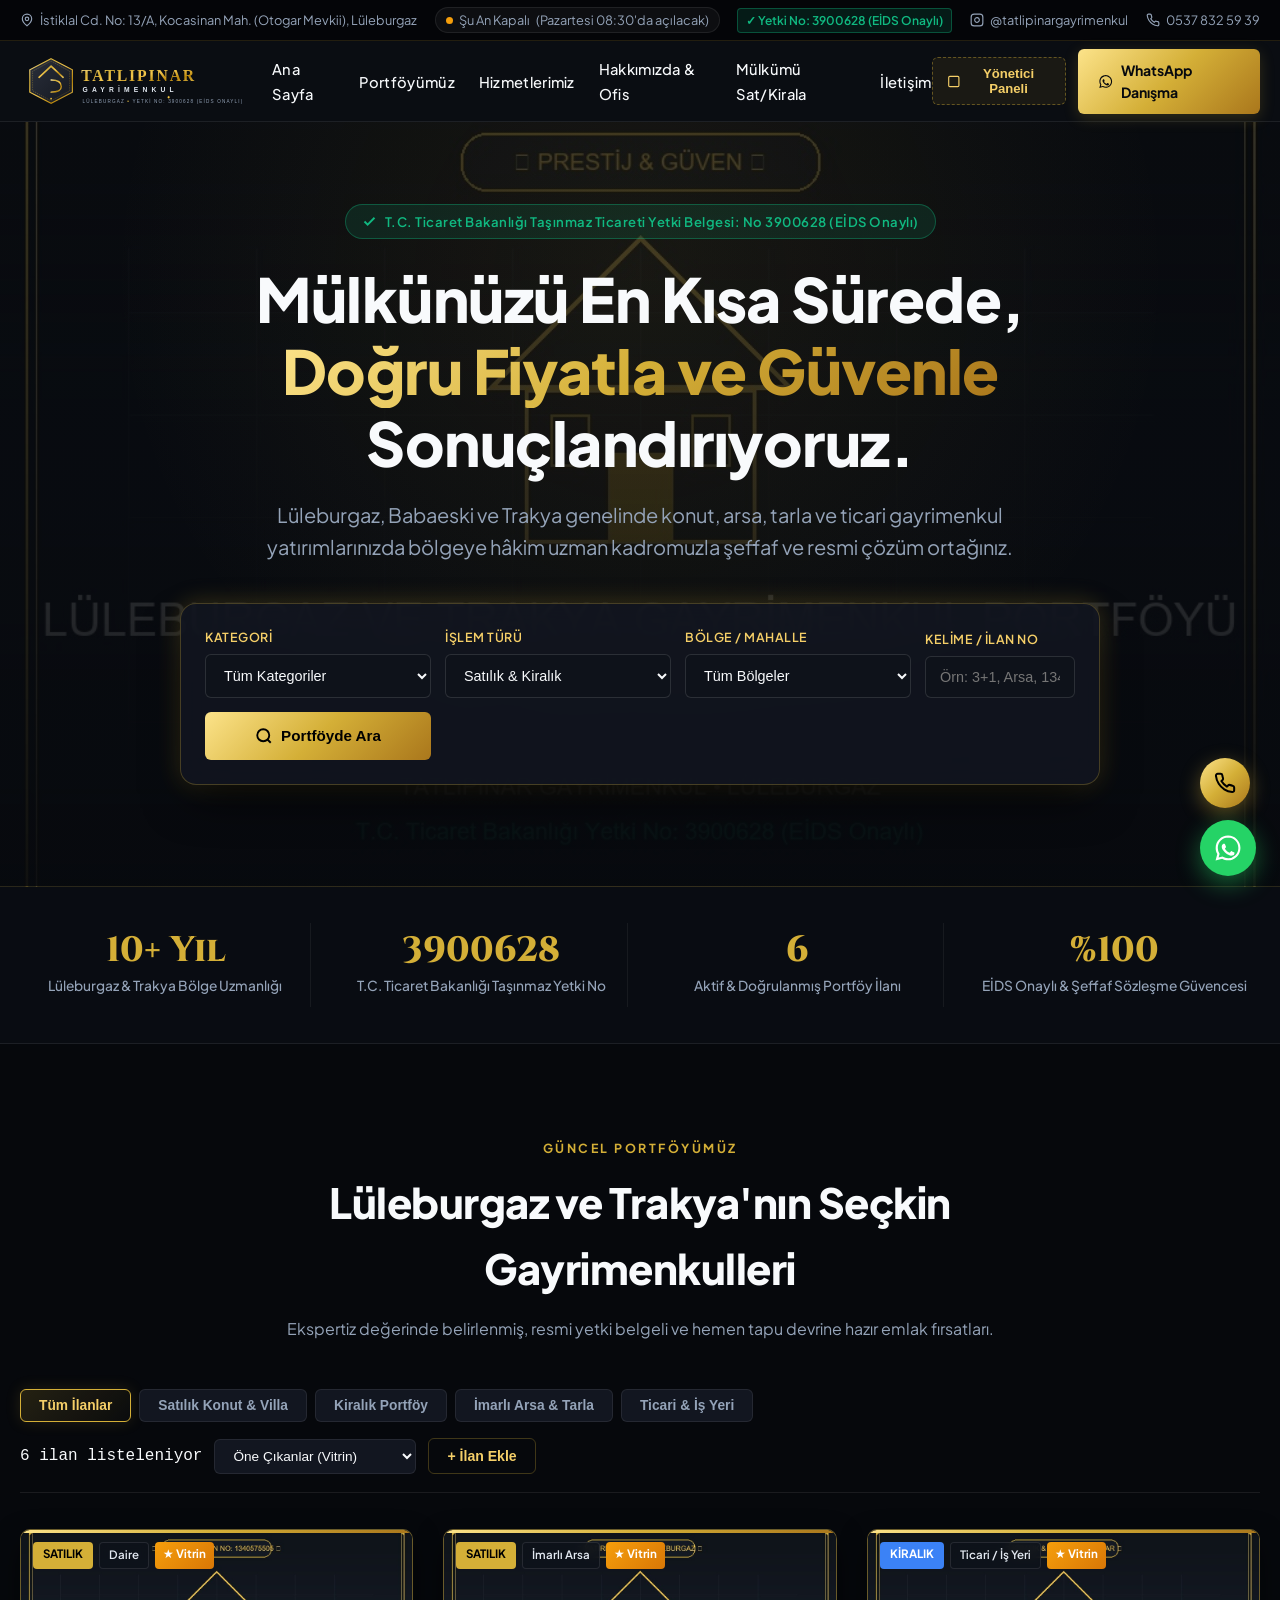
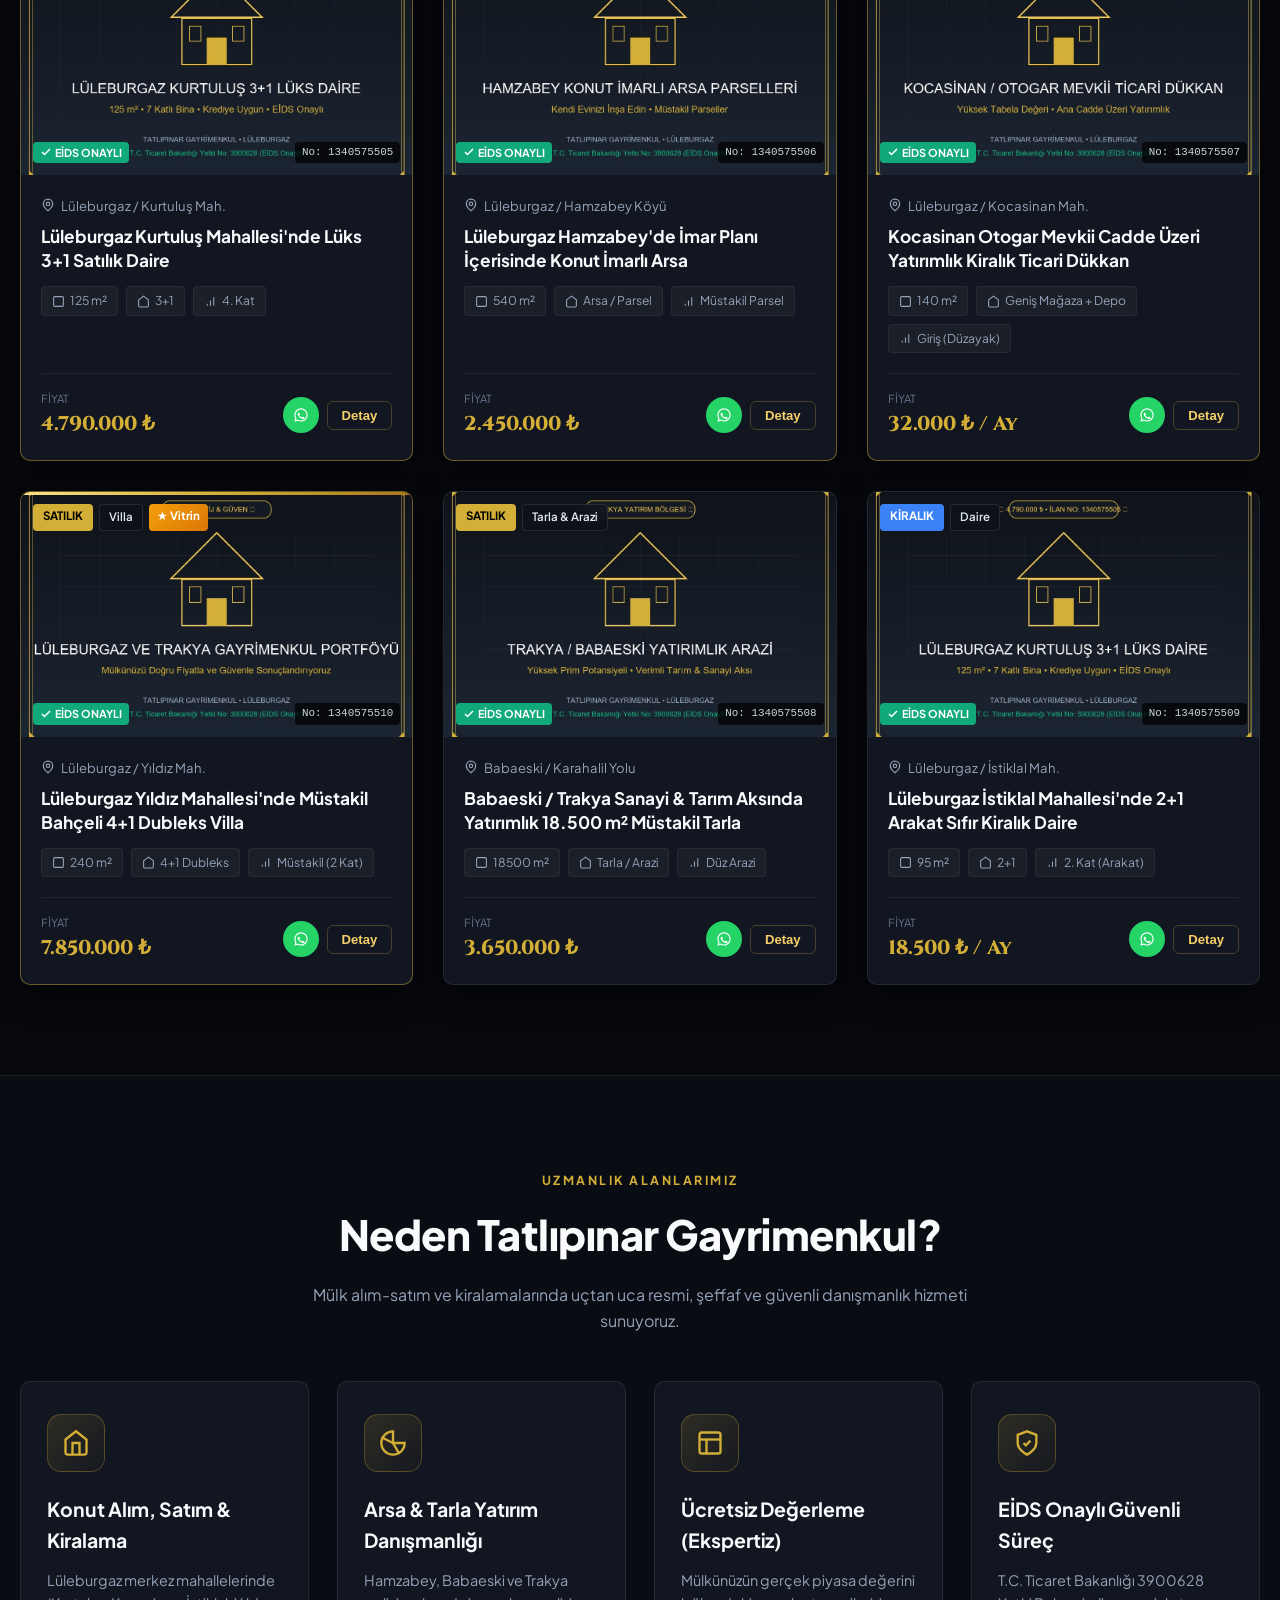
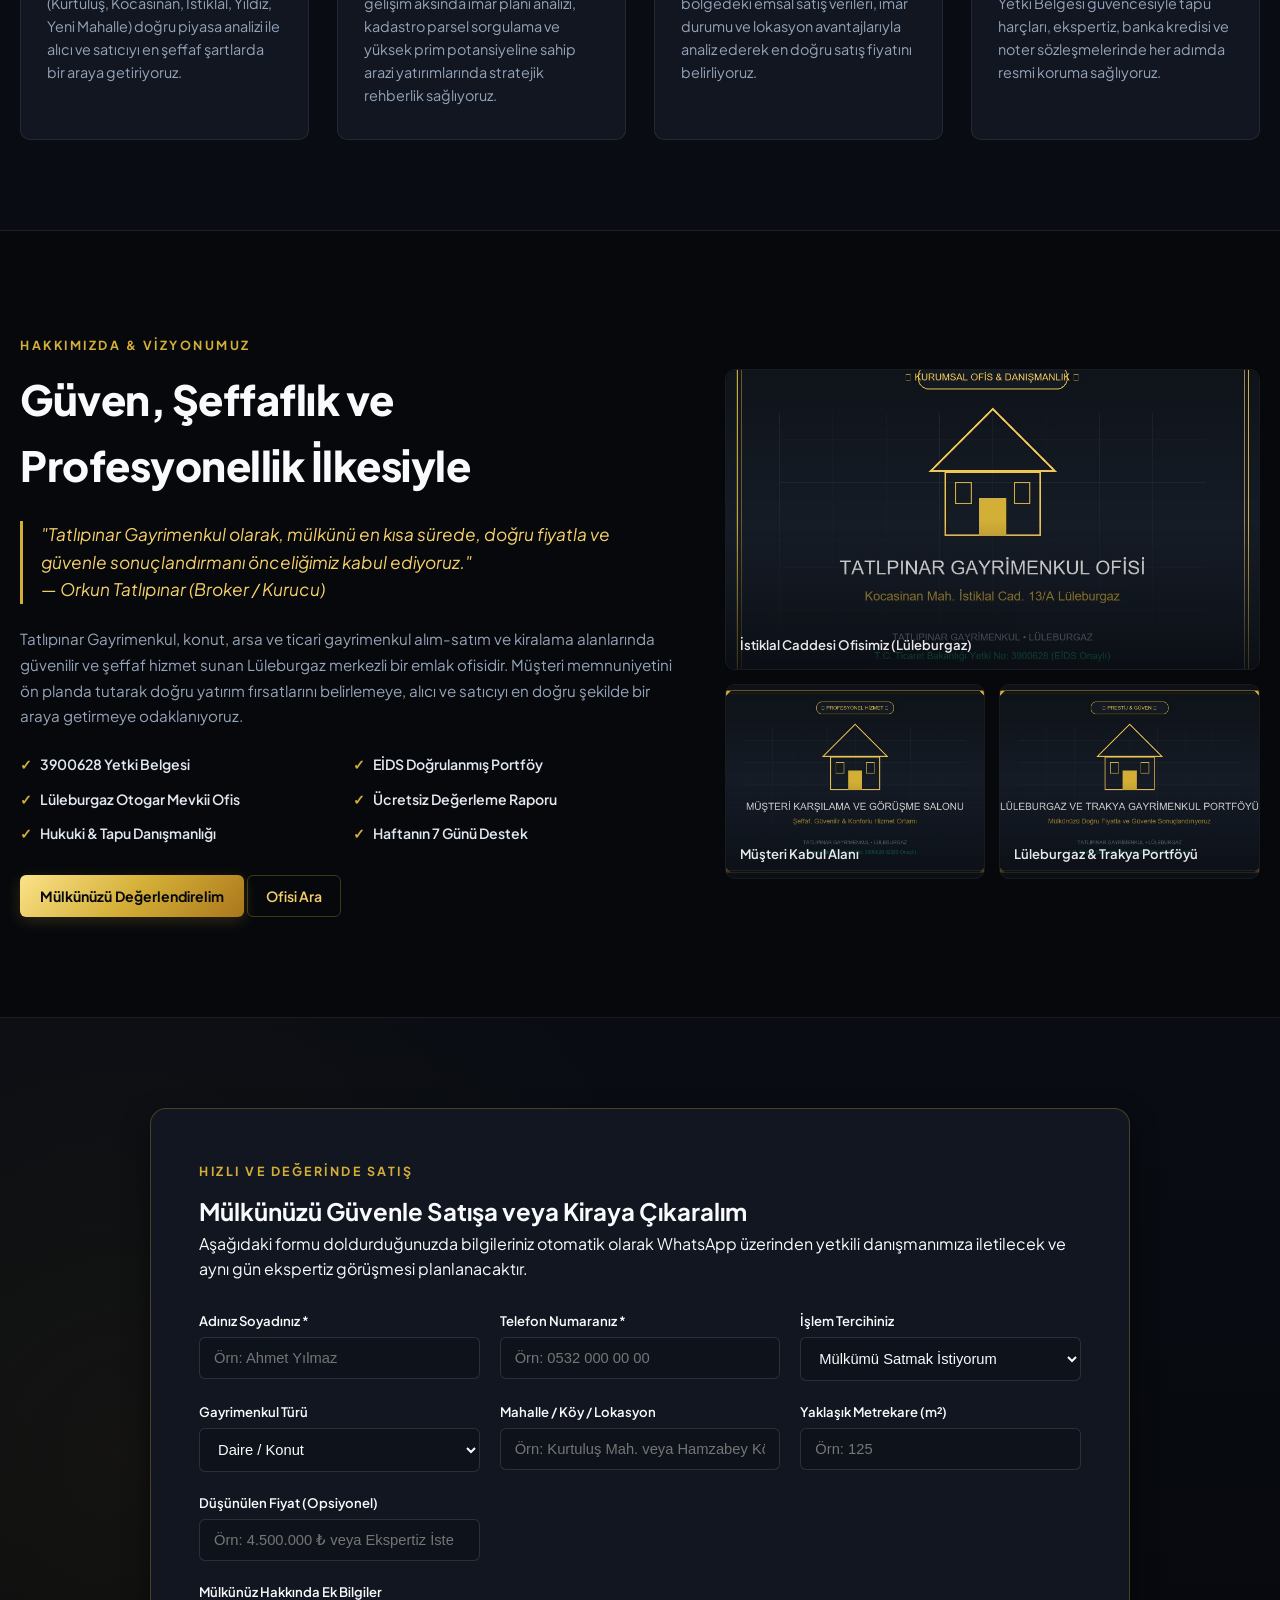
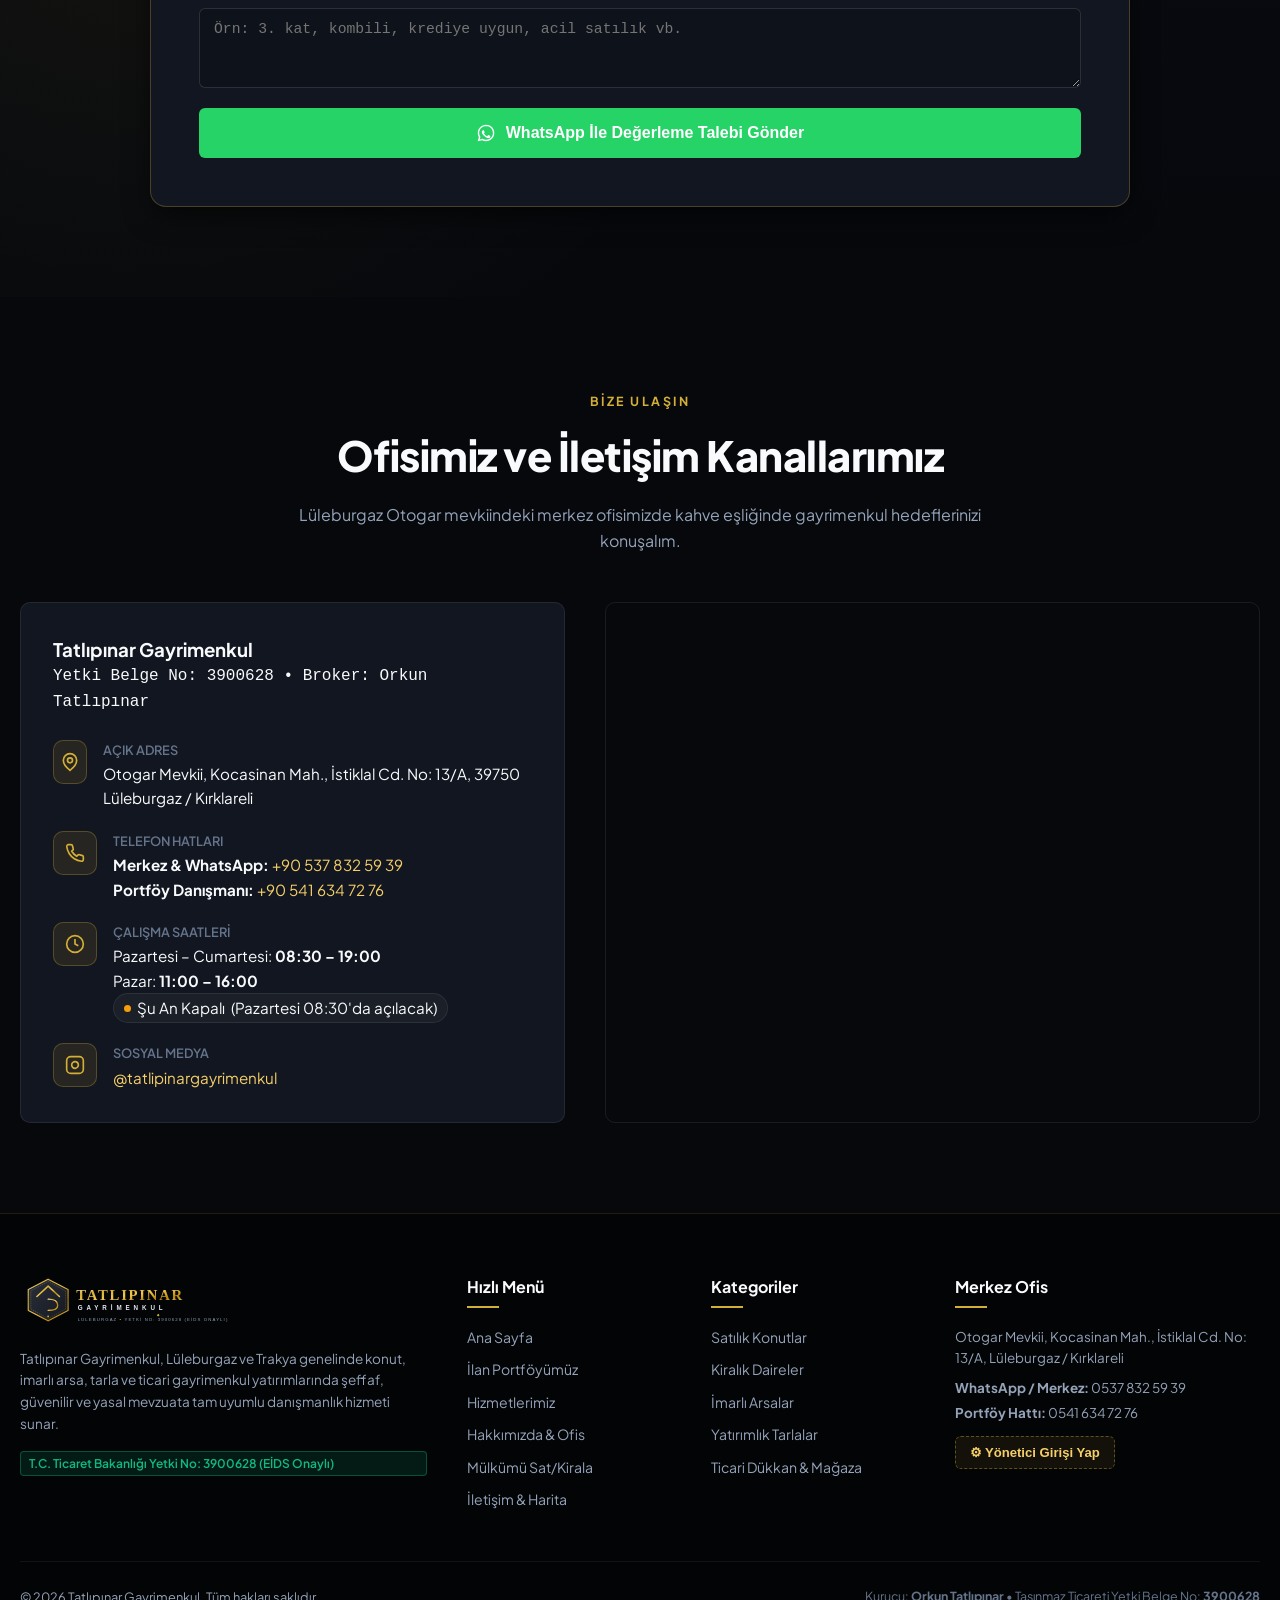
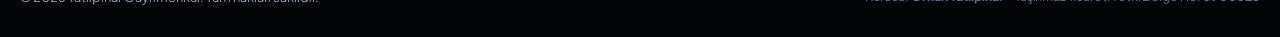
==== index.html @ 85fb6870 "feat: Tatlipinar Gayrimenkul luks kurumsal web sitesi ve Sahibinden formatli yonetici paneli" ====
<!DOCTYPE html>
<html lang="tr">
<head>
  <meta charset="UTF-8">
  <meta name="viewport" content="width=device-width, initial-scale=1.0">
  <title>Tatlıpınar Gayrimenkul — Lüleburgaz | Taşınmaz Ticareti Yetki No: 3900628</title>
  
  <meta name="description" content="Tatlıpınar Gayrimenkul, Lüleburgaz ve Trakya genelinde konut, arsa, tarla ve ticari gayrimenkul alım-satım ve kiralama alanlarında T.C. Ticaret Bakanlığı EİDS onaylı yetkili emlak ofisidir.">
  <meta name="keywords" content="Tatlıpınar Gayrimenkul, Lüleburgaz Emlak, Lüleburgaz Satılık Daire, Hamzabey Arsa, Babaeski Tarla, Orkun Tatlıpınar, 3900628, sahibinden lüleburgaz emlak">
  <meta name="author" content="Tatlıpınar Gayrimenkul">
  <meta name="theme-color" content="#06080c">

  <!-- OpenGraph & Twitter Cards -->
  <meta property="og:title" content="Tatlıpınar Gayrimenkul — Lüleburgaz Yetkili Emlak & Yatırım">
  <meta property="og:description" content="Mülkünüzü en kısa sürede, doğru fiyatla ve güvenle sonuçlandırıyoruz. EİDS Onaylı Yetki No: 3900628.">
  <meta property="og:image" content="public/images/logo.svg">
  <meta property="og:type" content="website">
  <meta property="og:locale" content="tr_TR">

  <!-- Favicon -->
  <link rel="icon" type="image/svg+xml" href="public/images/logo.svg">

  <!-- CSS -->
  <link rel="stylesheet" href="css/style.css">

  <!-- JSON-LD Yapısal Veri (Google Rich Snippets) -->
  <script type="application/ld+json">
  {
    "@context": "https://schema.org",
    "@type": "RealEstateAgent",
    "name": "Tatlıpınar Gayrimenkul",
    "image": "public/images/logo.svg",
    "url": "https://tatlipinargayrimenkul.com",
    "telephone": "+905378325939",
    "priceRange": "₺₺ - ₺₺₺₺",
    "address": {
      "@type": "PostalAddress",
      "streetAddress": "Otogar Mevkii, Kocasinan Mah., İstiklal Cd. No: 13/A",
      "addressLocality": "Lüleburgaz",
      "addressRegion": "Kırklareli",
      "postalCode": "39750",
      "addressCountry": "TR"
    },
    "geo": {
      "@type": "GeoCoordinates",
      "latitude": 41.404288,
      "longitude": 27.351226
    },
    "openingHoursSpecification": [
      {
        "@type": "OpeningHoursSpecification",
        "dayOfWeek": ["Monday", "Tuesday", "Wednesday", "Thursday", "Friday", "Saturday"],
        "opens": "08:30",
        "closes": "19:00"
      },
      {
        "@type": "OpeningHoursSpecification",
        "dayOfWeek": "Sunday",
        "opens": "11:00",
        "closes": "16:00"
      }
    ],
    "founder": {
      "@type": "Person",
      "name": "Orkun Tatlıpınar"
    }
  }
  </script>
</head>
<body>

  <!-- ========================================================================
       1. TOP BAR (ÜST BİLGİ ŞERİDİ)
       ======================================================================== -->
  <div class="top-bar">
    <div class="container top-bar-inner">
      <div class="top-bar-left">
        <span class="top-bar-item">
          <svg width="14" height="14" viewBox="0 0 24 24" fill="none" stroke="currentColor" stroke-width="2"><path d="M20 10c0 6-8 12-8 12s-8-6-8-12a8 8 0 0 1 16 0Z"/><circle cx="12" cy="10" r="3"/></svg>
          İstiklal Cd. No: 13/A, Kocasinan Mah. (Otogar Mevkii), Lüleburgaz
        </span>
        <div class="live-hours-badge">
          <!-- JS ile doldurulacak -->
          <span class="status-dot is-open"></span>
          <span class="status-text">Şu An Açık</span>
        </div>
      </div>

      <div class="top-bar-right">
        <span class="eids-top-badge" title="T.C. Ticaret Bakanlığı Yetki No: 3900628">
          ✓ Yetki No: 3900628 (EİDS Onaylı)
        </span>
        <a href="https://www.instagram.com/tatlipinargayrimenkul/" target="_blank" rel="noopener" class="top-bar-item" title="Instagram'da Takip Edin">
          <svg width="14" height="14" viewBox="0 0 24 24" fill="none" stroke="currentColor" stroke-width="2"><rect width="20" height="20" x="2" y="2" rx="5" ry="5"/><path d="M16 11.37A4 4 0 1 1 12.63 8 4 4 0 0 1 16 11.37z"/><line x1="17.5" x2="17.51" y1="6.5" y2="6.5"/></svg>
          @tatlipinargayrimenkul
        </a>
        <a href="tel:+905378325939" class="top-bar-item font-semibold text-amber-400">
          <svg width="14" height="14" viewBox="0 0 24 24" fill="none" stroke="currentColor" stroke-width="2"><path d="M22 16.92v3a2 2 0 0 1-2.18 2 19.79 19.79 0 0 1-8.63-3.07 19.5 19.5 0 0 1-6-6 19.79 19.79 0 0 1-3.07-8.67A2 2 0 0 1 4.11 2h3a2 2 0 0 1 2 1.72 12.84 12.84 0 0 0 .7 2.81 2 2 0 0 1-.45 2.11L8.09 9.91a16 16 0 0 0 6 6l1.27-1.27a2 2 0 0 1 2.11-.45 12.84 12.84 0 0 0 2.81.7A2 2 0 0 1 22 16.92z"/></svg>
          0537 832 59 39
        </a>
      </div>
    </div>
  </div>

  <!-- ========================================================================
       2. NAVBAR (NAVİGASYON)
       ======================================================================== -->
  <header class="site-header">
    <div class="container navbar-inner">
      <!-- Logo -->
      <a href="#" class="brand-logo-link" title="Tatlıpınar Gayrimenkul Ana Sayfa">
        <img src="public/images/logo.svg" alt="Tatlıpınar Gayrimenkul Logo" class="brand-logo-img">
      </a>

      <!-- Masaüstü Linkler -->
      <nav>
        <ul class="nav-links">
          <li><a href="#heroSection" class="nav-link">Ana Sayfa</a></li>
          <li><a href="#portfoySection" class="nav-link">Portföyümüz</a></li>
          <li><a href="#hizmetlerSection" class="nav-link">Hizmetlerimiz</a></li>
          <li><a href="#hakkimizdaSection" class="nav-link">Hakkımızda & Ofis</a></li>
          <li><a href="#mulkumuSatSection" class="nav-link">Mülkümü Sat/Kirala</a></li>
          <li><a href="#iletisimSection" class="nav-link">İletişim</a></li>
        </ul>
      </nav>

      <!-- Sağ Aksiyonlar -->
      <div class="nav-actions">
        <!-- Yönetici Paneli Butonu -->
        <button type="button" class="btn-admin-nav" onclick="AdminPanel.openAuthModal()" title="İlan Ekleme ve Yönetici Paneli">
          <svg width="15" height="15" viewBox="0 0 24 24" fill="none" stroke="currentColor" stroke-width="2"><rect width="18" height="18" x="3" y="3" rx="2"/><path d="M7 7h.01"/><path d="M17 7h.01"/><path d="M7 17h.01"/><path d="M17 17h.01"/></svg>
          <span>Yönetici Paneli</span>
        </button>

        <!-- WhatsApp İletişim -->
        <a href="https://wa.me/905378325939" target="_blank" rel="noopener" class="btn-gold hidden-mobile" title="WhatsApp Danışma">
          <svg width="17" height="17" viewBox="0 0 24 24" fill="currentColor"><path d="M12.04 2c-5.46 0-9.91 4.45-9.91 9.91 0 1.75.46 3.45 1.32 4.95L2.05 22l5.25-1.38c1.45.79 3.08 1.21 4.74 1.21 5.46 0 9.91-4.45 9.91-9.91 0-2.65-1.03-5.14-2.9-7.01A9.82 9.82 0 0 0 12.04 2m.01 1.67c4.54 0 8.24 3.7 8.24 8.24 0 2.2-.86 4.27-2.42 5.82a8.19 8.19 0 0 1-5.82 2.41c-1.45 0-2.88-.38-4.14-1.11l-.3-.17-3.12.82.83-3.04-.2-.31a8.19 8.19 0 0 1-1.26-4.42c0-4.54 3.7-8.24 8.24-8.24m4.53 11.66c-.25-.13-1.47-.72-1.7-.81-.23-.08-.39-.13-.56.13-.17.25-.64.81-.79.97-.14.17-.29.19-.54.06-.25-.13-1.06-.39-2.02-1.25-.75-.67-1.26-1.5-1.4-1.75-.15-.25-.02-.39.11-.51.11-.11.25-.29.38-.44.12-.14.17-.25.25-.42.08-.17.04-.31-.02-.44s-.56-1.35-.77-1.85c-.2-.48-.41-.42-.56-.43h-.48c-.17 0-.44.06-.67.31-.23.25-.88.86-.88 2.1 0 1.24.9 2.44 1.03 2.61.13.17 1.78 2.72 4.31 3.81.6.26 1.07.42 1.44.54.61.19 1.16.17 1.6.1 1.49-.07 1.47-.61 1.68-1.2.21-.59.21-1.1.15-1.2-.06-.11-.23-.17-.48-.29"/></svg>
          <span>WhatsApp Danışma</span>
        </a>

        <!-- Mobil Menü Butonu -->
        <button type="button" class="mobile-menu-btn" id="mobileMenuBtn" aria-label="Menüyü Aç">
          <svg width="24" height="24" viewBox="0 0 24 24" fill="none" stroke="currentColor" stroke-width="2"><line x1="4" x2="20" y1="12" y2="12"/><line x1="4" x2="20" y1="6" y2="6"/><line x1="4" x2="20" y1="18" y2="18"/></svg>
        </button>
      </div>
    </div>

    <!-- Mobil Menü Açılır Alanı -->
    <div class="mobile-nav-menu" id="mobileNavMenu">
      <ul class="mobile-nav-links">
        <li><a href="#heroSection" class="mobile-nav-link">Ana Sayfa</a></li>
        <li><a href="#portfoySection" class="mobile-nav-link">Portföyümüz</a></li>
        <li><a href="#hizmetlerSection" class="mobile-nav-link">Hizmetlerimiz</a></li>
        <li><a href="#hakkimizdaSection" class="mobile-nav-link">Hakkımızda & Ofis</a></li>
        <li><a href="#mulkumuSatSection" class="mobile-nav-link">Mülkümü Sat/Kirala</a></li>
        <li><a href="#iletisimSection" class="mobile-nav-link">İletişim</a></li>
        <li><button type="button" class="btn-gold w-full mt-2" onclick="AdminPanel.openAuthModal()">⚙ Yönetici Paneli</button></li>
      </ul>
    </div>
  </header>

  <!-- ========================================================================
       3. HERO BÖLÜMÜ
       ======================================================================== -->
  <section class="hero-section" id="heroSection">
    <div class="container hero-content">
      <!-- Güven Rozeti -->
      <div class="hero-trust-badge">
        <svg width="15" height="15" viewBox="0 0 24 24" fill="none" stroke="currentColor" stroke-width="3"><polyline points="20 6 9 17 4 12"/></svg>
        <span>T.C. Ticaret Bakanlığı Taşınmaz Ticareti Yetki Belgesi: No 3900628 (EİDS Onaylı)</span>
      </div>

      <!-- Ana Başlık -->
      <h1 class="hero-title">
        Mülkünüzü En Kısa Sürede, <br>
        <span class="text-gradient-gold">Doğru Fiyatla ve Güvenle</span> Sonuçlandırıyoruz.
      </h1>

      <!-- Alt Başlık -->
      <p class="hero-subtitle">
        Lüleburgaz, Babaeski ve Trakya genelinde konut, arsa, tarla ve ticari gayrimenkul yatırımlarınızda bölgeye hâkim uzman kadromuzla şeffaf ve resmi çözüm ortağınız.
      </p>

      <!-- Hızlı Filtre ve Arama Barı -->
      <div class="hero-search-card">
        <div class="search-grid">
          <!-- Kategori -->
          <div class="search-field">
            <label class="search-label" for="heroSearchCategory">Kategori</label>
            <select id="heroSearchCategory" class="search-select">
              <option value="all">Tüm Kategoriler</option>
              <option value="konut">Konut / Daire</option>
              <option value="villa">Villa / Müstakil</option>
              <option value="arsa">İmarlı Arsa</option>
              <option value="tarla">Tarla & Arazi</option>
              <option value="ticari">Ticari / İş Yeri</option>
            </select>
          </div>

          <!-- İşlem Türü -->
          <div class="search-field">
            <label class="search-label" for="heroSearchType">İşlem Türü</label>
            <select id="heroSearchType" class="search-select">
              <option value="all">Satılık & Kiralık</option>
              <option value="satilik">Satılık</option>
              <option value="kiralik">Kiralık</option>
            </select>
          </div>

          <!-- Bölge -->
          <div class="search-field">
            <label class="search-label" for="heroSearchDistrict">Bölge / Mahalle</label>
            <select id="heroSearchDistrict" class="search-select">
              <option value="all">Tüm Bölgeler</option>
              <option value="Kurtuluş">Kurtuluş Mah.</option>
              <option value="Kocasinan">Kocasinan Mah.</option>
              <option value="İstiklal">İstiklal Mah.</option>
              <option value="Yıldız">Yıldız Mah.</option>
              <option value="Hamzabey">Hamzabey</option>
              <option value="Babaeski">Babaeski</option>
            </select>
          </div>

          <!-- Anahtar Kelime -->
          <div class="search-field">
            <label class="search-label" for="heroSearchKeyword">Kelime / İlan No</label>
            <input type="text" id="heroSearchKeyword" class="search-input" placeholder="Örn: 3+1, Arsa, 1340575505">
          </div>

          <!-- Arama Butonu -->
          <div>
            <button type="button" class="btn-hero-search" id="heroSearchBtn">
              <svg width="18" height="18" viewBox="0 0 24 24" fill="none" stroke="currentColor" stroke-width="2.5"><circle cx="11" cy="11" r="8"/><line x1="21" y1="21" x2="16.65" y2="16.65"/></svg>
              <span>Portföyde Ara</span>
            </button>
          </div>
        </div>
      </div>
    </div>
  </section>

  <!-- ========================================================================
       4. GÜVEN VE İSTATİSTİK ŞERİDİ
       ======================================================================== -->
  <section class="stats-banner">
    <div class="container">
      <div class="stats-grid">
        <div class="stat-item">
          <div class="stat-number">10+ Yıl</div>
          <div class="stat-label">Lüleburgaz & Trakya Bölge Uzmanlığı</div>
        </div>
        <div class="stat-item">
          <div class="stat-number">3900628</div>
          <div class="stat-label">T.C. Ticaret Bakanlığı Taşınmaz Yetki No</div>
        </div>
        <div class="stat-item">
          <div class="stat-number" id="heroLiveListingCount">6</div>
          <div class="stat-label">Aktif & Doğrulanmış Portföy İlanı</div>
        </div>
        <div class="stat-item">
          <div class="stat-number">%100</div>
          <div class="stat-label">EİDS Onaylı & Şeffaf Sözleşme Güvencesi</div>
        </div>
      </div>
    </div>
  </section>

  <!-- ========================================================================
       5. PORTFÖYÜMÜZ VE İLAN VİTRİNİ (SAHIBINDEN FORMATI)
       ======================================================================== -->
  <section class="portfolio-section" id="portfoySection">
    <div class="container">
      <!-- Bölüm Başlığı -->
      <div class="section-head">
        <span class="section-tag">GÜNCEL PORTFÖYÜMÜZ</span>
        <h2 class="section-title">Lüleburgaz ve Trakya'nın Seçkin Gayrimenkulleri</h2>
        <p class="section-desc">Ekspertiz değerinde belirlenmiş, resmi yetki belgeli ve hemen tapu devrine hazır emlak fırsatları.</p>
      </div>

      <!-- Filtre Araç Çubuğu -->
      <div class="portfolio-toolbar">
        <!-- Kategori Tabları -->
        <div class="portfolio-tabs">
          <button class="portfolio-tab active" data-tab="all">Tüm İlanlar</button>
          <button class="portfolio-tab" data-tab="satilik">Satılık Konut & Villa</button>
          <button class="portfolio-tab" data-tab="kiralik">Kiralık Portföy</button>
          <button class="portfolio-tab" data-tab="arsa">İmarlı Arsa & Tarla</button>
          <button class="portfolio-tab" data-tab="ticari">Ticari & İş Yeri</button>
        </div>

        <!-- Sıralama ve Yönetici Ekleme Kısayolu -->
        <div class="portfolio-sort-wrap">
          <span class="text-xs text-slate-400 font-mono" id="listingsResultCount">6 ilan listeleniyor</span>
          <select id="listingsSortSelect" class="sort-select">
            <option value="featured">Öne Çıkanlar (Vitrin)</option>
            <option value="price-asc">Fiyat: Düşükten Yükseğe</option>
            <option value="price-desc">Fiyat: Yüksekten Düşüğe</option>
            <option value="newest">En Yeni İlanlar</option>
          </select>
          <button type="button" class="btn-gold-outline text-xs py-2 px-3" onclick="AdminPanel.openAuthModal()" title="Sahibinden gibi yeni ilan ekle">
            + İlan Ekle
          </button>
        </div>
      </div>

      <!-- İlan Kartları Izgarası (Dinamik JS ile doldurulur) -->
      <div class="listings-grid" id="listingsGrid">
        <!-- JS renderListings() burayı oluşturur -->
      </div>
    </div>
  </section>

  <!-- ========================================================================
       6. HİZMETLERİMİZ BÖLÜMÜ
       ======================================================================== -->
  <section class="services-section" id="hizmetlerSection">
    <div class="container">
      <div class="section-head">
        <span class="section-tag">UZMANLIK ALANLARIMIZ</span>
        <h2 class="section-title">Neden Tatlıpınar Gayrimenkul?</h2>
        <p class="section-desc">Mülk alım-satım ve kiralamalarında uçtan uca resmi, şeffaf ve güvenli danışmanlık hizmeti sunuyoruz.</p>
      </div>

      <div class="services-grid">
        <!-- 1. Konut Alım Satım -->
        <div class="service-card">
          <div class="service-icon-box">
            <svg width="28" height="28" viewBox="0 0 24 24" fill="none" stroke="currentColor" stroke-width="2"><path d="m3 9 9-7 9 7v11a2 2 0 0 1-2 2H5a2 2 0 0 1-2-2z"/><polyline points="9 22 9 12 15 12 15 22"/></svg>
          </div>
          <h3 class="service-title">Konut Alım, Satım & Kiralama</h3>
          <p class="service-desc">Lüleburgaz merkez mahallelerinde (Kurtuluş, Kocasinan, İstiklal, Yıldız, Yeni Mahalle) doğru piyasa analizi ile alıcı ve satıcıyı en şeffaf şartlarda bir araya getiriyoruz.</p>
        </div>

        <!-- 2. Arsa Tarla Yatırımı -->
        <div class="service-card">
          <div class="service-icon-box">
            <svg width="28" height="28" viewBox="0 0 24 24" fill="none" stroke="currentColor" stroke-width="2"><path d="M12 2a10 10 0 1 0 10 10H12V2Z"/><path d="M12 12 2.1 7.1"/><path d="m12 12 5 8.7"/></svg>
          </div>
          <h3 class="service-title">Arsa & Tarla Yatırım Danışmanlığı</h3>
          <p class="service-desc">Hamzabey, Babaeski ve Trakya gelişim aksında imar planı analizi, kadastro parsel sorgulama ve yüksek prim potansiyeline sahip arazi yatırımlarında stratejik rehberlik sağlıyoruz.</p>
        </div>

        <!-- 3. Ücretsiz Ekspertiz -->
        <div class="service-card">
          <div class="service-icon-box">
            <svg width="28" height="28" viewBox="0 0 24 24" fill="none" stroke="currentColor" stroke-width="2"><rect width="18" height="18" x="3" y="3" rx="2"/><line x1="3" x2="21" y1="9" y2="9"/><line x1="9" x2="9" y1="21" y2="9"/></svg>
          </div>
          <h3 class="service-title">Ücretsiz Değerleme (Ekspertiz)</h3>
          <p class="service-desc">Mülkünüzün gerçek piyasa değerini bölgedeki emsal satış verileri, imar durumu ve lokasyon avantajlarıyla analiz ederek en doğru satış fiyatını belirliyoruz.</p>
        </div>

        <!-- 4. EİDS Resmi Süreç -->
        <div class="service-card">
          <div class="service-icon-box">
            <svg width="28" height="28" viewBox="0 0 24 24" fill="none" stroke="currentColor" stroke-width="2"><path d="M12 22s8-4 8-10V5l-8-3-8 3v7c0 6 8 10 8 10z"/><path d="m9 12 2 2 4-4"/></svg>
          </div>
          <h3 class="service-title">EİDS Onaylı Güvenli Süreç</h3>
          <p class="service-desc">T.C. Ticaret Bakanlığı 3900628 Yetki Belgesi güvencesiyle tapu harçları, ekspertiz, banka kredisi ve noter sözleşmelerinde her adımda resmi koruma sağlıyoruz.</p>
        </div>
      </div>
    </div>
  </section>

  <!-- ========================================================================
       7. HAKKIMIZDA, ORKUN TATLIPINAR VE OFİS GALERİSİ
       ======================================================================== -->
  <section class="about-section" id="hakkimizdaSection">
    <div class="container about-grid">
      <!-- Sol: Kurumsal Bilgiler & Mesaj -->
      <div>
        <span class="section-tag">HAKKIMIZDA & VİZYONUMUZ</span>
        <h2 class="section-title">Güven, Şeffaflık ve Profesyonellik İlkesiyle</h2>

        <blockquote class="about-quote">
          "Tatlıpınar Gayrimenkul olarak, mülkünü en kısa sürede, doğru fiyatla ve güvenle sonuçlandırmanı önceliğimiz kabul ediyoruz."
          <div class="text-xs text-slate-400 not-italic mt-1.5 font-sans font-semibold">— Orkun Tatlıpınar (Broker / Kurucu)</div>
        </blockquote>

        <p class="about-text">
          Tatlıpınar Gayrimenkul, konut, arsa ve ticari gayrimenkul alım-satım ve kiralama alanlarında güvenilir ve şeffaf hizmet sunan Lüleburgaz merkezli bir emlak ofisidir. Müşteri memnuniyetini ön planda tutarak doğru yatırım fırsatlarını belirlemeye, alıcı ve satıcıyı en doğru şekilde bir araya getirmeye odaklanıyoruz.
        </p>

        <ul class="about-features-list">
          <li class="about-feat-item"><span class="icon-check">✓</span> 3900628 Yetki Belgesi</li>
          <li class="about-feat-item"><span class="icon-check">✓</span> EİDS Doğrulanmış Portföy</li>
          <li class="about-feat-item"><span class="icon-check">✓</span> Lüleburgaz Otogar Mevkii Ofis</li>
          <li class="about-feat-item"><span class="icon-check">✓</span> Ücretsiz Değerleme Raporu</li>
          <li class="about-feat-item"><span class="icon-check">✓</span> Hukuki & Tapu Danışmanlığı</li>
          <li class="about-feat-item"><span class="icon-check">✓</span> Haftanın 7 Günü Destek</li>
        </ul>

        <div class="flex gap-4 items-center">
          <a href="#mulkumuSatSection" class="btn-gold">Mülkünüzü Değerlendirelim</a>
          <a href="tel:+905378325939" class="btn-gold-outline">Ofisi Ara</a>
        </div>
      </div>

      <!-- Sağ: Ofis ve Sahadan Fotoğraflar -->
      <div>
        <div class="office-gallery-grid">
          <div class="gallery-item large" onclick="App.openGalleryLightbox('public/images/ofis-dis-cephe.jpg', 'Tatlıpınar Gayrimenkul — İstiklal Caddesi Ofisimiz')">
            <img src="public/images/ofis-dis-cephe.jpg" alt="Ofis Dış Görünümü" onerror="this.src='public/images/hero-bg.jpg'">
            <div class="gallery-overlay">İstiklal Caddesi Ofisimiz (Lüleburgaz)</div>
          </div>
          <div class="gallery-item" onclick="App.openGalleryLightbox('public/images/ofis-ic-mekan.jpg', 'Tatlıpınar Gayrimenkul — Müşteri Görüşme Alanı')">
            <img src="public/images/ofis-ic-mekan.jpg" alt="Ofis İçi" onerror="this.src='public/images/hero-bg.jpg'">
            <div class="gallery-overlay">Müşteri Kabul Alanı</div>
          </div>
          <div class="gallery-item" onclick="App.openGalleryLightbox('public/images/hero-bg.jpg', 'Tatlıpınar Gayrimenkul — Bölge Saha Çalışmaları')">
            <img src="public/images/hero-bg.jpg" alt="Bölgesel Çekimler" onerror="this.src='public/images/hero-bg.jpg'">
            <div class="gallery-overlay">Lüleburgaz & Trakya Portföyü</div>
          </div>
        </div>
      </div>
    </div>
  </section>

  <!-- ========================================================================
       8. "MÜLKÜMÜ DEĞERİNDE SAT / KİRALA" TALEP FORMU
       ======================================================================== -->
  <section class="lead-form-section" id="mulkumuSatSection">
    <div class="container">
      <div class="lead-card">
        <div class="text-center max-w-xl mx-auto mb-6">
          <span class="section-tag">HIZLI VE DEĞERİNDE SATIŞ</span>
          <h2 class="text-2xl md:text-3xl font-extrabold text-white mb-2">Mülkünüzü Güvenle Satışa veya Kiraya Çıkaralım</h2>
          <p class="text-slate-400 text-sm">Aşağıdaki formu doldurduğunuzda bilgileriniz otomatik olarak WhatsApp üzerinden yetkili danışmanımıza iletilecek ve aynı gün ekspertiz görüşmesi planlanacaktır.</p>
        </div>

        <form id="propertyLeadForm">
          <div class="lead-form-grid">
            <!-- Ad Soyad -->
            <div class="form-group">
              <label class="form-label" for="leadName">Adınız Soyadınız *</label>
              <input type="text" id="leadName" class="form-control" placeholder="Örn: Ahmet Yılmaz" required>
            </div>

            <!-- Telefon -->
            <div class="form-group">
              <label class="form-label" for="leadPhone">Telefon Numaranız *</label>
              <input type="tel" id="leadPhone" class="form-control" placeholder="Örn: 0532 000 00 00" required>
            </div>

            <!-- İşlem Amacı -->
            <div class="form-group">
              <label class="form-label" for="leadIntent">İşlem Tercihiniz</label>
              <select id="leadIntent" class="form-control">
                <option value="sat">Mülkümü Satmak İstiyorum</option>
                <option value="kirala">Mülkümü Kiraya Vermek İstiyorum</option>
                <option value="ekspertiz">Sadece Değerini Öğrenmek İstiyorum</option>
              </select>
            </div>

            <!-- Gayrimenkul Tipi -->
            <div class="form-group">
              <label class="form-label" for="leadType">Gayrimenkul Türü</label>
              <select id="leadType" class="form-control">
                <option value="Daire / Konut">Daire / Konut</option>
                <option value="Villa / Müstakil Ev">Villa / Müstakil Ev</option>
                <option value="İmarlı Arsa">İmarlı Arsa</option>
                <option value="Tarla / Tarım Arazisi">Tarla / Tarım Arazisi</option>
                <option value="Ticari Dükkan / İş Yeri">Ticari Dükkan / İş Yeri</option>
              </select>
            </div>

            <!-- Konum / Mahalle -->
            <div class="form-group">
              <label class="form-label" for="leadLocation">Mahalle / Köy / Lokasyon</label>
              <input type="text" id="leadLocation" class="form-control" placeholder="Örn: Kurtuluş Mah. veya Hamzabey Köyü">
            </div>

            <!-- m² ve Fiyat Beklentisi -->
            <div class="form-group">
              <label class="form-label" for="leadM2">Yaklaşık Metrekare (m²)</label>
              <input type="number" id="leadM2" class="form-control" placeholder="Örn: 125">
            </div>

            <div class="form-group">
              <label class="form-label" for="leadPrice">Düşünülen Fiyat (Opsiyonel)</label>
              <input type="text" id="leadPrice" class="form-control" placeholder="Örn: 4.500.000 ₺ veya Ekspertiz İste">
            </div>

            <!-- Ek Notlar -->
            <div class="form-group lead-field-full">
              <label class="form-label" for="leadNotes">Mülkünüz Hakkında Ek Bilgiler</label>
              <textarea id="leadNotes" class="form-control" rows="3" placeholder="Örn: 3. kat, kombili, krediye uygun, acil satılık vb."></textarea>
            </div>

            <!-- Gönder Butonu -->
            <div class="lead-field-full mt-2">
              <button type="submit" class="btn-lead-submit">
                <svg width="20" height="20" viewBox="0 0 24 24" fill="currentColor"><path d="M12.04 2c-5.46 0-9.91 4.45-9.91 9.91 0 1.75.46 3.45 1.32 4.95L2.05 22l5.25-1.38c1.45.79 3.08 1.21 4.74 1.21 5.46 0 9.91-4.45 9.91-9.91 0-2.65-1.03-5.14-2.9-7.01A9.82 9.82 0 0 0 12.04 2m.01 1.67c4.54 0 8.24 3.7 8.24 8.24 0 2.2-.86 4.27-2.42 5.82a8.19 8.19 0 0 1-5.82 2.41c-1.45 0-2.88-.38-4.14-1.11l-.3-.17-3.12.82.83-3.04-.2-.31a8.19 8.19 0 0 1-1.26-4.42c0-4.54 3.7-8.24 8.24-8.24m4.53 11.66c-.25-.13-1.47-.72-1.7-.81-.23-.08-.39-.13-.56.13-.17.25-.64.81-.79.97-.14.17-.29.19-.54.06-.25-.13-1.06-.39-2.02-1.25-.75-.67-1.26-1.5-1.4-1.75-.15-.25-.02-.39.11-.51.11-.11.25-.29.38-.44.12-.14.17-.25.25-.42.08-.17.04-.31-.02-.44s-.56-1.35-.77-1.85c-.2-.48-.41-.42-.56-.43h-.48c-.17 0-.44.06-.67.31-.23.25-.88.86-.88 2.1 0 1.24.9 2.44 1.03 2.61.13.17 1.78 2.72 4.31 3.81.6.26 1.07.42 1.44.54.61.19 1.16.17 1.6.1 1.49-.07 1.47-.61 1.68-1.2.21-.59.21-1.1.15-1.2-.06-.11-.23-.17-.48-.29"/></svg>
                <span>WhatsApp İle Değerleme Talebi Gönder</span>
              </button>
            </div>
          </div>
        </form>
      </div>
    </div>
  </section>

  <!-- ========================================================================
       9. İLETİŞİM, ÇALIŞMA SAATLERİ VE GOOGLE HARİTA
       ======================================================================== -->
  <section class="contact-section" id="iletisimSection">
    <div class="container">
      <div class="section-head">
        <span class="section-tag">BİZE ULAŞIN</span>
        <h2 class="section-title">Ofisimiz ve İletişim Kanallarımız</h2>
        <p class="section-desc">Lüleburgaz Otogar mevkiindeki merkez ofisimizde kahve eşliğinde gayrimenkul hedeflerinizi konuşalım.</p>
      </div>

      <div class="contact-grid">
        <!-- Sol: İletişim Detayları -->
        <div class="contact-card">
          <h3 class="text-xl font-bold text-white mb-2">Tatlıpınar Gayrimenkul</h3>
          <p class="text-xs text-amber-400 font-mono mb-4">Yetki Belge No: 3900628 • Broker: Orkun Tatlıpınar</p>

          <div class="contact-info-list">
            <!-- Adres -->
            <div class="contact-info-item">
              <div class="contact-icon-box">
                <svg width="20" height="20" viewBox="0 0 24 24" fill="none" stroke="currentColor" stroke-width="2"><path d="M20 10c0 6-8 12-8 12s-8-6-8-12a8 8 0 0 1 16 0Z"/><circle cx="12" cy="10" r="3"/></svg>
              </div>
              <div>
                <div class="contact-item-title">Açık Adres</div>
                <div class="contact-item-value">
                  Otogar Mevkii, Kocasinan Mah., İstiklal Cd. No: 13/A, 39750 Lüleburgaz / Kırklareli
                </div>
              </div>
            </div>

            <!-- Telefonlar -->
            <div class="contact-info-item">
              <div class="contact-icon-box">
                <svg width="20" height="20" viewBox="0 0 24 24" fill="none" stroke="currentColor" stroke-width="2"><path d="M22 16.92v3a2 2 0 0 1-2.18 2 19.79 19.79 0 0 1-8.63-3.07 19.5 19.5 0 0 1-6-6 19.79 19.79 0 0 1-3.07-8.67A2 2 0 0 1 4.11 2h3a2 2 0 0 1 2 1.72 12.84 12.84 0 0 0 .7 2.81 2 2 0 0 1-.45 2.11L8.09 9.91a16 16 0 0 0 6 6l1.27-1.27a2 2 0 0 1 2.11-.45 12.84 12.84 0 0 0 2.81.7A2 2 0 0 1 22 16.92z"/></svg>
              </div>
              <div>
                <div class="contact-item-title">Telefon Hatları</div>
                <div class="contact-item-value">
                  <div><strong>Merkez & WhatsApp:</strong> <a href="tel:+905378325939">+90 537 832 59 39</a></div>
                  <div class="mt-1"><strong>Portföy Danışmanı:</strong> <a href="tel:+905416347276">+90 541 634 72 76</a></div>
                </div>
              </div>
            </div>

            <!-- Çalışma Saatleri -->
            <div class="contact-info-item">
              <div class="contact-icon-box">
                <svg width="20" height="20" viewBox="0 0 24 24" fill="none" stroke="currentColor" stroke-width="2"><circle cx="12" cy="12" r="10"/><polyline points="12 6 12 12 16 14"/></svg>
              </div>
              <div>
                <div class="contact-item-title">Çalışma Saatleri</div>
                <div class="contact-item-value">
                  <div>Pazartesi – Cumartesi: <strong>08:30 – 19:00</strong></div>
                  <div>Pazar: <strong>11:00 – 16:00</strong></div>
                  <div class="live-hours-badge mt-2">
                    <span class="status-dot is-open"></span>
                    <span class="status-text">Şu An Açık</span>
                  </div>
                </div>
              </div>
            </div>

            <!-- Sosyal Medya -->
            <div class="contact-info-item">
              <div class="contact-icon-box">
                <svg width="20" height="20" viewBox="0 0 24 24" fill="none" stroke="currentColor" stroke-width="2"><rect width="20" height="20" x="2" y="2" rx="5" ry="5"/><path d="M16 11.37A4 4 0 1 1 12.63 8 4 4 0 0 1 16 11.37z"/><line x1="17.5" x2="17.51" y1="6.5" y2="6.5"/></svg>
              </div>
              <div>
                <div class="contact-item-title">Sosyal Medya</div>
                <div class="contact-item-value">
                  <a href="https://www.instagram.com/tatlipinargayrimenkul/" target="_blank" rel="noopener">@tatlipinargayrimenkul</a>
                </div>
              </div>
            </div>
          </div>
        </div>

        <!-- Sağ: Google Harita -->
        <div class="map-wrapper">
          <iframe 
            src="https://maps.google.com/maps?q=Kocasinan%20Mahallesi,%20%C4%B0stiklal%20Cd.%20No:13/A,%2039750%20L%C3%BCleburgaz/K%C4%B1rklareli&t=&z=16&ie=UTF8&iwloc=&output=embed" 
            allowfullscreen="" 
            loading="lazy" 
            referrerpolicy="no-referrer-when-downgrade" 
            title="Tatlıpınar Gayrimenkul Konum">
          </iframe>
        </div>
      </div>
    </div>
  </section>

  <!-- ========================================================================
       10. FOOTER
       ======================================================================== -->
  <footer class="site-footer">
    <div class="container">
      <div class="footer-grid">
        <!-- Kolon 1: Marka ve Yetki -->
        <div class="footer-col">
          <img src="public/images/logo.svg" alt="Tatlıpınar Gayrimenkul Logo" style="height: 52px; width: auto; margin-bottom: 16px;">
          <p style="color: var(--text-muted); font-size: 0.85rem; line-height: 1.6; margin-bottom: 16px;">
            Tatlıpınar Gayrimenkul, Lüleburgaz ve Trakya genelinde konut, imarlı arsa, tarla ve ticari gayrimenkul yatırımlarında şeffaf, güvenilir ve yasal mevzuata tam uyumlu danışmanlık hizmeti sunar.
          </p>
          <div class="eids-top-badge inline-block">
            T.C. Ticaret Bakanlığı Yetki No: 3900628 (EİDS Onaylı)
          </div>
        </div>

        <!-- Kolon 2: Hızlı Bağlantılar -->
        <div class="footer-col">
          <h5>Hızlı Menü</h5>
          <ul class="footer-links">
            <li><a href="#heroSection">Ana Sayfa</a></li>
            <li><a href="#portfoySection">İlan Portföyümüz</a></li>
            <li><a href="#hizmetlerSection">Hizmetlerimiz</a></li>
            <li><a href="#hakkimizdaSection">Hakkımızda & Ofis</a></li>
            <li><a href="#mulkumuSatSection">Mülkümü Sat/Kirala</a></li>
            <li><a href="#iletisimSection">İletişim & Harita</a></li>
          </ul>
        </div>

        <!-- Kolon 3: Portföy Kategorileri -->
        <div class="footer-col">
          <h5>Kategoriler</h5>
          <ul class="footer-links">
            <li><a href="#portfoySection" onclick="App.activeTab='satilik'; App.renderListings();">Satılık Konutlar</a></li>
            <li><a href="#portfoySection" onclick="App.activeTab='kiralik'; App.renderListings();">Kiralık Daireler</a></li>
            <li><a href="#portfoySection" onclick="App.activeTab='arsa'; App.renderListings();">İmarlı Arsalar</a></li>
            <li><a href="#portfoySection" onclick="App.activeTab='arsa'; App.renderListings();">Yatırımlık Tarlalar</a></li>
            <li><a href="#portfoySection" onclick="App.activeTab='ticari'; App.renderListings();">Ticari Dükkan & Mağaza</a></li>
          </ul>
        </div>

        <!-- Kolon 4: İletişim Özeti -->
        <div class="footer-col">
          <h5>Merkez Ofis</h5>
          <p style="font-size: 0.84rem; margin-bottom: 8px;">
            Otogar Mevkii, Kocasinan Mah., İstiklal Cd. No: 13/A, Lüleburgaz / Kırklareli
          </p>
          <p style="font-size: 0.84rem; margin-bottom: 4px;">
            <strong>WhatsApp / Merkez:</strong> 0537 832 59 39
          </p>
          <p style="font-size: 0.84rem; margin-bottom: 12px;">
            <strong>Portföy Hattı:</strong> 0541 634 72 76
          </p>
          <button type="button" class="btn-admin-nav" onclick="AdminPanel.openAuthModal()">
            ⚙ Yönetici Girişi Yap
          </button>
        </div>
      </div>

      <div class="footer-bottom">
        <div>
          © 2026 Tatlıpınar Gayrimenkul. Tüm hakları saklıdır.
        </div>
        <div style="color: var(--text-dim); font-size: 0.78rem;">
          Kurucu: <strong>Orkun Tatlıpınar</strong> • Taşınmaz Ticareti Yetki Belge No: <strong>3900628</strong>
        </div>
      </div>
    </div>
  </footer>

  <!-- ========================================================================
       11. SAHİBİNDEN.COM TARZI İLAN DETAY MODALI
       ======================================================================== -->
  <div class="modal-backdrop" id="listingDetailModal">
    <div class="modal-window">
      <button type="button" class="modal-close-btn" onclick="App.closeListingDetail()" title="Kapat (ESC)">×</button>
      <div class="modal-body-content" id="listingDetailContent">
        <!-- JS App.openListingDetail() burayı oluşturur -->
      </div>
    </div>
  </div>

  <!-- ========================================================================
       12. OFİS FOTOĞRAF GALERİSİ LIGHTBOX
       ======================================================================== -->
  <div class="modal-backdrop" id="galleryLightboxModal" onclick="App.closeGalleryLightbox()">
    <div style="position: relative; max-width: 90vw; max-height: 90vh;">
      <button type="button" class="modal-close-btn" style="position: absolute; top: -15px; right: -15px;" onclick="App.closeGalleryLightbox()">×</button>
      <img id="lightboxImg" src="" alt="Ofis Büyütülmüş Fotoğraf" style="max-width: 100%; max-height: 85vh; border-radius: 8px; border: 2px solid var(--gold-primary); box-shadow: 0 10px 40px rgba(0,0,0,0.9);">
      <div id="lightboxCaption" style="text-align: center; color: #fff; font-size: 0.9rem; margin-top: 10px; font-weight: 600;"></div>
    </div>
  </div>

  <!-- ========================================================================
       13. YÖNETİCİ GİRİŞ / PIN MODALI
       ======================================================================== -->
  <div class="modal-backdrop" id="adminAuthModal">
    <div class="modal-window" style="max-width: 440px;">
      <button type="button" class="modal-close-btn" onclick="AdminPanel.closeAuthModal()">×</button>
      <div style="padding: 30px; text-align: center;">
        <div style="width: 54px; height: 54px; border-radius: 50%; background: rgba(212, 175, 55, 0.15); border: 1px solid var(--gold-border); display: flex; align-items: center; justify-content: center; margin: 0 auto 16px; color: var(--gold-primary);">
          <svg width="26" height="26" viewBox="0 0 24 24" fill="none" stroke="currentColor" stroke-width="2"><rect width="18" height="11" x="3" y="11" rx="2" ry="2"/><path d="M7 11V7a5 5 0 0 1 10 0v4"/></svg>
        </div>
        <h3 style="font-size: 1.3rem; font-weight: 800; color: #fff; margin-bottom: 6px;">Yönetici Girişi</h3>
        <p style="font-size: 0.82rem; color: var(--text-muted); margin-bottom: 20px;">İlan eklemek ve portföyü sahibinden.com gibi yönetmek için yetki kodunuzu giriniz.</p>

        <form onsubmit="event.preventDefault(); AdminPanel.login(document.getElementById('adminPinInput').value);">
          <div class="form-group mb-4">
            <input type="password" id="adminPinInput" class="form-control text-center text-lg font-mono tracking-widest" placeholder="Yetki Kodu / PIN" autocomplete="current-password" required>
            <div id="authError" style="color: #ef4444; font-size: 0.78rem; margin-top: 6px;"></div>
          </div>

          <button type="submit" class="btn-gold w-full justify-center mb-3">Paneli Aç</button>
          
          <button type="button" class="text-xs text-amber-400 hover:underline block mx-auto" onclick="AdminPanel.login('3900628')">
            ⚡ Tek Tıkla Demo Giriş (Yetki No: 3900628)
          </button>
        </form>
      </div>
    </div>
  </div>

  <!-- ========================================================================
       14. YÖNETİCİ PANELİ ANA DASHBOARD MODALI
       ======================================================================== -->
  <div class="modal-backdrop" id="adminDashboardModal">
    <div class="modal-window admin-modal-window">
      <!-- Üst Bar -->
      <div class="admin-header-bar">
        <div class="admin-title-box">
          <img src="public/images/logo.svg" alt="Tatlıpınar Logo" style="height: 38px;">
          <div>
            <h3 style="font-size: 1.15rem; font-weight: 800; color: #fff;">Tatlıpınar Gayrimenkul — Yönetim Paneli</h3>
            <span style="font-size: 0.75rem; color: var(--gold-light);">Sahibinden.com Formatı İlan Sistemi • Yetki No: 3900628</span>
          </div>
        </div>

        <div style="display: flex; gap: 10px; align-items: center;">
          <button type="button" class="btn-gold" onclick="AdminPanel.openFormModal()">
            <svg width="16" height="16" viewBox="0 0 24 24" fill="none" stroke="currentColor" stroke-width="2.5"><line x1="12" y1="5" x2="12" y2="19"/><line x1="5" y1="12" x2="19" y2="12"/></svg>
            <span>+ Yeni İlan Ekle</span>
          </button>
          <button type="button" class="btn-gold-outline text-xs" onclick="AdminPanel.exportJSON()" title="Portföyü İndir">
            Yedekle (JSON)
          </button>
          <button type="button" class="btn-gold-outline text-xs" onclick="AdminPanel.importJSON()" title="Yedek Yükle">
            İçe Aktar
          </button>
          <input type="file" id="adminImportFileInput" accept=".json" style="display: none;" onchange="AdminPanel.handleFileImport(event)">
          <button type="button" class="btn-gold-outline text-xs text-rose-400 border-rose-900" onclick="AdminPanel.resetToDefaults()" title="Varsayılan Portföye Dön">
            Sıfırla
          </button>
          <button type="button" class="modal-close-btn" style="position: static; margin-left: 8px;" onclick="AdminPanel.closeDashboard()" title="Paneli Kapat">×</button>
        </div>
      </div>

      <!-- İstatistik Şeridi -->
      <div class="admin-stats-strip">
        <div class="admin-stat-card">
          <span class="admin-stat-num" id="statTotalListings">0</span>
          <span class="admin-stat-text">Toplam İlan</span>
        </div>
        <div class="admin-stat-card">
          <span class="admin-stat-num" id="statForSale">0</span>
          <span class="admin-stat-text">Satılık Portföy</span>
        </div>
        <div class="admin-stat-card">
          <span class="admin-stat-num" id="statForRent">0</span>
          <span class="admin-stat-text">Kiralık Portföy</span>
        </div>
        <div class="admin-stat-card">
          <span class="admin-stat-num" id="statFeatured">0</span>
          <span class="admin-stat-text">Vitrindeki İlanlar</span>
        </div>
      </div>

      <!-- Filtre ve Arama Araç Çubuğu -->
      <div class="admin-toolbar">
        <div class="admin-search-wrap">
          <input type="text" id="adminSearchInput" class="form-control" placeholder="İlan başlığı, ilan no (#1340...) veya mahalle ara...">
          <select id="adminCatFilter" class="form-control" style="max-width: 170px;">
            <option value="all">Tüm Kategoriler</option>
            <option value="konut">Konut / Daire</option>
            <option value="villa">Villa / Müstakil</option>
            <option value="arsa">İmarlı Arsa</option>
            <option value="tarla">Tarla & Arazi</option>
            <option value="ticari">Ticari / İş Yeri</option>
          </select>
          <select id="adminTypeFilter" class="form-control" style="max-width: 140px;">
            <option value="all">Tüm İşlemler</option>
            <option value="satilik">Satılık</option>
            <option value="kiralik">Kiralık</option>
          </select>
        </div>

        <div class="admin-actions-wrap">
          <button type="button" class="btn-gold" onclick="AdminPanel.openFormModal()">
            + Yeni İlan
          </button>
        </div>
      </div>

      <!-- İlan Tablosu -->
      <div class="admin-table-wrap">
        <table class="admin-table">
          <thead>
            <tr>
              <th style="width: 60px;">Fotoğraf</th>
              <th style="width: 130px;">İlan No / Tarih</th>
              <th>İlan Başlığı & Konum</th>
              <th style="width: 160px;">Kategori / İşlem</th>
              <th style="width: 140px;">Fiyat / m²</th>
              <th style="width: 110px;">Vitrin</th>
              <th style="width: 90px;">Durum</th>
              <th style="width: 110px; text-align: center;">İşlemler</th>
            </tr>
          </thead>
          <tbody id="adminListingTableBody">
            <!-- JS AdminPanel.renderListingTable() burayı doldurur -->
          </tbody>
        </table>
      </div>
    </div>
  </div>

  <!-- ========================================================================
       15. SAHİBİNDEN.COM FORMATI İLAN EKLEME & DÜZENLEME FORMU MODALI
       ======================================================================== -->
  <div class="modal-backdrop" id="adminFormModal">
    <div class="modal-window" style="max-width: 1040px;">
      <div class="admin-header-bar">
        <h3 id="adminFormTitle" style="font-size: 1.15rem; font-weight: 800; color: #fff;">
          Yeni İlan Ekle (Sahibinden.com Formatı)
        </h3>
        <button type="button" class="modal-close-btn" style="position: static;" onclick="AdminPanel.closeFormModal()">×</button>
      </div>

      <div style="padding: 24px 28px; max-height: calc(90vh - 80px); overflow-y: auto;">
        <form id="sahibindenListingForm" onsubmit="AdminPanel.saveListing(event)">
          
          <!-- BÖLÜM 1: TEMEL BİLGİLER & İŞLEM -->
          <div class="form-step-section">
            <h4 class="form-step-title">
              <span class="text-amber-400">1.</span> Temel Bilgiler ve İşlem Türü
            </h4>
            <div class="grid grid-cols-1 md:grid-cols-3 gap-4">
              <div class="form-group md:col-span-2">
                <label class="form-label">İlan Başlığı (Sahibinden Tarzı Çekici Başlık) *</label>
                <input type="text" id="formTitle" class="form-control" placeholder="Örn: Lüleburgaz Kurtuluş Mahallesi'nde Lüks 3+1 Sıfır Daire" required>
              </div>

              <div class="form-group">
                <label class="form-label">İlan Numarası (Otomatik / Manuel)</label>
                <input type="text" id="formListingId" class="form-control font-mono text-amber-400" required>
              </div>

              <div class="form-group">
                <label class="form-label">Kategori</label>
                <select id="formCategory" class="form-control">
                  <option value="konut">Konut / Daire</option>
                  <option value="villa">Villa / Müstakil Ev</option>
                  <option value="arsa">İmarlı Arsa</option>
                  <option value="tarla">Tarla & Arazi</option>
                  <option value="ticari">Ticari / İş Yeri / Dükkan</option>
                </select>
              </div>

              <div class="form-group">
                <label class="form-label">İşlem Türü</label>
                <select id="formType" class="form-control">
                  <option value="satilik">Satılık</option>
                  <option value="kiralik">Kiralık</option>
                </select>
              </div>

              <div class="form-group">
                <label class="form-label">Fiyat ve Para Birimi *</label>
                <div style="display: flex; gap: 8px;">
                  <input type="number" id="formPrice" class="form-control font-mono font-bold" placeholder="Örn: 4790000" required>
                  <select id="formCurrency" class="form-control" style="max-width: 80px;">
                    <option value="₺">₺</option>
                    <option value="$">$</option>
                    <option value="€">€</option>
                  </select>
                </div>
              </div>

              <div class="form-group">
                <label class="form-label">Yayın Durumu</label>
                <select id="formStatus" class="form-control">
                  <option value="active">Aktif (Yayında)</option>
                  <option value="passive">Pasif (Taslak / Askıda)</option>
                </select>
              </div>

              <div class="form-group flex items-center gap-4 mt-6">
                <label class="custom-checkbox-label">
                  <input type="checkbox" id="formFeatured">
                  <span class="font-bold text-amber-400">★ Vitrin İlanı Olarak İşaretle</span>
                </label>
              </div>

              <div class="form-group flex items-center gap-4 mt-6">
                <label class="custom-checkbox-label">
                  <input type="checkbox" id="formEidsApproved" checked>
                  <span class="text-emerald-400 font-bold">✓ EİDS Onaylı (Yetki No: 3900628)</span>
                </label>
              </div>
            </div>
          </div>

          <!-- BÖLÜM 2: KONUM VE ADRES -->
          <div class="form-step-section">
            <h4 class="form-step-title">
              <span class="text-amber-400">2.</span> Konum Bilgileri
            </h4>
            <div class="grid grid-cols-1 md:grid-cols-3 gap-4">
              <div class="form-group">
                <label class="form-label">İl</label>
                <input type="text" id="formCity" class="form-control" value="Kırklareli" required>
              </div>

              <div class="form-group">
                <label class="form-label">İlçe</label>
                <input type="text" id="formDistrict" class="form-control" value="Lüleburgaz" required>
              </div>

              <div class="form-group">
                <label class="form-label">Mahalle / Köy</label>
                <input type="text" id="formNeighborhood" class="form-control" placeholder="Örn: Kurtuluş Mah." required>
              </div>

              <div class="form-group md:col-span-3">
                <label class="form-label">Açık Adres / Tarif (Opsiyonel)</label>
                <input type="text" id="formAddress" class="form-control" placeholder="Örn: İstiklal Caddesi Otogar Karşısı No: 13">
              </div>
            </div>
          </div>

          <!-- BÖLÜM 3: SAHİBİNDEN TEKNİK SPESİFİKASYONLARI -->
          <div class="form-step-section">
            <h4 class="form-step-title">
              <span class="text-amber-400">3.</span> Sahibinden Emlak Detayları
            </h4>
            <div class="grid grid-cols-2 md:grid-cols-4 gap-4">
              <div class="form-group">
                <label class="form-label">m² (Brüt) *</label>
                <input type="number" id="formGrossM2" class="form-control" placeholder="Örn: 125" required>
              </div>

              <div class="form-group">
                <label class="form-label">m² (Net)</label>
                <input type="number" id="formNetM2" class="form-control" placeholder="Örn: 115">
              </div>

              <div class="form-group">
                <label class="form-label">Oda Sayısı</label>
                <select id="formRoomCount" class="form-control">
                  <option value="1+1">1+1</option>
                  <option value="2+1">2+1</option>
                  <option value="3+1" selected>3+1</option>
                  <option value="4+1">4+1</option>
                  <option value="4+2">4+2 Dubleks</option>
                  <option value="5+1">5+1</option>
                  <option value="1+0">Stüdyo (1+0)</option>
                  <option value="Arsa / Parsel">Arsa / Parsel</option>
                  <option value="Tarla / Arazi">Tarla / Arazi</option>
                  <option value="Dükkan / Mağaza">Dükkan / Mağaza</option>
                </select>
              </div>

              <div class="form-group">
                <label class="form-label">Bina Yaşı</label>
                <select id="formBuildingAge" class="form-control">
                  <option value="0 (Sıfır Bina)">0 (Sıfır Bina)</option>
                  <option value="1 Yaşında">1 Yaşında</option>
                  <option value="2 Yaşında">2 Yaşında</option>
                  <option value="3 Yaşında">3 Yaşında</option>
                  <option value="4 Yaşında">4 Yaşında</option>
                  <option value="5-10 Yaşında">5-10 Yaşında</option>
                  <option value="11-15 Yaşında">11-15 Yaşında</option>
                  <option value="16-20 Yaşında">16-20 Yaşında</option>
                  <option value="21+ Yaşında">21+ Yaşında</option>
                  <option value="—">—</option>
                </select>
              </div>

              <div class="form-group">
                <label class="form-label">Bulunduğu Kat</label>
                <input type="text" id="formFloor" class="form-control" placeholder="Örn: 4. Kat, Bahçe Katı, Villa">
              </div>

              <div class="form-group">
                <label class="form-label">Kat Sayısı</label>
                <input type="text" id="formTotalFloors" class="form-control" placeholder="Örn: 7">
              </div>

              <div class="form-group">
                <label class="form-label">Isıtma Tipi</label>
                <select id="formHeating" class="form-control">
                  <option value="Kombi (Doğalgaz)">Kombi (Doğalgaz)</option>
                  <option value="Yerden Isıtma">Yerden Isıtma</option>
                  <option value="Merkezi Sistem">Merkezi Sistem</option>
                  <option value="Klima">Klima</option>
                  <option value="Şömine">Şömine</option>
                  <option value="Yok">Yok</option>
                </select>
              </div>

              <div class="form-group">
                <label class="form-label">Banyo Sayısı</label>
                <input type="number" id="formBathrooms" class="form-control" value="1" min="0">
              </div>

              <div class="form-group">
                <label class="form-label">Balkon</label>
                <select id="formBalcony" class="form-control">
                  <option value="Var">Var</option>
                  <option value="Var (Cam Balkon)">Var (Cam Balkon)</option>
                  <option value="2 Balkon">2 Balkon</option>
                  <option value="Teras / Veranda">Teras / Veranda</option>
                  <option value="Yok">Yok</option>
                </select>
              </div>

              <div class="form-group">
                <label class="form-label">Asansör</label>
                <select id="formElevator" class="form-control">
                  <option value="Var">Var</option>
                  <option value="Var (Çift Asansör)">Var (Çift Asansör)</option>
                  <option value="Yok">Yok</option>
                </select>
              </div>

              <div class="form-group">
                <label class="form-label">Otopark</label>
                <select id="formParking" class="form-control">
                  <option value="Açık Otopark">Açık Otopark</option>
                  <option value="Kapalı Otopark">Kapalı Otopark</option>
                  <option value="Açık ve Kapalı Otopark">Açık ve Kapalı Otopark</option>
                  <option value="Özel Garaj">Özel Garaj</option>
                  <option value="Yok">Yok</option>
                </select>
              </div>

              <div class="form-group">
                <label class="form-label">Eşyalı mı?</label>
                <select id="formFurnished" class="form-control">
                  <option value="Hayır">Hayır</option>
                  <option value="Evet">Evet</option>
                  <option value="Kısmi Eşyalı">Kısmi Eşyalı</option>
                </select>
              </div>

              <div class="form-group">
                <label class="form-label">Tapu Durumu</label>
                <select id="formDeedStatus" class="form-control">
                  <option value="Kat Mülkiyetli">Kat Mülkiyetli</option>
                  <option value="Kat İrtifaklı">Kat İrtifaklı</option>
                  <option value="Müstakil Parsel">Müstakil Parsel</option>
                  <option value="Hisseli Tapu">Hisseli Tapu</option>
                  <option value="Arsa Tapulu">Arsa Tapulu</option>
                </select>
              </div>

              <div class="form-group flex items-center pt-6">
                <label class="custom-checkbox-label">
                  <input type="checkbox" id="formCreditEligible" checked>
                  <span>Krediye Uygun</span>
                </label>
              </div>
            </div>
          </div>

          <!-- BÖLÜM 4: DONANIM VE ÖZELLİK CHECKBOXLARI -->
          <div class="form-step-section">
            <h4 class="form-step-title">
              <span class="text-amber-400">4.</span> İç, Dış ve Muhit Özellikleri
            </h4>

            <div class="mb-4">
              <label class="form-label text-xs uppercase text-amber-400 tracking-wider mb-2 block">İç Özellikler</label>
              <div class="checkbox-group-grid" id="interiorFeaturesGroup">
                <label class="custom-checkbox-label"><input type="checkbox" value="Ankastre Fırın & Ocak"> Ankastre Fırın & Ocak</label>
                <label class="custom-checkbox-label"><input type="checkbox" value="Ebeveyn Banyosu"> Ebeveyn Banyosu</label>
                <label class="custom-checkbox-label"><input type="checkbox" value="Giyinme Odası"> Giyinme Odası</label>
                <label class="custom-checkbox-label"><input type="checkbox" value="Görüntülü Diyafon"> Görüntülü Diyafon</label>
                <label class="custom-checkbox-label"><input type="checkbox" value="Çelik Kapı"> Çelik Kapı</label>
                <label class="custom-checkbox-label"><input type="checkbox" value="Fiber İnternet Altyapısı"> Fiber İnternet</label>
                <label class="custom-checkbox-label"><input type="checkbox" value="Hilton Banyo & Duşakabin"> Duşakabin & Hilton</label>
                <label class="custom-checkbox-label"><input type="checkbox" value="Spot & LED Aydınlatma"> Spot / LED Aydınlatma</label>
                <label class="custom-checkbox-label"><input type="checkbox" value="Klima Altyapısı"> Klima Altyapısı</label>
                <label class="custom-checkbox-label"><input type="checkbox" value="Laminant Parke"> Laminant Parke</label>
                <label class="custom-checkbox-label"><input type="checkbox" value="Şömine"> Şömine</label>
                <label class="custom-checkbox-label"><input type="checkbox" value="Akıllı Ev Sistemi"> Akıllı Ev Sistemi</label>
              </div>
            </div>

            <div class="mb-4">
              <label class="form-label text-xs uppercase text-amber-400 tracking-wider mb-2 block">Dış / Bina Özellikleri</label>
              <div class="checkbox-group-grid" id="exteriorFeaturesGroup">
                <label class="custom-checkbox-label"><input type="checkbox" value="Asansör"> Asansör</label>
                <label class="custom-checkbox-label"><input type="checkbox" value="Kapalı Otopark"> Kapalı Otopark</label>
                <label class="custom-checkbox-label"><input type="checkbox" value="Açık Otopark"> Açık Otopark</label>
                <label class="custom-checkbox-label"><input type="checkbox" value="Isı Yalıtımı (Mantolama)"> Isı Yalıtımı</label>
                <label class="custom-checkbox-label"><input type="checkbox" value="Güvenlik Kamerası (7/24)"> 7/24 Güvenlik Kamerası</label>
                <label class="custom-checkbox-label"><input type="checkbox" value="Su Deposu & Hidrofor"> Su Deposu / Hidrofor</label>
                <label class="custom-checkbox-label"><input type="checkbox" value="Çocuk Oyun Parkı"> Çocuk Oyun Parkı</label>
                <label class="custom-checkbox-label"><input type="checkbox" value="Peyzajlı Müstakil Bahçe"> Peyzajlı Bahçe</label>
                <label class="custom-checkbox-label"><input type="checkbox" value="Asfalt Yol Cepheli"> Asfalt Yol Cepheli</label>
                <label class="custom-checkbox-label"><input type="checkbox" value="Elektrik & Su Hattı Hazır"> Elektrik & Su Hazır</label>
              </div>
            </div>

            <div>
              <label class="form-label text-xs uppercase text-amber-400 tracking-wider mb-2 block">Konum / Muhit</label>
              <div class="checkbox-group-grid" id="locationFeaturesGroup">
                <label class="custom-checkbox-label"><input type="checkbox" value="Çarşı Merkezine Yakın"> Çarşı Merkezine Yakın</label>
                <label class="custom-checkbox-label"><input type="checkbox" value="Otogar Mevkii"> Otogar Mevkii</label>
                <label class="custom-checkbox-label"><input type="checkbox" value="Toplu Taşıma Duraklarına Yakın"> Toplu Ulaşıma Yakın</label>
                <label class="custom-checkbox-label"><input type="checkbox" value="Market ve Okul Yakını"> Market ve Okul Yakını</label>
                <label class="custom-checkbox-label"><input type="checkbox" value="Sağlık Ocağı & Eczane Çevresi"> Sağlık Ocağı Yakını</label>
                <label class="custom-checkbox-label"><input type="checkbox" value="Doğa Manzaralı & Sessiz"> Doğa Manzaralı</label>
              </div>
            </div>
          </div>

          <!-- BÖLÜM 5: FOTOĞRAFLAR -->
          <div class="form-step-section">
            <h4 class="form-step-title">
              <span class="text-amber-400">5.</span> İlan Fotoğrafları
            </h4>
            
            <div style="display: flex; gap: 8px;">
              <input type="text" id="newImageUrlInput" class="form-control" placeholder="Görsel Bağlantısı (URL) veya dosya yolu (Örn: public/images/ilan-kurtulus-3plus1.jpg)">
              <button type="button" class="btn-gold whitespace-nowrap" onclick="AdminPanel.addImageUrl()">
                + Fotoğraf Ekle
              </button>
            </div>

            <div class="mt-3">
              <span class="text-xs text-slate-400 block mb-1.5 font-semibold">Veya Hızlı Hazır Fotoğraflardan Seçin:</span>
              <div class="preset-chip-list">
                <button type="button" class="btn-preset-chip" onclick="AdminPanel.addPresetImage('public/images/ilan-kurtulus-3plus1.jpg')">+ Kurtuluş 3+1 Daire</button>
                <button type="button" class="btn-preset-chip" onclick="AdminPanel.addPresetImage('public/images/ilan-hamzabey-arsa.jpg')">+ Hamzabey Arsa</button>
                <button type="button" class="btn-preset-chip" onclick="AdminPanel.addPresetImage('public/images/ilan-kocasinan-isyeri.jpg')">+ Ticari Dükkan</button>
                <button type="button" class="btn-preset-chip" onclick="AdminPanel.addPresetImage('public/images/ilan-babaeski-tarla.jpg')">+ Babaeski Tarla</button>
                <button type="button" class="btn-preset-chip" onclick="AdminPanel.addPresetImage('public/images/hero-bg.jpg')">+ Lüks Villa / Peyzaj</button>
                <button type="button" class="btn-preset-chip" onclick="AdminPanel.addPresetImage('public/images/ofis-ic-mekan.jpg')">+ Ofis İç Mekan</button>
              </div>
            </div>

            <!-- Önizlemeler -->
            <div class="admin-preview-list" id="adminImagePreviews">
              <!-- JS renderImagePreviews() burayı doldurur -->
            </div>
          </div>

          <!-- BÖLÜM 6: DETAYLI AÇIKLAMA -->
          <div class="form-step-section">
            <h4 class="form-step-title">
              <span class="text-amber-400">6.</span> Detaylı İlan Açıklaması
            </h4>
            <div class="form-group">
              <textarea id="formDescription" class="form-control" rows="6" placeholder="Mülkün tüm avantajlarını, çevresel özelliklerini, cephesini ve öne çıkan detaylarını detaylıca buraya yazınız..."></textarea>
            </div>
          </div>

          <!-- Kaydet & İptal Butonları -->
          <div style="display: flex; justify-content: flex-end; gap: 12px; margin-top: 20px;">
            <button type="button" class="btn-gold-outline" onclick="AdminPanel.closeFormModal()">Vazgeç</button>
            <button type="submit" class="btn-gold px-8 py-3 text-base">
              💾 İlanı Kaydet ve Yayınla
            </button>
          </div>
        </form>
      </div>
    </div>
  </div>

  <!-- ========================================================================
       16. YÜZEN AKSİYON BUTONLARI (WHATSAPP & HIZLI ARAMA)
       ======================================================================== -->
  <div class="floating-actions-bar">
    <a href="tel:+905378325939" class="floating-call-btn" title="Hemen Ara: 0537 832 59 39">
      <svg width="22" height="22" viewBox="0 0 24 24" fill="none" stroke="currentColor" stroke-width="2.2"><path d="M22 16.92v3a2 2 0 0 1-2.18 2 19.79 19.79 0 0 1-8.63-3.07 19.5 19.5 0 0 1-6-6 19.79 19.79 0 0 1-3.07-8.67A2 2 0 0 1 4.11 2h3a2 2 0 0 1 2 1.72 12.84 12.84 0 0 0 .7 2.81 2 2 0 0 1-.45 2.11L8.09 9.91a16 16 0 0 0 6 6l1.27-1.27a2 2 0 0 1 2.11-.45 12.84 12.84 0 0 0 2.81.7A2 2 0 0 1 22 16.92z"/></svg>
    </a>
    <a href="https://wa.me/905378325939" target="_blank" rel="noopener" class="floating-wa-btn" title="WhatsApp Danışma Hattı">
      <svg width="30" height="30" viewBox="0 0 24 24" fill="currentColor"><path d="M12.04 2c-5.46 0-9.91 4.45-9.91 9.91 0 1.75.46 3.45 1.32 4.95L2.05 22l5.25-1.38c1.45.79 3.08 1.21 4.74 1.21 5.46 0 9.91-4.45 9.91-9.91 0-2.65-1.03-5.14-2.9-7.01A9.82 9.82 0 0 0 12.04 2m.01 1.67c4.54 0 8.24 3.7 8.24 8.24 0 2.2-.86 4.27-2.42 5.82a8.19 8.19 0 0 1-5.82 2.41c-1.45 0-2.88-.38-4.14-1.11l-.3-.17-3.12.82.83-3.04-.2-.31a8.19 8.19 0 0 1-1.26-4.42c0-4.54 3.7-8.24 8.24-8.24m4.53 11.66c-.25-.13-1.47-.72-1.7-.81-.23-.08-.39-.13-.56.13-.17.25-.64.81-.79.97-.14.17-.29.19-.54.06-.25-.13-1.06-.39-2.02-1.25-.75-.67-1.26-1.5-1.4-1.75-.15-.25-.02-.39.11-.51.11-.11.25-.29.38-.44.12-.14.17-.25.25-.42.08-.17.04-.31-.02-.44s-.56-1.35-.77-1.85c-.2-.48-.41-.42-.56-.43h-.48c-.17 0-.44.06-.67.31-.23.25-.88.86-.88 2.1 0 1.24.9 2.44 1.03 2.61.13.17 1.78 2.72 4.31 3.81.6.26 1.07.42 1.44.54.61.19 1.16.17 1.6.1 1.49-.07 1.47-.61 1.68-1.2.21-.59.21-1.1.15-1.2-.06-.11-.23-.17-.48-.29"/></svg>
    </a>
  </div>

  <!-- JAVASCRIPT DOSYALARI -->
  <script src="js/data.js"></script>
  <script src="js/admin.js"></script>
  <script src="js/app.js"></script>
</body>
</html>
---- css/style.css ----
/* ==========================================================================
   TATLIPINAR GAYRİMENKUL — LÜKS SİYAH & ALTIN KURUMSAL TEMA
   Yetki Belgesi No: 3900628 (T.C. Ticaret Bakanlığı EİDS Onaylı)
   ========================================================================== */

@import url('https://fonts.googleapis.com/css2?family=Cinzel:wght@500;600;700;800&family=Inter:wght@300;400;500;600;700&family=Plus+Jakarta+Sans:wght@400;500;600;700;800&display=swap');

:root {
  /* Renk Paleti (Siyah, Kömür, Altın & Platin) */
  --bg-deep: #06080c;
  --bg-dark: #0b0e14;
  --bg-card: #121620;
  --bg-card-hover: #171c28;
  --bg-input: #0e121a;

  --gold-primary: #d4af37;
  --gold-light: #f5cf68;
  --gold-deep: #b8860b;
  --gold-gradient: linear-gradient(135deg, #fce38a 0%, #d4af37 50%, #aa771c 100%);
  --gold-gradient-soft: linear-gradient(135deg, rgba(212, 175, 55, 0.15) 0%, rgba(212, 175, 55, 0.02) 100%);
  --gold-border: rgba(212, 175, 55, 0.28);
  --gold-glow: 0 0 25px rgba(212, 175, 55, 0.25);

  --text-main: #f8fafc;
  --text-muted: #94a3b8;
  --text-dim: #64748b;
  --text-gold: #f3c64c;

  --border-dark: rgba(255, 255, 255, 0.08);
  --border-gold-subtle: rgba(212, 175, 55, 0.15);

  --eids-green: #10b981;
  --eids-bg: rgba(16, 185, 129, 0.12);
  --eids-border: rgba(16, 185, 129, 0.35);

  --font-serif: 'Cinzel', Georgia, serif;
  --font-sans: 'Plus Jakarta Sans', -apple-system, BlinkMacSystemFont, sans-serif;
  --font-mono: 'SF Mono', Consolas, monospace;

  --radius-sm: 6px;
  --radius-md: 10px;
  --radius-lg: 16px;
  --radius-xl: 24px;

  --shadow-card: 0 10px 30px -5px rgba(0, 0, 0, 0.7);
  --shadow-hover: 0 20px 40px -10px rgba(0, 0, 0, 0.9), 0 0 20px rgba(212, 175, 55, 0.15);
}

/* Temel Sıfırlamalar */
*, *::before, *::after {
  box-sizing: border-box;
  margin: 0;
  padding: 0;
}

html {
  scroll-behavior: smooth;
  font-family: var(--font-sans);
  background-color: var(--bg-deep);
  color: var(--text-main);
  line-height: 1.6;
}

body {
  overflow-x: hidden;
  background-color: var(--bg-deep);
  min-height: 100vh;
}

/* Seçim Rengi */
::selection {
  background: var(--gold-primary);
  color: #000;
}

/* Özel Scrollbar */
::-webkit-scrollbar {
  width: 9px;
  height: 9px;
}
::-webkit-scrollbar-track {
  background: var(--bg-deep);
}
::-webkit-scrollbar-thumb {
  background: #232b3b;
  border-radius: 5px;
  border: 2px solid var(--bg-deep);
}
::-webkit-scrollbar-thumb:hover {
  background: var(--gold-primary);
}

/* Tipografi Yardımcıları */
.font-serif { font-family: var(--font-serif); }
.font-mono { font-family: var(--font-mono); }
.text-gold { color: var(--gold-primary); }
.text-gold-light { color: var(--gold-light); }
.text-gradient-gold {
  background: var(--gold-gradient);
  -webkit-background-clip: text;
  -webkit-text-fill-color: transparent;
}

/* Container */
.container {
  width: 100%;
  max-width: 1280px;
  margin-left: auto;
  margin-right: auto;
  padding-left: 20px;
  padding-right: 20px;
}

/* ==========================================================================
   1. TOP BAR (ÜST BİLGİ ŞERİDİ)
   ========================================================================== */
.top-bar {
  background-color: #040508;
  border-bottom: 1px solid rgba(212, 175, 55, 0.15);
  font-size: 0.8rem;
  color: var(--text-muted);
  padding: 7px 0;
}

.top-bar-inner {
  display: flex;
  justify-content: space-between;
  align-items: center;
  gap: 15px;
}

.top-bar-left, .top-bar-right {
  display: flex;
  align-items: center;
  gap: 18px;
  flex-wrap: wrap;
}

.top-bar-item {
  display: inline-flex;
  align-items: center;
  gap: 6px;
  color: var(--text-muted);
  text-decoration: none;
  transition: color 0.2s;
}

.top-bar-item:hover {
  color: var(--gold-light);
}

.live-hours-badge {
  display: inline-flex;
  align-items: center;
  gap: 6px;
  background: rgba(255, 255, 255, 0.04);
  padding: 2px 10px;
  border-radius: 20px;
  border: 1px solid rgba(255, 255, 255, 0.08);
}

.status-dot {
  width: 7px;
  height: 7px;
  border-radius: 50%;
  display: inline-block;
}

.status-dot.is-open {
  background-color: var(--eids-green);
  box-shadow: 0 0 8px var(--eids-green);
  animation: pulseGreen 2s infinite;
}

.status-dot.is-closed {
  background-color: #f59e0b;
}

@keyframes pulseGreen {
  0% { transform: scale(0.95); box-shadow: 0 0 0 0 rgba(16, 185, 129, 0.7); }
  70% { transform: scale(1.1); box-shadow: 0 0 0 6px rgba(16, 185, 129, 0); }
  100% { transform: scale(0.95); box-shadow: 0 0 0 0 rgba(16, 185, 129, 0); }
}

.eids-top-badge {
  background: var(--eids-bg);
  color: var(--eids-green);
  border: 1px solid var(--eids-border);
  padding: 2px 8px;
  border-radius: 4px;
  font-weight: 600;
  font-size: 0.75rem;
}

/* ==========================================================================
   2. NAVBAR (NAVİGASYON)
   ========================================================================== */
.site-header {
  position: sticky;
  top: 0;
  z-index: 100;
  background-color: rgba(11, 14, 20, 0.94);
  backdrop-filter: blur(14px);
  -webkit-backdrop-filter: blur(14px);
  border-bottom: 1px solid var(--border-dark);
  transition: all 0.3s;
}

.navbar-inner {
  display: flex;
  justify-content: space-between;
  align-items: center;
  height: 80px;
}

.brand-logo-link {
  display: flex;
  align-items: center;
  text-decoration: none;
  height: 60px;
}

.brand-logo-img {
  height: 56px;
  width: auto;
  max-width: 320px;
  object-fit: contain;
}

.nav-links {
  display: flex;
  align-items: center;
  gap: 24px;
  list-style: none;
}

.nav-link {
  color: var(--text-main);
  text-decoration: none;
  font-weight: 500;
  font-size: 0.92rem;
  letter-spacing: 0.3px;
  position: relative;
  padding: 6px 0;
  transition: color 0.25s;
}

.nav-link::after {
  content: '';
  position: absolute;
  bottom: 0;
  left: 0;
  width: 0;
  height: 2px;
  background: var(--gold-gradient);
  transition: width 0.3s;
}

.nav-link:hover {
  color: var(--gold-light);
}

.nav-link:hover::after {
  width: 100%;
}

.nav-actions {
  display: flex;
  align-items: center;
  gap: 12px;
}

/* Buton Stilleri */
.btn-gold {
  background: var(--gold-gradient);
  color: #07090e;
  font-weight: 700;
  font-size: 0.88rem;
  padding: 10px 20px;
  border-radius: var(--radius-sm);
  text-decoration: none;
  border: none;
  cursor: pointer;
  display: inline-flex;
  align-items: center;
  gap: 8px;
  transition: all 0.25s;
  box-shadow: 0 4px 15px rgba(212, 175, 55, 0.2);
}

.btn-gold:hover {
  transform: translateY(-2px);
  box-shadow: 0 6px 22px rgba(212, 175, 55, 0.4);
  color: #000;
}

.btn-gold-outline {
  background: transparent;
  color: var(--gold-light);
  border: 1px solid var(--gold-border);
  font-weight: 600;
  font-size: 0.88rem;
  padding: 9px 18px;
  border-radius: var(--radius-sm);
  text-decoration: none;
  cursor: pointer;
  display: inline-flex;
  align-items: center;
  gap: 8px;
  transition: all 0.25s;
}

.btn-gold-outline:hover {
  background: rgba(212, 175, 55, 0.1);
  border-color: var(--gold-primary);
  color: #fff;
}

.btn-admin-nav {
  background: rgba(212, 175, 55, 0.08);
  border: 1px dashed rgba(212, 175, 55, 0.4);
  color: var(--gold-light);
  font-size: 0.82rem;
  font-weight: 600;
  padding: 8px 14px;
  border-radius: var(--radius-sm);
  display: inline-flex;
  align-items: center;
  gap: 6px;
  cursor: pointer;
  transition: all 0.2s;
}

.btn-admin-nav:hover {
  background: rgba(212, 175, 55, 0.18);
  border-color: var(--gold-primary);
  color: #fff;
  box-shadow: 0 0 12px rgba(212, 175, 55, 0.2);
}

.mobile-menu-btn {
  display: none;
  background: none;
  border: 1px solid var(--border-dark);
  color: var(--text-main);
  padding: 8px;
  border-radius: var(--radius-sm);
  cursor: pointer;
}

/* Mobil Menü Çekmecesi */
.mobile-nav-menu {
  display: none;
  background-color: var(--bg-dark);
  border-top: 1px solid var(--border-dark);
  padding: 20px;
}

.mobile-nav-menu.active {
  display: block;
}

.mobile-nav-links {
  list-style: none;
  display: flex;
  flex-direction: column;
  gap: 15px;
}

.mobile-nav-link {
  color: var(--text-main);
  text-decoration: none;
  font-size: 1.05rem;
  font-weight: 500;
  display: block;
  padding: 8px 0;
  border-bottom: 1px solid rgba(255, 255, 255, 0.05);
}

/* ==========================================================================
   3. HERO BÖLÜMÜ (ANA KARŞILAMA VE ARAMA)
   ========================================================================== */
.hero-section {
  position: relative;
  min-height: 85vh;
  display: flex;
  align-items: center;
  padding: 70px 0 90px;
  background: 
    radial-gradient(circle at 50% 20%, rgba(212, 175, 55, 0.08) 0%, transparent 60%),
    linear-gradient(180deg, rgba(6, 8, 12, 0.75) 0%, rgba(6, 8, 12, 0.95) 100%),
    url('../public/images/hero-bg.jpg') center/cover no-repeat;
  border-bottom: 1px solid var(--border-gold-subtle);
}

.hero-content {
  position: relative;
  z-index: 2;
  text-align: center;
  max-width: 960px;
  margin: 0 auto;
}

.hero-trust-badge {
  display: inline-flex;
  align-items: center;
  gap: 8px;
  background: rgba(16, 185, 129, 0.12);
  border: 1px solid rgba(16, 185, 129, 0.35);
  color: var(--eids-green);
  padding: 6px 16px;
  border-radius: 30px;
  font-size: 0.82rem;
  font-weight: 600;
  letter-spacing: 0.5px;
  margin-bottom: 24px;
}

.hero-title {
  font-size: clamp(2.2rem, 5vw, 3.8rem);
  font-weight: 800;
  line-height: 1.18;
  letter-spacing: -0.5px;
  margin-bottom: 20px;
}

.hero-subtitle {
  font-size: clamp(1rem, 2vw, 1.25rem);
  color: var(--text-muted);
  max-width: 760px;
  margin: 0 auto 40px;
  font-weight: 400;
  line-height: 1.6;
}

/* Hero Hızlı Filtre Barı */
.hero-search-card {
  background: rgba(18, 22, 32, 0.85);
  backdrop-filter: blur(20px);
  border: 1px solid var(--gold-border);
  box-shadow: 0 20px 45px -10px rgba(0, 0, 0, 0.8), var(--gold-glow);
  border-radius: var(--radius-lg);
  padding: 24px;
  margin-top: 20px;
}

.search-grid {
  display: grid;
  grid-template-columns: repeat(auto-fit, minmax(180px, 1fr)) 150px;
  gap: 14px;
  align-items: flex-end;
}

.search-field {
  text-align: left;
}

.search-label {
  display: block;
  font-size: 0.78rem;
  font-weight: 600;
  text-transform: uppercase;
  letter-spacing: 0.5px;
  color: var(--gold-light);
  margin-bottom: 6px;
}

.search-select, .search-input {
  width: 100%;
  background: var(--bg-input);
  border: 1px solid rgba(255, 255, 255, 0.12);
  color: var(--text-main);
  padding: 12px 14px;
  border-radius: var(--radius-sm);
  font-size: 0.9rem;
  outline: none;
  transition: all 0.2s;
}

.search-select:focus, .search-input:focus {
  border-color: var(--gold-primary);
  box-shadow: 0 0 10px rgba(212, 175, 55, 0.2);
}

.btn-hero-search {
  width: 100%;
  height: 48px;
  background: var(--gold-gradient);
  color: #000;
  font-weight: 700;
  font-size: 0.95rem;
  border: none;
  border-radius: var(--radius-sm);
  cursor: pointer;
  display: flex;
  align-items: center;
  justify-content: center;
  gap: 8px;
  transition: all 0.25s;
}

.btn-hero-search:hover {
  transform: translateY(-2px);
  box-shadow: 0 6px 20px rgba(212, 175, 55, 0.4);
}

/* ==========================================================================
   4. GÜVEN VE İSTATİSTİK SAYACI ŞERİDİ
   ========================================================================== */
.stats-banner {
  background-color: #090c12;
  border-bottom: 1px solid var(--border-dark);
  padding: 36px 0;
}

.stats-grid {
  display: grid;
  grid-template-columns: repeat(auto-fit, minmax(220px, 1fr));
  gap: 25px;
  text-align: center;
}

.stat-item {
  padding: 10px;
  border-right: 1px solid rgba(255, 255, 255, 0.06);
}

.stat-item:last-child {
  border-right: none;
}

.stat-number {
  font-size: 2.2rem;
  font-weight: 800;
  color: var(--gold-primary);
  font-family: var(--font-serif);
  line-height: 1;
  margin-bottom: 6px;
}

.stat-label {
  font-size: 0.86rem;
  color: var(--text-muted);
  font-weight: 500;
}

/* ==========================================================================
   5. İLAN VİTRİNİ VE PORTFÖY BÖLÜMÜ
   ========================================================================== */
.portfolio-section {
  padding: 90px 0;
  background-color: var(--bg-deep);
  position: relative;
}

.section-head {
  text-align: center;
  max-width: 720px;
  margin: 0 auto 48px;
}

.section-tag {
  display: inline-block;
  font-size: 0.78rem;
  font-weight: 700;
  text-transform: uppercase;
  letter-spacing: 2.5px;
  color: var(--gold-primary);
  margin-bottom: 10px;
}

.section-title {
  font-size: clamp(1.8rem, 3.5vw, 2.6rem);
  font-weight: 800;
  letter-spacing: -0.5px;
  margin-bottom: 14px;
}

.section-desc {
  color: var(--text-muted);
  font-size: 1rem;
}

/* Portföy Filtre Çubuğu (Tablar ve Sıralama) */
.portfolio-toolbar {
  display: flex;
  justify-content: space-between;
  align-items: center;
  flex-wrap: wrap;
  gap: 16px;
  margin-bottom: 36px;
  padding-bottom: 18px;
  border-bottom: 1px solid rgba(255, 255, 255, 0.08);
}

.portfolio-tabs {
  display: flex;
  gap: 8px;
  flex-wrap: wrap;
}

.portfolio-tab {
  background: var(--bg-card);
  border: 1px solid var(--border-dark);
  color: var(--text-muted);
  padding: 8px 18px;
  border-radius: var(--radius-sm);
  font-size: 0.86rem;
  font-weight: 600;
  cursor: pointer;
  transition: all 0.2s;
}

.portfolio-tab:hover {
  color: #fff;
  border-color: rgba(212, 175, 55, 0.3);
}

.portfolio-tab.active {
  background: var(--gold-gradient-soft);
  border-color: var(--gold-primary);
  color: var(--gold-light);
  box-shadow: 0 0 15px rgba(212, 175, 55, 0.15);
}

.portfolio-sort-wrap {
  display: flex;
  align-items: center;
  gap: 12px;
}

.sort-select {
  background: var(--bg-card);
  border: 1px solid var(--border-dark);
  color: var(--text-main);
  padding: 8px 14px;
  border-radius: var(--radius-sm);
  font-size: 0.85rem;
  outline: none;
  cursor: pointer;
}

/* İlan Kartları Izgarası */
.listings-grid {
  display: grid;
  grid-template-columns: repeat(auto-fill, minmax(350px, 1fr));
  gap: 30px;
}

/* Sahibinden Tarzı Premium İlan Kartı */
.listing-card {
  background: var(--bg-card);
  border: 1px solid var(--border-dark);
  border-radius: var(--radius-md);
  overflow: hidden;
  display: flex;
  flex-direction: column;
  transition: all 0.3s cubic-bezier(0.16, 1, 0.3, 1);
  box-shadow: var(--shadow-card);
  position: relative;
}

.listing-card:hover {
  transform: translateY(-6px);
  border-color: var(--gold-border);
  box-shadow: var(--shadow-hover);
}

.listing-card.is-featured {
  border-color: rgba(212, 175, 55, 0.45);
}

.listing-card.is-featured::before {
  content: '';
  position: absolute;
  top: 0;
  left: 0;
  right: 0;
  height: 3px;
  background: var(--gold-gradient);
  z-index: 3;
}

.card-media {
  position: relative;
  aspect-ratio: 16 / 10;
  overflow: hidden;
  background-color: #0b0e14;
}

.card-media img {
  width: 100%;
  height: 100%;
  object-fit: cover;
  transition: transform 0.5s ease;
}

.listing-card:hover .card-media img {
  transform: scale(1.06);
}

.card-badges-top {
  position: absolute;
  top: 12px;
  left: 12px;
  display: flex;
  gap: 6px;
  z-index: 2;
}

.card-badges-bottom {
  position: absolute;
  bottom: 12px;
  left: 12px;
  right: 12px;
  display: flex;
  justify-content: space-between;
  align-items: center;
  z-index: 2;
}

.pill-type {
  font-size: 0.72rem;
  font-weight: 700;
  padding: 3px 10px;
  border-radius: 4px;
  text-transform: uppercase;
}

.pill-sale {
  background-color: var(--gold-primary);
  color: #000;
}

.pill-rent {
  background-color: #3b82f6;
  color: #fff;
}

.pill-category {
  background: rgba(14, 18, 26, 0.85);
  backdrop-filter: blur(4px);
  color: #e2e8f0;
  font-size: 0.72rem;
  font-weight: 600;
  padding: 3px 9px;
  border-radius: 4px;
  border: 1px solid rgba(255, 255, 255, 0.1);
}

.pill-featured {
  background: linear-gradient(135deg, #f59e0b, #d97706);
  color: #fff;
  font-size: 0.72rem;
  font-weight: 700;
  padding: 3px 8px;
  border-radius: 4px;
}

.pill-eids {
  background: rgba(16, 185, 129, 0.9);
  color: #fff;
  font-size: 0.68rem;
  font-weight: 700;
  padding: 2px 7px;
  border-radius: 4px;
  display: inline-flex;
  align-items: center;
  gap: 3px;
}

.pill-id {
  background: rgba(0, 0, 0, 0.75);
  color: #cbd5e1;
  font-size: 0.68rem;
  padding: 2px 7px;
  border-radius: 4px;
}

.media-hover-overlay {
  position: absolute;
  inset: 0;
  background: rgba(6, 8, 12, 0.5);
  opacity: 0;
  display: flex;
  align-items: center;
  justify-content: center;
  transition: opacity 0.3s;
}

.listing-card:hover .media-hover-overlay {
  opacity: 1;
}

.btn-inspect-quick {
  background: rgba(212, 175, 55, 0.95);
  color: #000;
  font-weight: 700;
  font-size: 0.82rem;
  padding: 8px 16px;
  border-radius: 20px;
  border: none;
  cursor: pointer;
  display: inline-flex;
  align-items: center;
  gap: 6px;
  transform: translateY(10px);
  transition: all 0.3s;
}

.listing-card:hover .btn-inspect-quick {
  transform: translateY(0);
}

/* Kart İçeriği */
.card-content {
  padding: 20px;
  display: flex;
  flex-direction: column;
  flex-grow: 1;
}

.card-location {
  display: flex;
  align-items: center;
  gap: 6px;
  color: var(--text-muted);
  font-size: 0.82rem;
  margin-bottom: 8px;
}

.card-title {
  font-size: 1.08rem;
  font-weight: 700;
  color: var(--text-main);
  line-height: 1.4;
  margin-bottom: 14px;
  cursor: pointer;
  display: -webkit-box;
  -webkit-line-clamp: 2;
  -webkit-box-orient: vertical;
  overflow: hidden;
  transition: color 0.2s;
}

.card-title:hover {
  color: var(--gold-light);
}

.card-specs {
  display: flex;
  gap: 8px;
  margin-bottom: 20px;
  flex-wrap: wrap;
}

.spec-pill {
  background: rgba(255, 255, 255, 0.04);
  border: 1px solid rgba(255, 255, 255, 0.06);
  color: var(--text-muted);
  font-size: 0.76rem;
  padding: 4px 10px;
  border-radius: 4px;
  display: inline-flex;
  align-items: center;
  gap: 5px;
}

.card-footer {
  margin-top: auto;
  padding-top: 16px;
  border-top: 1px solid rgba(255, 255, 255, 0.06);
  display: flex;
  justify-content: space-between;
  align-items: center;
}

.card-price-box {
  display: flex;
  flex-direction: column;
}

.price-label {
  font-size: 0.7rem;
  color: var(--text-dim);
  text-transform: uppercase;
}

.price-val {
  font-size: 1.25rem;
  font-weight: 800;
  color: var(--gold-primary);
  font-family: var(--font-serif);
}

.card-actions {
  display: flex;
  align-items: center;
  gap: 8px;
}

.btn-card-wa {
  background: #25d366;
  color: #fff;
  width: 36px;
  height: 36px;
  border-radius: 50%;
  border: none;
  cursor: pointer;
  display: flex;
  align-items: center;
  justify-content: center;
  transition: transform 0.2s;
}

.btn-card-wa:hover {
  transform: scale(1.1);
}

.btn-card-detail {
  background: transparent;
  color: var(--gold-light);
  border: 1px solid var(--gold-border);
  padding: 6px 14px;
  border-radius: var(--radius-sm);
  font-size: 0.82rem;
  font-weight: 600;
  cursor: pointer;
  transition: all 0.2s;
}

.btn-card-detail:hover {
  background: var(--gold-gradient);
  color: #000;
  border-color: var(--gold-primary);
}

/* ==========================================================================
   6. HİZMETLERİMİZ VE NEDEN TATLIPINAR GAYRİMENKUL
   ========================================================================== */
.services-section {
  padding: 90px 0;
  background-color: #090c13;
  border-top: 1px solid var(--border-dark);
  border-bottom: 1px solid var(--border-dark);
}

.services-grid {
  display: grid;
  grid-template-columns: repeat(auto-fit, minmax(280px, 1fr));
  gap: 28px;
}

.service-card {
  background: var(--bg-card);
  border: 1px solid var(--border-dark);
  border-radius: var(--radius-md);
  padding: 32px 26px;
  transition: all 0.3s;
  position: relative;
}

.service-card:hover {
  transform: translateY(-5px);
  border-color: var(--gold-border);
  box-shadow: 0 15px 35px -10px rgba(0, 0, 0, 0.7);
}

.service-icon-box {
  width: 58px;
  height: 58px;
  background: var(--gold-gradient-soft);
  border: 1px solid var(--gold-border);
  border-radius: 14px;
  display: flex;
  align-items: center;
  justify-content: center;
  color: var(--gold-primary);
  margin-bottom: 22px;
}

.service-title {
  font-size: 1.22rem;
  font-weight: 700;
  margin-bottom: 12px;
  color: var(--text-main);
}

.service-desc {
  font-size: 0.9rem;
  color: var(--text-muted);
  line-height: 1.6;
}

/* ==========================================================================
   7. HAKKIMIZDA, ORKUN TATLIPINAR VE OFİS GALERİSİ
   ========================================================================== */
.about-section {
  padding: 100px 0;
  background-color: var(--bg-deep);
}

.about-grid {
  display: grid;
  grid-template-columns: 1.1fr 0.9fr;
  gap: 50px;
  align-items: center;
}

.about-quote {
  font-size: 1.08rem;
  font-style: italic;
  color: var(--gold-light);
  border-left: 3px solid var(--gold-primary);
  padding-left: 18px;
  margin: 22px 0;
  line-height: 1.6;
}

.about-text {
  color: var(--text-muted);
  font-size: 0.95rem;
  line-height: 1.7;
  margin-bottom: 24px;
}

.about-features-list {
  list-style: none;
  display: grid;
  grid-template-columns: 1fr 1fr;
  gap: 12px;
  margin-bottom: 30px;
}

.about-feat-item {
  display: flex;
  align-items: center;
  gap: 8px;
  font-size: 0.88rem;
  font-weight: 600;
  color: #e2e8f0;
}

.about-feat-item span.icon-check {
  color: var(--gold-primary);
  font-weight: bold;
}

/* Ofis Fotoğraf Galerisi */
.office-gallery-grid {
  display: grid;
  grid-template-columns: 1fr 1fr;
  gap: 14px;
}

.gallery-item {
  position: relative;
  border-radius: var(--radius-md);
  overflow: hidden;
  aspect-ratio: 4 / 3;
  cursor: pointer;
  border: 1px solid var(--border-dark);
}

.gallery-item.large {
  grid-column: span 2;
  aspect-ratio: 16 / 9;
}

.gallery-item img {
  width: 100%;
  height: 100%;
  object-fit: cover;
  transition: transform 0.4s;
}

.gallery-item:hover img {
  transform: scale(1.05);
}

.gallery-overlay {
  position: absolute;
  inset: 0;
  background: linear-gradient(180deg, transparent 50%, rgba(6, 8, 12, 0.85) 100%);
  display: flex;
  align-items: flex-end;
  padding: 14px;
  color: #fff;
  font-size: 0.82rem;
  font-weight: 600;
  opacity: 0.9;
}

/* ==========================================================================
   8. "MÜLKÜMÜ DEĞERİNDE SAT / KİRALA" TALEP FORMU
   ========================================================================== */
.lead-form-section {
  padding: 90px 0;
  background: 
    radial-gradient(circle at 10% 50%, rgba(212, 175, 55, 0.06) 0%, transparent 50%),
    linear-gradient(180deg, #090c13 0%, #06080c 100%);
  border-top: 1px solid var(--border-dark);
}

.lead-card {
  background: var(--bg-card);
  border: 1px solid var(--gold-border);
  border-radius: var(--radius-lg);
  padding: 48px;
  box-shadow: var(--shadow-card);
  max-width: 980px;
  margin: 0 auto;
}

.lead-form-grid {
  display: grid;
  grid-template-columns: repeat(auto-fit, minmax(260px, 1fr));
  gap: 20px;
  margin-top: 28px;
}

.lead-field-full {
  grid-column: 1 / -1;
}

.form-group {
  display: flex;
  flex-direction: column;
  gap: 6px;
}

.form-label {
  font-size: 0.82rem;
  font-weight: 600;
  color: var(--text-main);
}

.form-control {
  background: var(--bg-input);
  border: 1px solid rgba(255, 255, 255, 0.12);
  color: var(--text-main);
  padding: 12px 14px;
  border-radius: var(--radius-sm);
  font-size: 0.92rem;
  outline: none;
  transition: all 0.2s;
  width: 100%;
}

.form-control:focus {
  border-color: var(--gold-primary);
  box-shadow: 0 0 10px rgba(212, 175, 55, 0.2);
}

textarea.form-control {
  resize: vertical;
  min-height: 80px;
}

.btn-lead-submit {
  width: 100%;
  padding: 15px;
  background: #25d366;
  color: #fff;
  font-weight: 700;
  font-size: 1rem;
  border: none;
  border-radius: var(--radius-sm);
  cursor: pointer;
  display: flex;
  align-items: center;
  justify-content: center;
  gap: 10px;
  transition: all 0.25s;
}

.btn-lead-submit:hover {
  background: #20ba59;
  transform: translateY(-2px);
  box-shadow: 0 8px 24px rgba(37, 211, 102, 0.35);
}

/* ==========================================================================
   9. İLETİŞİM, ÇALIŞMA SAATLERİ VE GOOGLE HARİTA
   ========================================================================== */
.contact-section {
  padding: 90px 0;
  background-color: var(--bg-deep);
}

.contact-grid {
  display: grid;
  grid-template-columns: 1fr 1.2fr;
  gap: 40px;
}

.contact-card {
  background: var(--bg-card);
  border: 1px solid var(--border-dark);
  border-radius: var(--radius-md);
  padding: 32px;
}

.contact-info-list {
  display: flex;
  flex-direction: column;
  gap: 20px;
  margin-top: 24px;
}

.contact-info-item {
  display: flex;
  gap: 16px;
  align-items: flex-start;
}

.contact-icon-box {
  width: 44px;
  height: 44px;
  background: rgba(212, 175, 55, 0.1);
  border: 1px solid var(--gold-border);
  border-radius: 10px;
  display: flex;
  align-items: center;
  justify-content: center;
  color: var(--gold-primary);
  shrink: 0;
}

.contact-item-title {
  font-size: 0.8rem;
  text-transform: uppercase;
  color: var(--text-dim);
  font-weight: 600;
}

.contact-item-value {
  font-size: 0.95rem;
  color: var(--text-main);
  margin-top: 2px;
}

.contact-item-value a {
  color: var(--gold-light);
  text-decoration: none;
}

.contact-item-value a:hover {
  text-decoration: underline;
}

.map-wrapper {
  border-radius: var(--radius-md);
  overflow: hidden;
  border: 1px solid var(--border-dark);
  min-height: 400px;
  height: 100%;
}

.map-wrapper iframe {
  width: 100%;
  height: 100%;
  min-height: 400px;
  border: none;
  filter: invert(90%) hue-rotate(180deg) contrast(90%);
}

/* ==========================================================================
   10. FOOTER
   ========================================================================== */
.site-footer {
  background-color: #030406;
  border-top: 1px solid var(--border-gold-subtle);
  padding: 60px 0 30px;
  font-size: 0.88rem;
  color: var(--text-muted);
}

.footer-grid {
  display: grid;
  grid-template-columns: 2fr 1fr 1fr 1.5fr;
  gap: 40px;
  margin-bottom: 50px;
}

.footer-col h5 {
  color: var(--text-main);
  font-size: 1rem;
  font-weight: 700;
  margin-bottom: 18px;
  position: relative;
  padding-bottom: 8px;
}

.footer-col h5::after {
  content: '';
  position: absolute;
  bottom: 0;
  left: 0;
  width: 32px;
  height: 2px;
  background: var(--gold-primary);
}

.footer-links {
  list-style: none;
  display: flex;
  flex-direction: column;
  gap: 10px;
}

.footer-links a {
  color: var(--text-muted);
  text-decoration: none;
  transition: color 0.2s;
}

.footer-links a:hover {
  color: var(--gold-light);
  padding-left: 4px;
}

.footer-bottom {
  padding-top: 25px;
  border-top: 1px solid rgba(255, 255, 255, 0.06);
  display: flex;
  justify-content: space-between;
  align-items: center;
  flex-wrap: wrap;
  gap: 15px;
  font-size: 0.8rem;
}

/* ==========================================================================
   11. SAHİBİNDEN.COM DETAY MODALI
   ========================================================================== */
.modal-backdrop {
  position: fixed;
  inset: 0;
  background-color: rgba(3, 5, 8, 0.88);
  backdrop-filter: blur(8px);
  z-index: 1000;
  display: flex;
  align-items: center;
  justify-content: center;
  padding: 20px;
  opacity: 0;
  pointer-events: none;
  transition: opacity 0.3s ease;
}

.modal-backdrop.active {
  opacity: 1;
  pointer-events: auto;
}

.modal-window {
  background-color: var(--bg-dark);
  border: 1px solid var(--gold-border);
  border-radius: var(--radius-lg);
  width: 100%;
  max-width: 1180px;
  max-height: 90vh;
  overflow-y: auto;
  box-shadow: 0 25px 60px -15px rgba(0, 0, 0, 0.95);
  position: relative;
  display: flex;
  flex-direction: column;
}

.modal-close-btn {
  position: sticky;
  top: 16px;
  right: 16px;
  margin-left: auto;
  width: 38px;
  height: 38px;
  border-radius: 50%;
  background: rgba(255, 255, 255, 0.08);
  border: 1px solid var(--border-dark);
  color: #fff;
  font-size: 1.4rem;
  line-height: 1;
  display: flex;
  align-items: center;
  justify-content: center;
  cursor: pointer;
  z-index: 20;
  transition: all 0.2s;
}

.modal-close-btn:hover {
  background: var(--gold-primary);
  color: #000;
}

.modal-body-content {
  padding: 0 32px 36px;
}

/* Sahibinden Breadcrumbs & Header */
.modal-breadcrumb {
  display: flex;
  align-items: center;
  gap: 8px;
  font-size: 0.82rem;
  color: var(--text-dim);
  margin-bottom: 12px;
  flex-wrap: wrap;
}

.modal-head-row {
  display: flex;
  justify-content: space-between;
  align-items: flex-start;
  gap: 20px;
  padding-bottom: 20px;
  border-bottom: 1px solid rgba(255, 255, 255, 0.08);
  margin-bottom: 24px;
}

.modal-main-title {
  font-size: clamp(1.4rem, 2.5vw, 1.85rem);
  font-weight: 800;
  color: #fff;
  line-height: 1.3;
}

.modal-meta-row {
  display: flex;
  gap: 12px;
  align-items: center;
  margin-top: 8px;
  font-size: 0.82rem;
  color: var(--text-muted);
}

.badge-eids-mini {
  background: var(--eids-bg);
  color: var(--eids-green);
  border: 1px solid var(--eids-border);
  padding: 2px 8px;
  border-radius: 4px;
  font-weight: 600;
}

.modal-layout-grid {
  display: grid;
  grid-template-columns: 1.35fr 1fr;
  gap: 32px;
}

/* Galeri Karuseli */
.main-carousel-view {
  position: relative;
  aspect-ratio: 16 / 10;
  background-color: #000;
  border-radius: var(--radius-md);
  overflow: hidden;
  border: 1px solid var(--border-dark);
}

.main-carousel-view img {
  width: 100%;
  height: 100%;
  object-fit: cover;
}

.carousel-nav-btn {
  position: absolute;
  top: 50%;
  transform: translateY(-50%);
  background: rgba(0, 0, 0, 0.65);
  color: #fff;
  border: 1px solid rgba(255, 255, 255, 0.2);
  width: 42px;
  height: 42px;
  border-radius: 50%;
  font-size: 1.5rem;
  display: flex;
  align-items: center;
  justify-content: center;
  cursor: pointer;
  transition: all 0.2s;
}

.carousel-nav-btn:hover {
  background: var(--gold-primary);
  color: #000;
}

.carousel-nav-btn.prev-btn { left: 12px; }
.carousel-nav-btn.next-btn { right: 12px; }

.carousel-indicator {
  position: absolute;
  bottom: 12px;
  right: 12px;
  background: rgba(0, 0, 0, 0.75);
  color: #fff;
  font-size: 0.75rem;
  font-mono: var(--font-mono);
  padding: 3px 9px;
  border-radius: 4px;
}

.thumbnail-strip {
  display: flex;
  gap: 10px;
  margin-top: 12px;
  overflow-x: auto;
  padding-bottom: 6px;
}

.thumb-item {
  width: 80px;
  height: 56px;
  border-radius: 4px;
  overflow: hidden;
  cursor: pointer;
  border: 2px solid transparent;
  opacity: 0.6;
  transition: all 0.2s;
  shrink: 0;
}

.thumb-item.active {
  border-color: var(--gold-primary);
  opacity: 1;
}

.thumb-item img {
  width: 100%;
  height: 100%;
  object-fit: cover;
}

/* Sahibinden Tablosu */
.sahibinden-spec-card {
  background: var(--bg-card);
  border: 1px solid var(--border-dark);
  border-radius: var(--radius-md);
  overflow: hidden;
  margin-bottom: 24px;
}

.spec-table-head {
  background: #161c28;
  color: var(--gold-light);
  font-weight: 700;
  font-size: 0.88rem;
  text-transform: uppercase;
  letter-spacing: 1px;
  padding: 10px 16px;
  border-bottom: 1px solid var(--border-dark);
}

.sahibinden-table {
  width: 100%;
  border-collapse: collapse;
  font-size: 0.84rem;
}

.sahibinden-table tr {
  border-bottom: 1px solid rgba(255, 255, 255, 0.04);
}

.sahibinden-table tr:nth-child(even) {
  background: rgba(255, 255, 255, 0.015);
}

.sahibinden-table td {
  padding: 8px 16px;
}

.sahibinden-table .col-prop {
  color: var(--text-dim);
  font-weight: 500;
  width: 45%;
}

.sahibinden-table .col-val {
  color: var(--text-main);
  text-align: right;
}

/* Danışman Kartı */
.consultant-card {
  background: var(--bg-card);
  border: 1px solid var(--gold-border);
  border-radius: var(--radius-md);
  padding: 20px;
}

.consultant-profile {
  display: flex;
  align-items: center;
  gap: 14px;
  margin-bottom: 18px;
}

.avatar-ring {
  width: 54px;
  height: 54px;
  border-radius: 50%;
  overflow: hidden;
  border: 2px solid var(--gold-primary);
}

.avatar-ring img {
  width: 100%;
  height: 100%;
  object-fit: cover;
}

.consultant-name {
  font-size: 1.05rem;
  font-weight: 700;
  color: #fff;
}

.consultant-title {
  font-size: 0.8rem;
  color: var(--gold-light);
}

.consultant-badge {
  font-size: 0.72rem;
  color: var(--text-dim);
}

.consultant-contacts {
  display: flex;
  flex-direction: column;
  gap: 10px;
}

.btn-sidebar-phone, .btn-sidebar-phone-sec {
  background: rgba(255, 255, 255, 0.06);
  color: #fff;
  border: 1px solid var(--border-dark);
  padding: 10px 14px;
  border-radius: var(--radius-sm);
  font-size: 0.88rem;
  font-weight: 600;
  text-decoration: none;
  display: flex;
  align-items: center;
  gap: 10px;
  justify-content: center;
  transition: all 0.2s;
}

.btn-sidebar-phone:hover {
  background: var(--gold-gradient);
  color: #000;
}

.btn-sidebar-wa {
  background: #25d366;
  color: #fff;
  border: none;
  padding: 11px 14px;
  border-radius: var(--radius-sm);
  font-size: 0.9rem;
  font-weight: 700;
  cursor: pointer;
  display: flex;
  align-items: center;
  justify-content: center;
  gap: 8px;
  transition: all 0.2s;
}

.btn-sidebar-wa:hover {
  background: #20ba59;
}

.section-subhead {
  font-size: 1.1rem;
  font-weight: 700;
  color: var(--gold-light);
  margin-bottom: 12px;
  position: relative;
  padding-bottom: 6px;
  border-bottom: 1px solid rgba(255, 255, 255, 0.08);
}

.description-box {
  color: var(--text-muted);
  font-size: 0.92rem;
  line-height: 1.7;
}

.feature-tags-grid {
  display: grid;
  grid-template-columns: repeat(auto-fill, minmax(180px, 1fr));
  gap: 8px;
  margin-top: 10px;
}

.feature-chip {
  background: rgba(255, 255, 255, 0.03);
  border: 1px solid rgba(255, 255, 255, 0.06);
  color: #cbd5e1;
  font-size: 0.8rem;
  padding: 6px 10px;
  border-radius: 4px;
  display: inline-flex;
  align-items: center;
  gap: 6px;
}

.chip-check {
  color: var(--gold-primary);
  font-weight: bold;
}

/* ==========================================================================
   12. YÖNETİCİ PANELİ (SAHIBINDEN FORMATI İLAN YÖNETİMİ)
   ========================================================================== */
.admin-modal-window {
  max-width: 1240px;
}

.admin-header-bar {
  background: #0d111a;
  border-bottom: 1px solid var(--gold-border);
  padding: 18px 28px;
  display: flex;
  justify-content: space-between;
  align-items: center;
}

.admin-title-box {
  display: flex;
  align-items: center;
  gap: 12px;
}

.admin-stats-strip {
  display: grid;
  grid-template-columns: repeat(4, 1fr);
  gap: 16px;
  padding: 24px 28px;
  background: #090c13;
  border-bottom: 1px solid var(--border-dark);
}

.admin-stat-card {
  background: var(--bg-card);
  border: 1px solid var(--border-dark);
  padding: 16px;
  border-radius: var(--radius-sm);
  display: flex;
  flex-direction: column;
}

.admin-stat-num {
  font-size: 1.8rem;
  font-weight: 800;
  color: var(--gold-primary);
  font-family: var(--font-serif);
}

.admin-stat-text {
  font-size: 0.8rem;
  color: var(--text-muted);
}

.admin-toolbar {
  display: flex;
  justify-content: space-between;
  align-items: center;
  padding: 20px 28px;
  gap: 15px;
  flex-wrap: wrap;
}

.admin-search-wrap {
  display: flex;
  align-items: center;
  gap: 10px;
  flex-grow: 1;
  max-width: 600px;
}

.admin-actions-wrap {
  display: flex;
  align-items: center;
  gap: 10px;
}

/* Yönetici Tablosu */
.admin-table-wrap {
  padding: 0 28px 28px;
  overflow-x: auto;
}

.admin-table {
  width: 100%;
  border-collapse: collapse;
  font-size: 0.85rem;
}

.admin-table th {
  background: #141822;
  color: var(--gold-light);
  text-align: left;
  padding: 12px 14px;
  font-weight: 600;
  border-bottom: 1px solid var(--border-dark);
  white-space: nowrap;
}

.admin-table td {
  padding: 12px 14px;
  border-bottom: 1px solid rgba(255, 255, 255, 0.05);
  vertical-align: middle;
}

.table-img-wrap {
  width: 52px;
  height: 38px;
  border-radius: 4px;
  overflow: hidden;
  background: #000;
}

.table-img-wrap img {
  width: 100%;
  height: 100%;
  object-fit: cover;
}

.table-title {
  max-width: 260px;
  white-space: nowrap;
  overflow: hidden;
  text-overflow: ellipsis;
}

.badge-cat {
  font-size: 0.72rem;
  padding: 2px 7px;
  border-radius: 3px;
  background: rgba(255, 255, 255, 0.08);
}

.badge-type {
  font-size: 0.72rem;
  padding: 2px 7px;
  border-radius: 3px;
}

.badge-satilik { background: rgba(212, 175, 55, 0.15); color: var(--gold-light); }
.badge-kiralik { background: rgba(59, 130, 246, 0.15); color: #60a5fa; }

.toggle-featured-btn {
  background: none;
  border: 1px solid rgba(255, 255, 255, 0.1);
  color: var(--text-dim);
  font-size: 0.75rem;
  padding: 3px 8px;
  border-radius: 4px;
  cursor: pointer;
  transition: all 0.2s;
}

.toggle-featured-btn.is-featured {
  background: rgba(245, 158, 11, 0.15);
  color: #f59e0b;
  border-color: rgba(245, 158, 11, 0.4);
}

.table-actions {
  display: flex;
  gap: 6px;
}

.btn-table-action {
  background: rgba(255, 255, 255, 0.06);
  border: 1px solid var(--border-dark);
  color: var(--text-main);
  width: 30px;
  height: 30px;
  border-radius: 4px;
  display: flex;
  align-items: center;
  justify-content: center;
  cursor: pointer;
  transition: all 0.2s;
}

.btn-table-action.btn-edit:hover { background: var(--gold-primary); color: #000; }
.btn-table-action.btn-view:hover { background: #3b82f6; color: #fff; }
.btn-table-action.btn-delete:hover { background: #ef4444; color: #fff; }

/* Sahibinden İlan Ekleme Formu */
.form-step-section {
  background: #0f131c;
  border: 1px solid var(--border-dark);
  border-radius: var(--radius-md);
  padding: 24px;
  margin-bottom: 24px;
}

.form-step-title {
  font-size: 1.05rem;
  font-weight: 700;
  color: var(--gold-light);
  margin-bottom: 18px;
  display: flex;
  align-items: center;
  gap: 8px;
}

.admin-preview-list {
  display: flex;
  gap: 12px;
  flex-wrap: wrap;
  margin-top: 14px;
}

.admin-preview-item {
  width: 100px;
  height: 70px;
  border-radius: 6px;
  overflow: hidden;
  position: relative;
  border: 1px solid var(--border-dark);
}

.admin-preview-item img {
  width: 100%;
  height: 100%;
  object-fit: cover;
}

.admin-preview-item .main-badge {
  position: absolute;
  bottom: 3px;
  left: 3px;
  background: var(--gold-primary);
  color: #000;
  font-size: 0.65rem;
  font-weight: 700;
  padding: 1px 4px;
  border-radius: 2px;
}

.admin-preview-item .btn-remove-img {
  position: absolute;
  top: 3px;
  right: 3px;
  background: rgba(0, 0, 0, 0.7);
  color: #ef4444;
  border: none;
  width: 20px;
  height: 20px;
  border-radius: 50%;
  font-size: 12px;
  font-weight: bold;
  cursor: pointer;
}

.preset-chip-list {
  display: flex;
  gap: 8px;
  flex-wrap: wrap;
  margin-top: 10px;
}

.btn-preset-chip {
  background: rgba(255, 255, 255, 0.05);
  border: 1px solid rgba(255, 255, 255, 0.1);
  color: #cbd5e1;
  font-size: 0.75rem;
  padding: 4px 10px;
  border-radius: 14px;
  cursor: pointer;
  transition: all 0.2s;
}

.btn-preset-chip:hover {
  background: rgba(212, 175, 55, 0.15);
  border-color: var(--gold-primary);
  color: var(--gold-light);
}

.checkbox-group-grid {
  display: grid;
  grid-template-columns: repeat(auto-fill, minmax(180px, 1fr));
  gap: 10px;
}

.custom-checkbox-label {
  display: flex;
  align-items: center;
  gap: 8px;
  font-size: 0.82rem;
  color: #cbd5e1;
  cursor: pointer;
}

.custom-checkbox-label input[type="checkbox"] {
  accent-color: var(--gold-primary);
  width: 16px;
  height: 16px;
}

/* ==========================================================================
   13. TOAST BİLDİRİMLERİ & YÜZEN BUTONLAR
   ========================================================================== */
.toast-container {
  position: fixed;
  bottom: 24px;
  right: 24px;
  z-index: 9999;
  display: flex;
  flex-direction: column;
  gap: 10px;
}

.toast {
  background: #141824;
  border-left: 4px solid var(--gold-primary);
  color: #fff;
  padding: 14px 18px;
  border-radius: 6px;
  box-shadow: 0 10px 25px rgba(0, 0, 0, 0.8);
  display: flex;
  align-items: center;
  gap: 12px;
  min-width: 300px;
  animation: slideInRight 0.3s ease;
  border: 1px solid var(--border-dark);
}

.toast-success { border-left-color: #10b981; }
.toast-error { border-left-color: #ef4444; }
.toast-info { border-left-color: var(--gold-primary); }

.toast-title { font-weight: 700; font-size: 0.88rem; }
.toast-message { font-size: 0.8rem; color: var(--text-muted); }
.toast-close { background: none; border: none; color: #94a3b8; font-size: 1.2rem; cursor: pointer; margin-left: auto; }

.toast-fade-out {
  animation: fadeOutRight 0.3s ease forwards;
}

@keyframes slideInRight {
  from { transform: translateX(100%); opacity: 0; }
  to { transform: translateX(0); opacity: 1; }
}

@keyframes fadeOutRight {
  from { transform: translateX(0); opacity: 1; }
  to { transform: translateX(100%); opacity: 0; }
}

/* Yüzen WhatsApp & Çağrı Butonları */
.floating-actions-bar {
  position: fixed;
  bottom: 24px;
  right: 24px;
  z-index: 99;
  display: flex;
  flex-direction: column;
  gap: 12px;
}

.floating-wa-btn {
  width: 56px;
  height: 56px;
  background-color: #25d366;
  border-radius: 50%;
  display: flex;
  align-items: center;
  justify-content: center;
  color: #fff;
  box-shadow: 0 8px 25px rgba(37, 211, 102, 0.45);
  text-decoration: none;
  transition: transform 0.25s, box-shadow 0.25s;
}

.floating-wa-btn:hover {
  transform: scale(1.1);
  box-shadow: 0 12px 30px rgba(37, 211, 102, 0.65);
}

.floating-call-btn {
  width: 50px;
  height: 50px;
  background: var(--gold-gradient);
  border-radius: 50%;
  display: flex;
  align-items: center;
  justify-content: center;
  color: #000;
  box-shadow: 0 6px 20px rgba(212, 175, 55, 0.4);
  text-decoration: none;
  transition: transform 0.25s;
}

.floating-call-btn:hover {
  transform: scale(1.1);
}

/* ==========================================================================
   14. RESPONSIVE DÜZENLER
   ========================================================================== */
@media (max-width: 1024px) {
  .nav-links { display: none; }
  .mobile-menu-btn { display: block; }
  .about-grid { grid-template-columns: 1fr; }
  .contact-grid { grid-template-columns: 1fr; }
  .modal-layout-grid { grid-template-columns: 1fr; }
  .footer-grid { grid-template-columns: 1fr 1fr; }
}

@media (max-width: 768px) {
  .top-bar { display: none; }
  .search-grid { grid-template-columns: 1fr; }
  .listings-grid { grid-template-columns: 1fr; }
  .stats-grid { grid-template-columns: 1fr 1fr; }
  .lead-card { padding: 24px; }
  .footer-grid { grid-template-columns: 1fr; }
  .modal-head-row { flex-direction: column; }
  .admin-stats-strip { grid-template-columns: 1fr 1fr; }
}
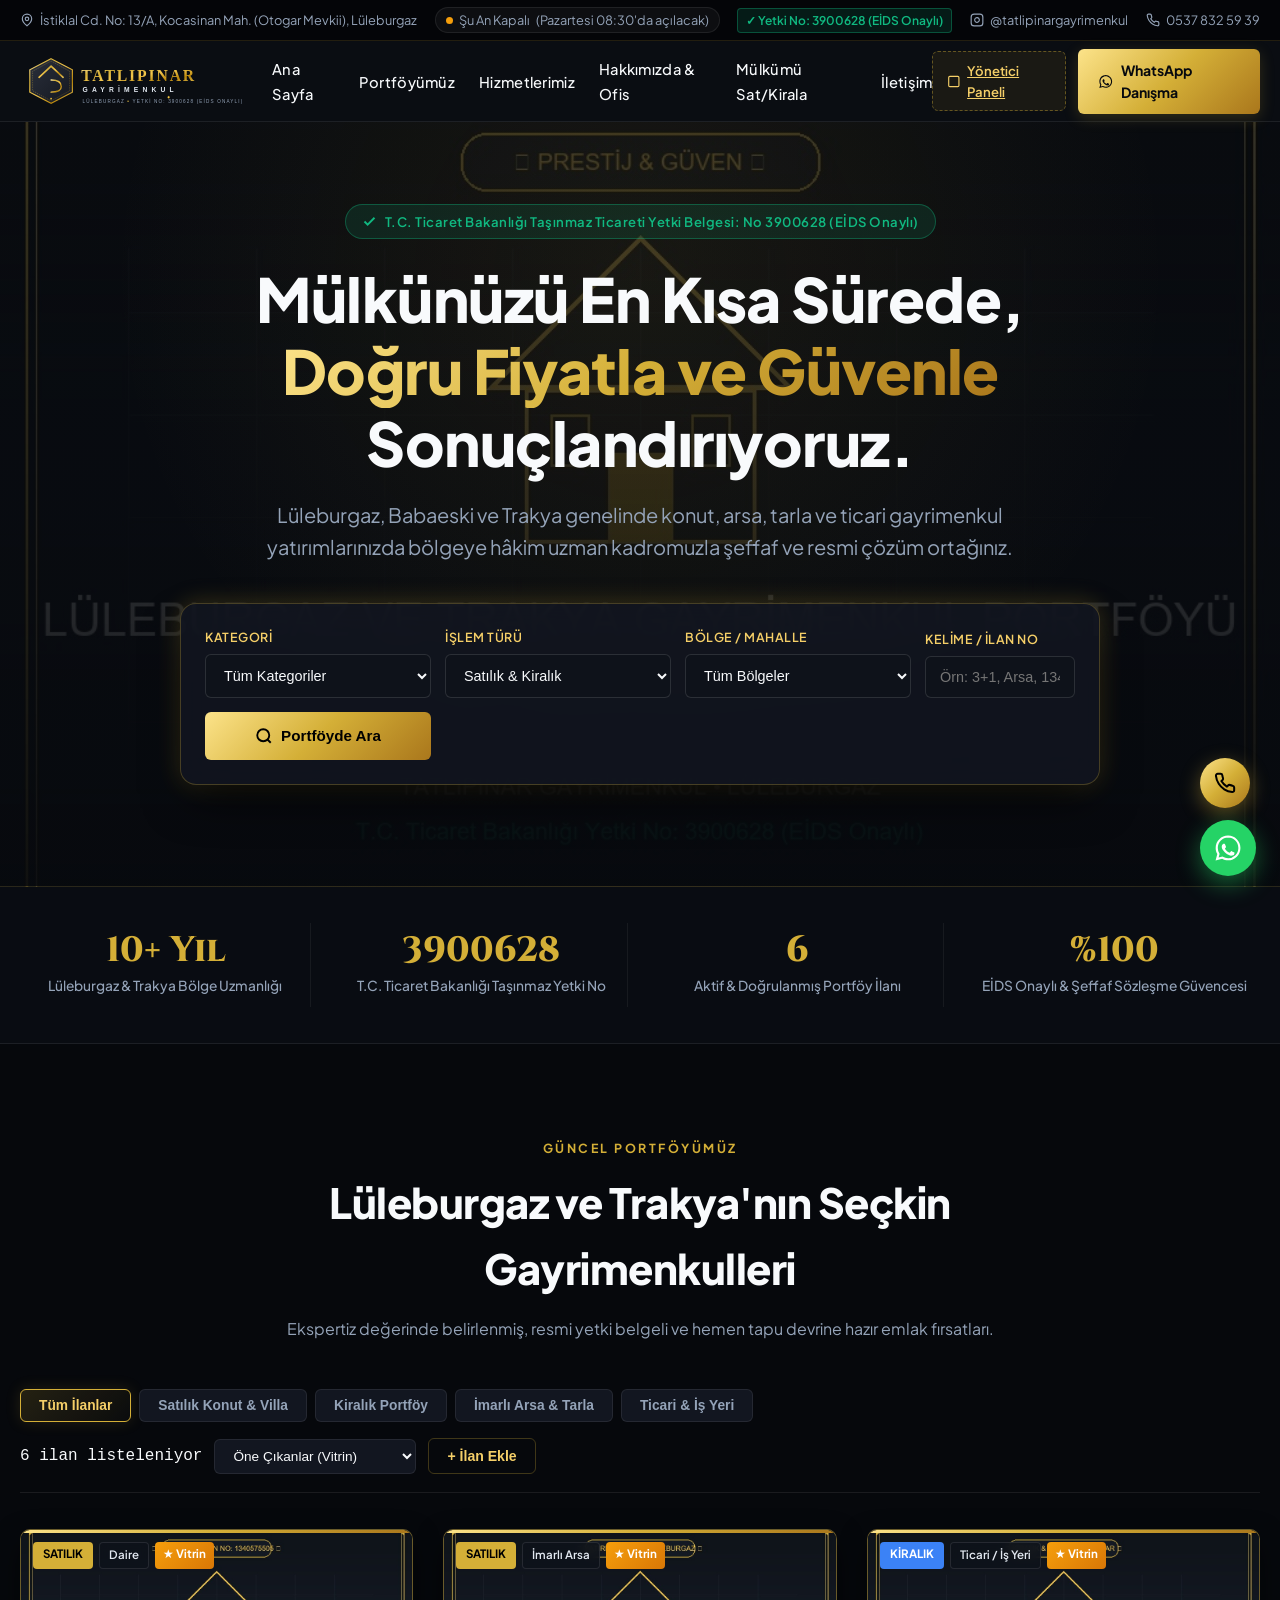
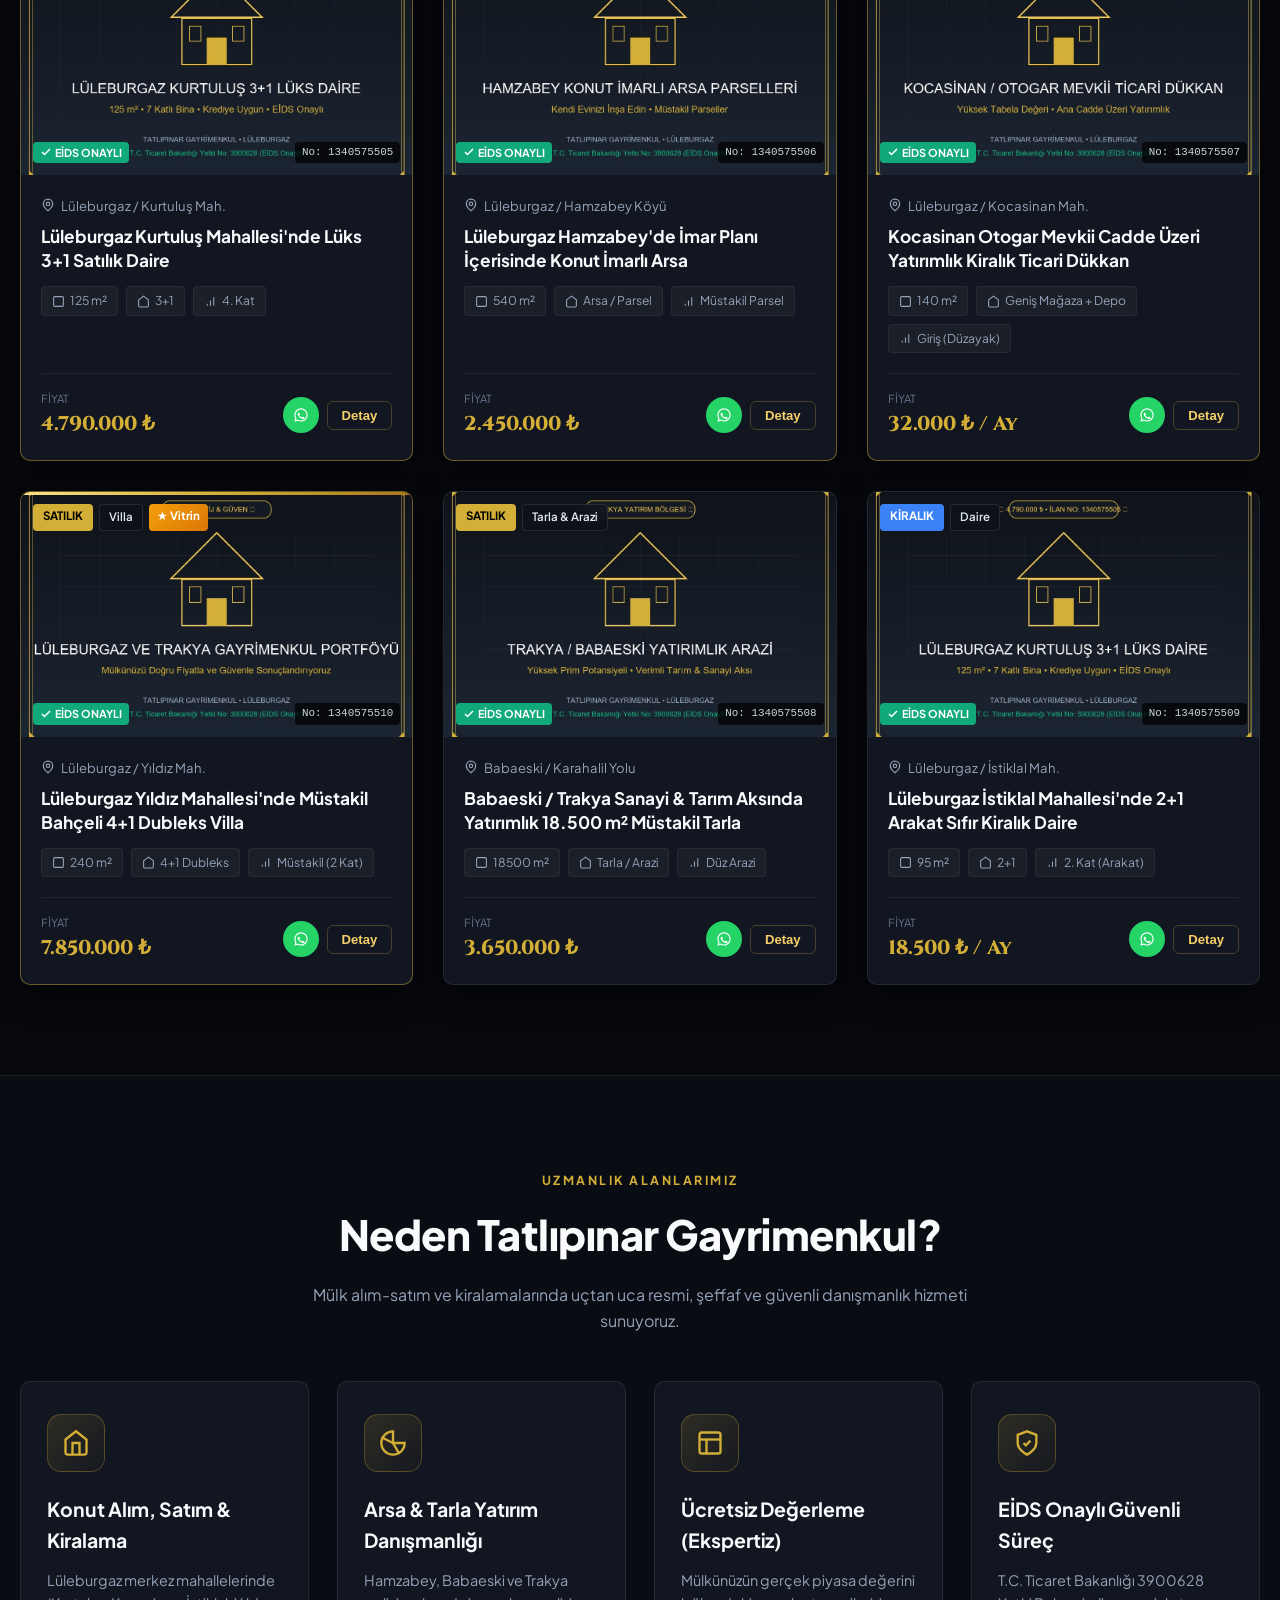
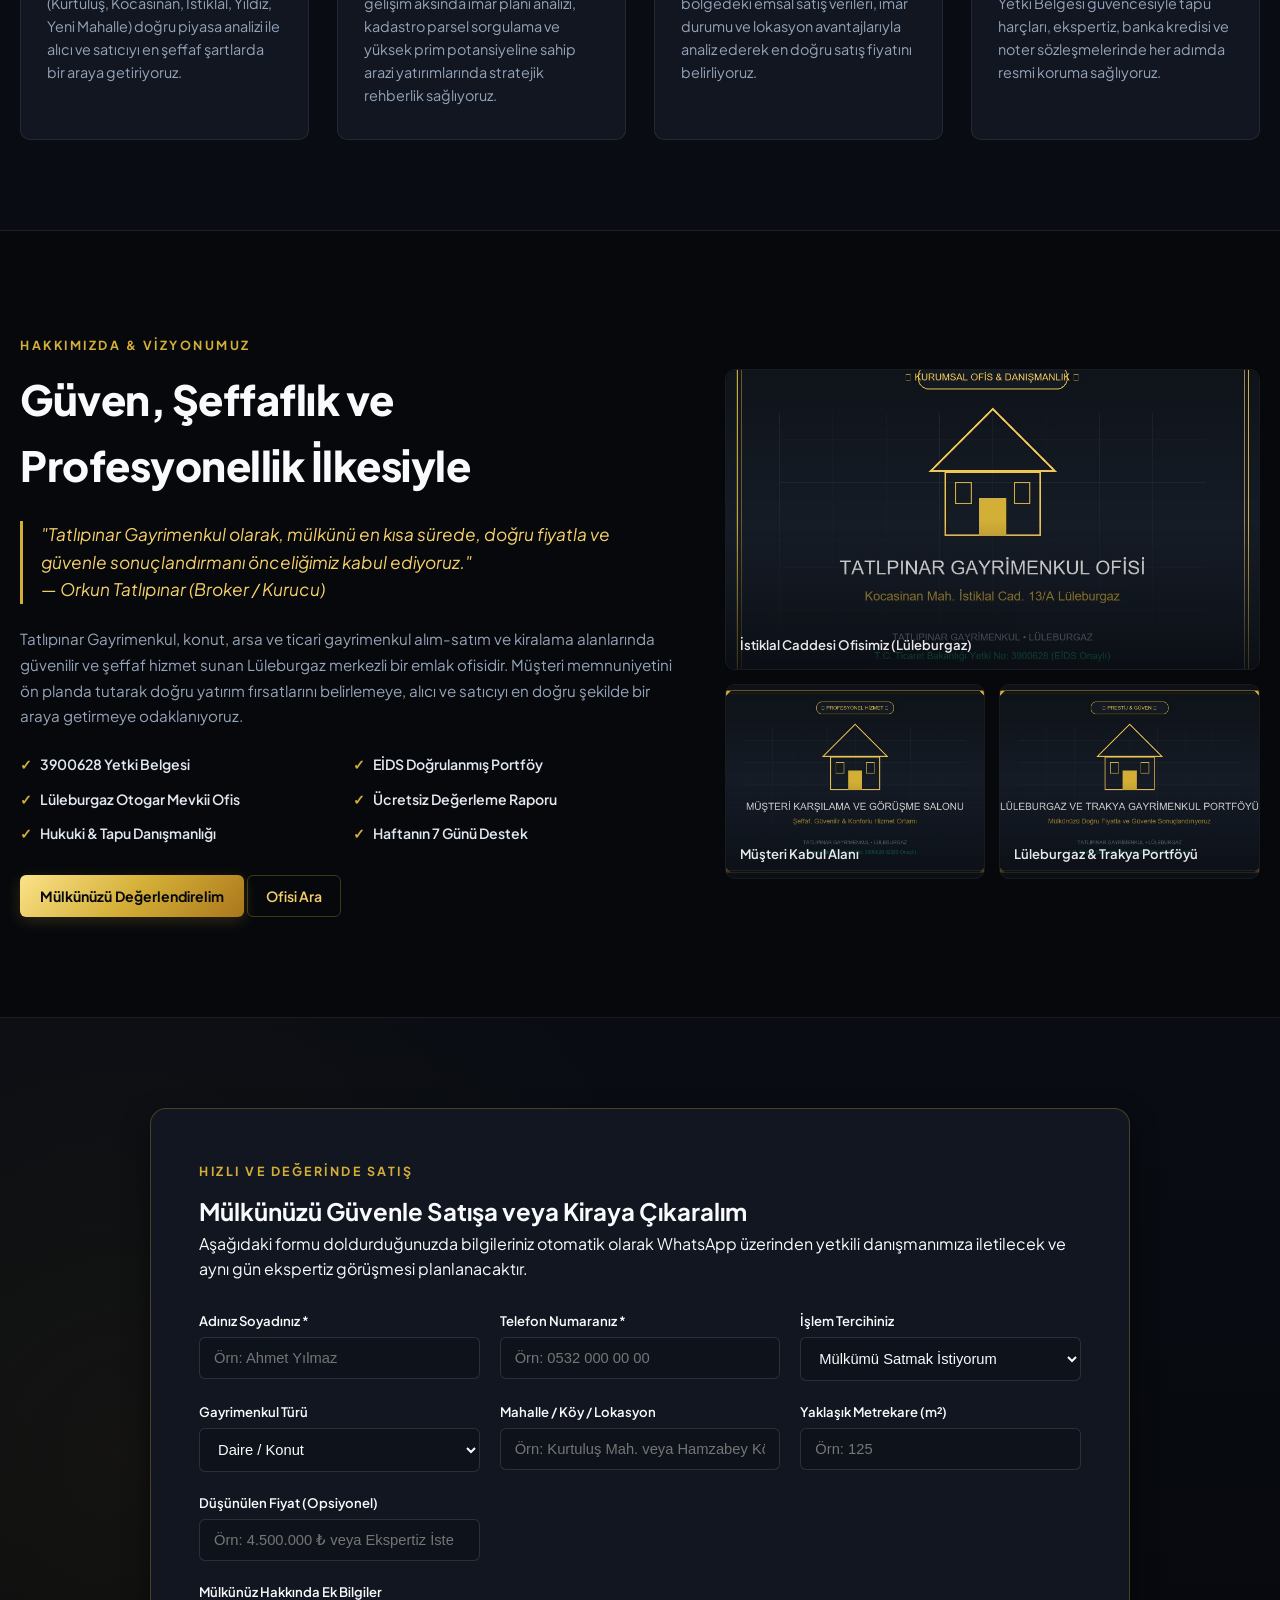
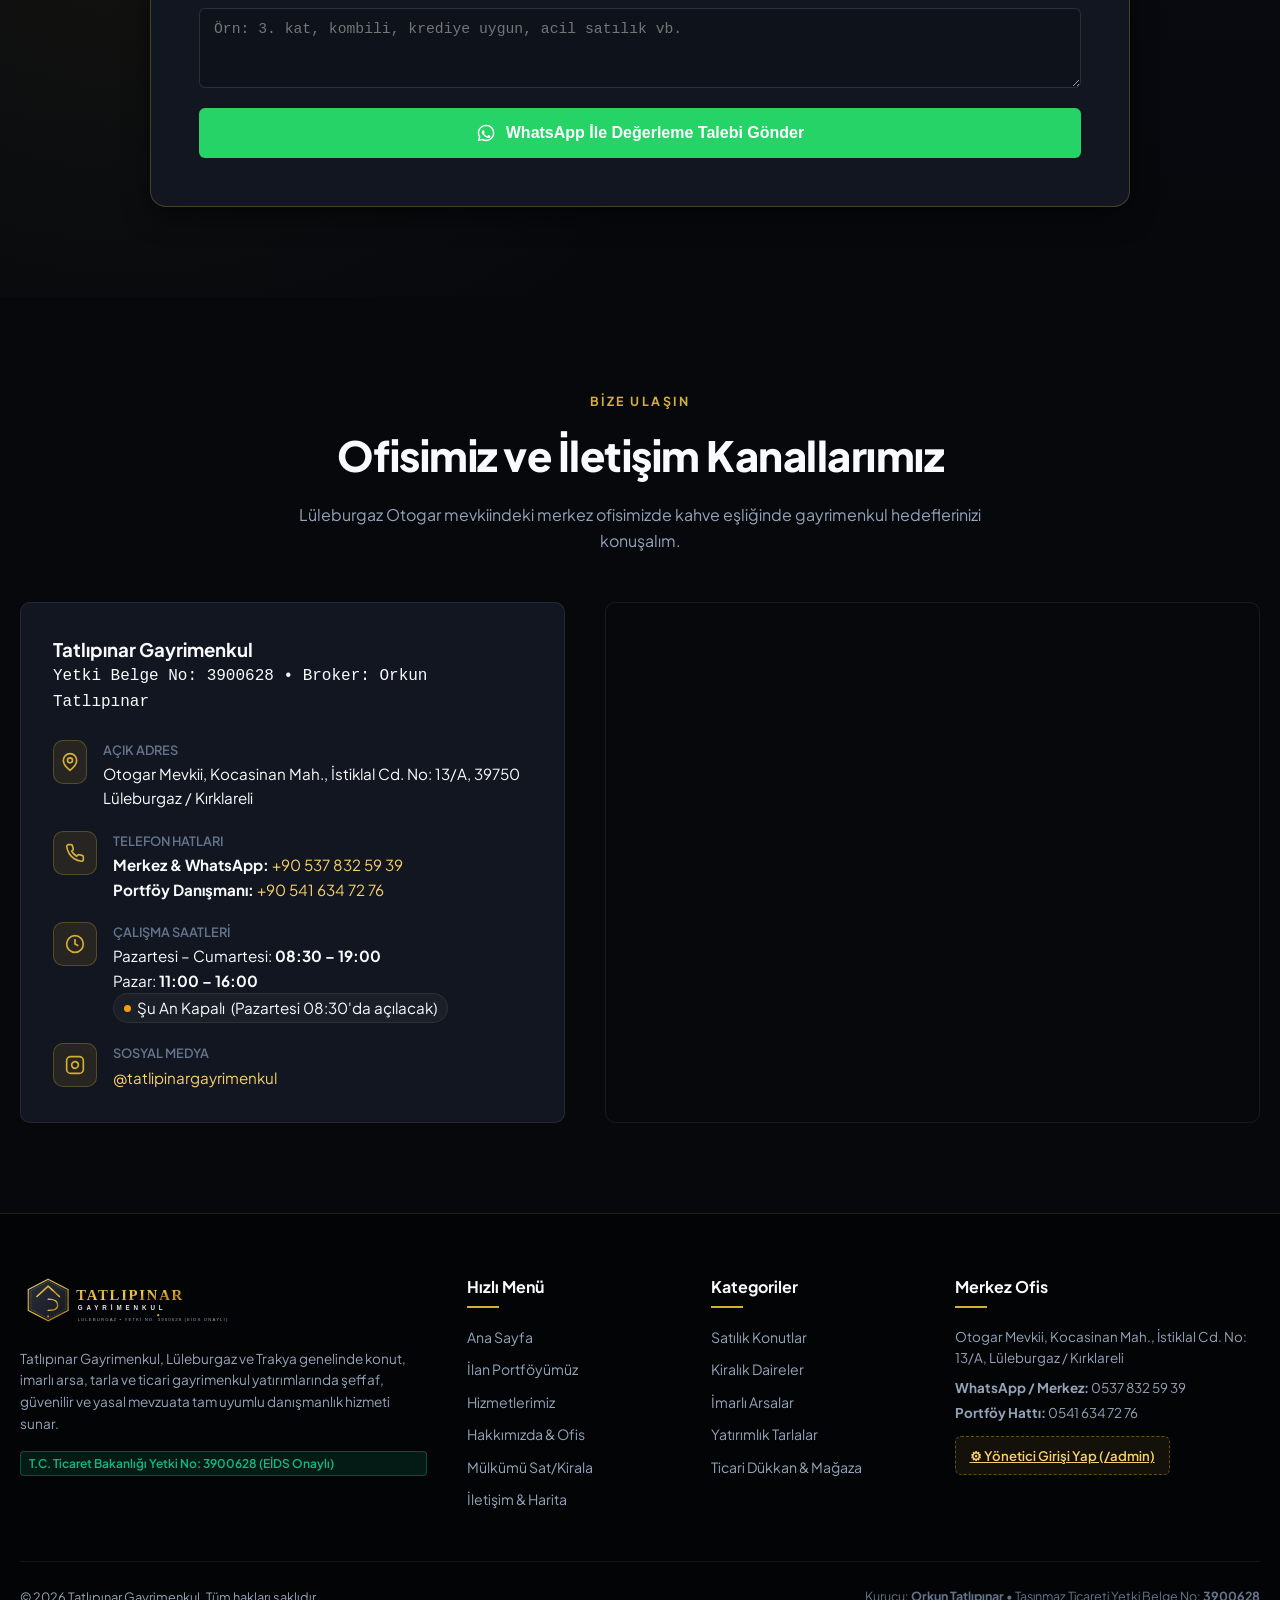
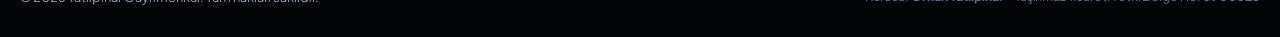
==== commit cd5a3cbf: "feat(admin): add dedicated /admin login portal, standalone dashboard, and vercel routing" ====
--- a/index.html
+++ b/index.html
@@ -13,12 +13,12 @@
   <!-- OpenGraph & Twitter Cards -->
   <meta property="og:title" content="Tatlıpınar Gayrimenkul — Lüleburgaz Yetkili Emlak & Yatırım">
   <meta property="og:description" content="Mülkünüzü en kısa sürede, doğru fiyatla ve güvenle sonuçlandırıyoruz. EİDS Onaylı Yetki No: 3900628.">
-  <meta property="og:image" content="public/images/logo.svg">
+  <meta property="og:image" content="images/logo.svg">
   <meta property="og:type" content="website">
   <meta property="og:locale" content="tr_TR">
 
   <!-- Favicon -->
-  <link rel="icon" type="image/svg+xml" href="public/images/logo.svg">
+  <link rel="icon" type="image/svg+xml" href="images/logo.svg">
 
   <!-- CSS -->
   <link rel="stylesheet" href="css/style.css">
@@ -29,7 +29,7 @@
     "@context": "https://schema.org",
     "@type": "RealEstateAgent",
     "name": "Tatlıpınar Gayrimenkul",
-    "image": "public/images/logo.svg",
+    "image": "images/logo.svg",
     "url": "https://tatlipinargayrimenkul.com",
     "telephone": "+905378325939",
     "priceRange": "₺₺ - ₺₺₺₺",
@@ -109,7 +109,7 @@
     <div class="container navbar-inner">
       <!-- Logo -->
       <a href="#" class="brand-logo-link" title="Tatlıpınar Gayrimenkul Ana Sayfa">
-        <img src="public/images/logo.svg" alt="Tatlıpınar Gayrimenkul Logo" class="brand-logo-img">
+        <img src="images/logo.svg" alt="Tatlıpınar Gayrimenkul Logo" class="brand-logo-img">
       </a>
 
       <!-- Masaüstü Linkler -->
@@ -126,11 +126,11 @@
 
       <!-- Sağ Aksiyonlar -->
       <div class="nav-actions">
-        <!-- Yönetici Paneli Butonu -->
-        <button type="button" class="btn-admin-nav" onclick="AdminPanel.openAuthModal()" title="İlan Ekleme ve Yönetici Paneli">
+        <!-- Yönetici Paneli Butonu (/admin) -->
+        <a href="admin" class="btn-admin-nav" title="Yönetici Giriş Ekranı ve Portföy Yönetimi (/admin)">
           <svg width="15" height="15" viewBox="0 0 24 24" fill="none" stroke="currentColor" stroke-width="2"><rect width="18" height="18" x="3" y="3" rx="2"/><path d="M7 7h.01"/><path d="M17 7h.01"/><path d="M7 17h.01"/><path d="M17 17h.01"/></svg>
           <span>Yönetici Paneli</span>
-        </button>
+        </a>
 
         <!-- WhatsApp İletişim -->
         <a href="https://wa.me/905378325939" target="_blank" rel="noopener" class="btn-gold hidden-mobile" title="WhatsApp Danışma">
@@ -154,7 +154,7 @@
         <li><a href="#hakkimizdaSection" class="mobile-nav-link">Hakkımızda & Ofis</a></li>
         <li><a href="#mulkumuSatSection" class="mobile-nav-link">Mülkümü Sat/Kirala</a></li>
         <li><a href="#iletisimSection" class="mobile-nav-link">İletişim</a></li>
-        <li><button type="button" class="btn-gold w-full mt-2" onclick="AdminPanel.openAuthModal()">⚙ Yönetici Paneli</button></li>
+        <li><a href="admin" class="btn-gold w-full mt-2 flex items-center justify-center gap-2">⚙ Yönetici Paneli (/admin)</a></li>
       </ul>
     </div>
   </header>
@@ -398,16 +398,16 @@
       <!-- Sağ: Ofis ve Sahadan Fotoğraflar -->
       <div>
         <div class="office-gallery-grid">
-          <div class="gallery-item large" onclick="App.openGalleryLightbox('public/images/ofis-dis-cephe.jpg', 'Tatlıpınar Gayrimenkul — İstiklal Caddesi Ofisimiz')">
-            <img src="public/images/ofis-dis-cephe.jpg" alt="Ofis Dış Görünümü" onerror="this.src='public/images/hero-bg.jpg'">
+          <div class="gallery-item large" onclick="App.openGalleryLightbox('images/ofis-dis-cephe.jpg', 'Tatlıpınar Gayrimenkul — İstiklal Caddesi Ofisimiz')">
+            <img src="images/ofis-dis-cephe.jpg" alt="Ofis Dış Görünümü" onerror="this.src='images/hero-bg.jpg'">
             <div class="gallery-overlay">İstiklal Caddesi Ofisimiz (Lüleburgaz)</div>
           </div>
-          <div class="gallery-item" onclick="App.openGalleryLightbox('public/images/ofis-ic-mekan.jpg', 'Tatlıpınar Gayrimenkul — Müşteri Görüşme Alanı')">
-            <img src="public/images/ofis-ic-mekan.jpg" alt="Ofis İçi" onerror="this.src='public/images/hero-bg.jpg'">
+          <div class="gallery-item" onclick="App.openGalleryLightbox('images/ofis-ic-mekan.jpg', 'Tatlıpınar Gayrimenkul — Müşteri Görüşme Alanı')">
+            <img src="images/ofis-ic-mekan.jpg" alt="Ofis İçi" onerror="this.src='images/hero-bg.jpg'">
             <div class="gallery-overlay">Müşteri Kabul Alanı</div>
           </div>
-          <div class="gallery-item" onclick="App.openGalleryLightbox('public/images/hero-bg.jpg', 'Tatlıpınar Gayrimenkul — Bölge Saha Çalışmaları')">
-            <img src="public/images/hero-bg.jpg" alt="Bölgesel Çekimler" onerror="this.src='public/images/hero-bg.jpg'">
+          <div class="gallery-item" onclick="App.openGalleryLightbox('images/hero-bg.jpg', 'Tatlıpınar Gayrimenkul — Bölge Saha Çalışmaları')">
+            <img src="images/hero-bg.jpg" alt="Bölgesel Çekimler" onerror="this.src='images/hero-bg.jpg'">
             <div class="gallery-overlay">Lüleburgaz & Trakya Portföyü</div>
           </div>
         </div>
@@ -599,7 +599,7 @@
       <div class="footer-grid">
         <!-- Kolon 1: Marka ve Yetki -->
         <div class="footer-col">
-          <img src="public/images/logo.svg" alt="Tatlıpınar Gayrimenkul Logo" style="height: 52px; width: auto; margin-bottom: 16px;">
+          <img src="images/logo.svg" alt="Tatlıpınar Gayrimenkul Logo" style="height: 52px; width: auto; margin-bottom: 16px;">
           <p style="color: var(--text-muted); font-size: 0.85rem; line-height: 1.6; margin-bottom: 16px;">
             Tatlıpınar Gayrimenkul, Lüleburgaz ve Trakya genelinde konut, imarlı arsa, tarla ve ticari gayrimenkul yatırımlarında şeffaf, güvenilir ve yasal mevzuata tam uyumlu danışmanlık hizmeti sunar.
           </p>
@@ -645,9 +645,9 @@
           <p style="font-size: 0.84rem; margin-bottom: 12px;">
             <strong>Portföy Hattı:</strong> 0541 634 72 76
           </p>
-          <button type="button" class="btn-admin-nav" onclick="AdminPanel.openAuthModal()">
-            ⚙ Yönetici Girişi Yap
-          </button>
+          <a href="admin" class="btn-admin-nav inline-flex items-center gap-2">
+            ⚙ Yönetici Girişi Yap (/admin)
+          </a>
         </div>
       </div>
 
@@ -722,7 +722,7 @@
       <!-- Üst Bar -->
       <div class="admin-header-bar">
         <div class="admin-title-box">
-          <img src="public/images/logo.svg" alt="Tatlıpınar Logo" style="height: 38px;">
+          <img src="images/logo.svg" alt="Tatlıpınar Logo" style="height: 38px;">
           <div>
             <h3 style="font-size: 1.15rem; font-weight: 800; color: #fff;">Tatlıpınar Gayrimenkul — Yönetim Paneli</h3>
             <span style="font-size: 0.75rem; color: var(--gold-light);">Sahibinden.com Formatı İlan Sistemi • Yetki No: 3900628</span>
@@ -1126,7 +1126,7 @@
             </h4>
             
             <div style="display: flex; gap: 8px;">
-              <input type="text" id="newImageUrlInput" class="form-control" placeholder="Görsel Bağlantısı (URL) veya dosya yolu (Örn: public/images/ilan-kurtulus-3plus1.jpg)">
+              <input type="text" id="newImageUrlInput" class="form-control" placeholder="Görsel Bağlantısı (URL) veya dosya yolu (Örn: images/ilan-kurtulus-3plus1.jpg)">
               <button type="button" class="btn-gold whitespace-nowrap" onclick="AdminPanel.addImageUrl()">
                 + Fotoğraf Ekle
               </button>
@@ -1135,12 +1135,12 @@
             <div class="mt-3">
               <span class="text-xs text-slate-400 block mb-1.5 font-semibold">Veya Hızlı Hazır Fotoğraflardan Seçin:</span>
               <div class="preset-chip-list">
-                <button type="button" class="btn-preset-chip" onclick="AdminPanel.addPresetImage('public/images/ilan-kurtulus-3plus1.jpg')">+ Kurtuluş 3+1 Daire</button>
-                <button type="button" class="btn-preset-chip" onclick="AdminPanel.addPresetImage('public/images/ilan-hamzabey-arsa.jpg')">+ Hamzabey Arsa</button>
-                <button type="button" class="btn-preset-chip" onclick="AdminPanel.addPresetImage('public/images/ilan-kocasinan-isyeri.jpg')">+ Ticari Dükkan</button>
-                <button type="button" class="btn-preset-chip" onclick="AdminPanel.addPresetImage('public/images/ilan-babaeski-tarla.jpg')">+ Babaeski Tarla</button>
-                <button type="button" class="btn-preset-chip" onclick="AdminPanel.addPresetImage('public/images/hero-bg.jpg')">+ Lüks Villa / Peyzaj</button>
-                <button type="button" class="btn-preset-chip" onclick="AdminPanel.addPresetImage('public/images/ofis-ic-mekan.jpg')">+ Ofis İç Mekan</button>
+                <button type="button" class="btn-preset-chip" onclick="AdminPanel.addPresetImage('images/ilan-kurtulus-3plus1.jpg')">+ Kurtuluş 3+1 Daire</button>
+                <button type="button" class="btn-preset-chip" onclick="AdminPanel.addPresetImage('images/ilan-hamzabey-arsa.jpg')">+ Hamzabey Arsa</button>
+                <button type="button" class="btn-preset-chip" onclick="AdminPanel.addPresetImage('images/ilan-kocasinan-isyeri.jpg')">+ Ticari Dükkan</button>
+                <button type="button" class="btn-preset-chip" onclick="AdminPanel.addPresetImage('images/ilan-babaeski-tarla.jpg')">+ Babaeski Tarla</button>
+                <button type="button" class="btn-preset-chip" onclick="AdminPanel.addPresetImage('images/hero-bg.jpg')">+ Lüks Villa / Peyzaj</button>
+                <button type="button" class="btn-preset-chip" onclick="AdminPanel.addPresetImage('images/ofis-ic-mekan.jpg')">+ Ofis İç Mekan</button>
               </div>
             </div>
 
--- a/css/style.css
+++ b/css/style.css
@@ -1,4 +1,4 @@
-/* ==========================================================================
+﻿/* ==========================================================================
    TATLIPINAR GAYRİMENKUL — LÜKS SİYAH & ALTIN KURUMSAL TEMA
    Yetki Belgesi No: 3900628 (T.C. Ticaret Bakanlığı EİDS Onaylı)
    ========================================================================== */
@@ -389,7 +389,7 @@
   background: 
     radial-gradient(circle at 50% 20%, rgba(212, 175, 55, 0.08) 0%, transparent 60%),
     linear-gradient(180deg, rgba(6, 8, 12, 0.75) 0%, rgba(6, 8, 12, 0.95) 100%),
-    url('../public/images/hero-bg.jpg') center/cover no-repeat;
+    url('../images/hero-bg.jpg') center/cover no-repeat;
   border-bottom: 1px solid var(--border-gold-subtle);
 }
 
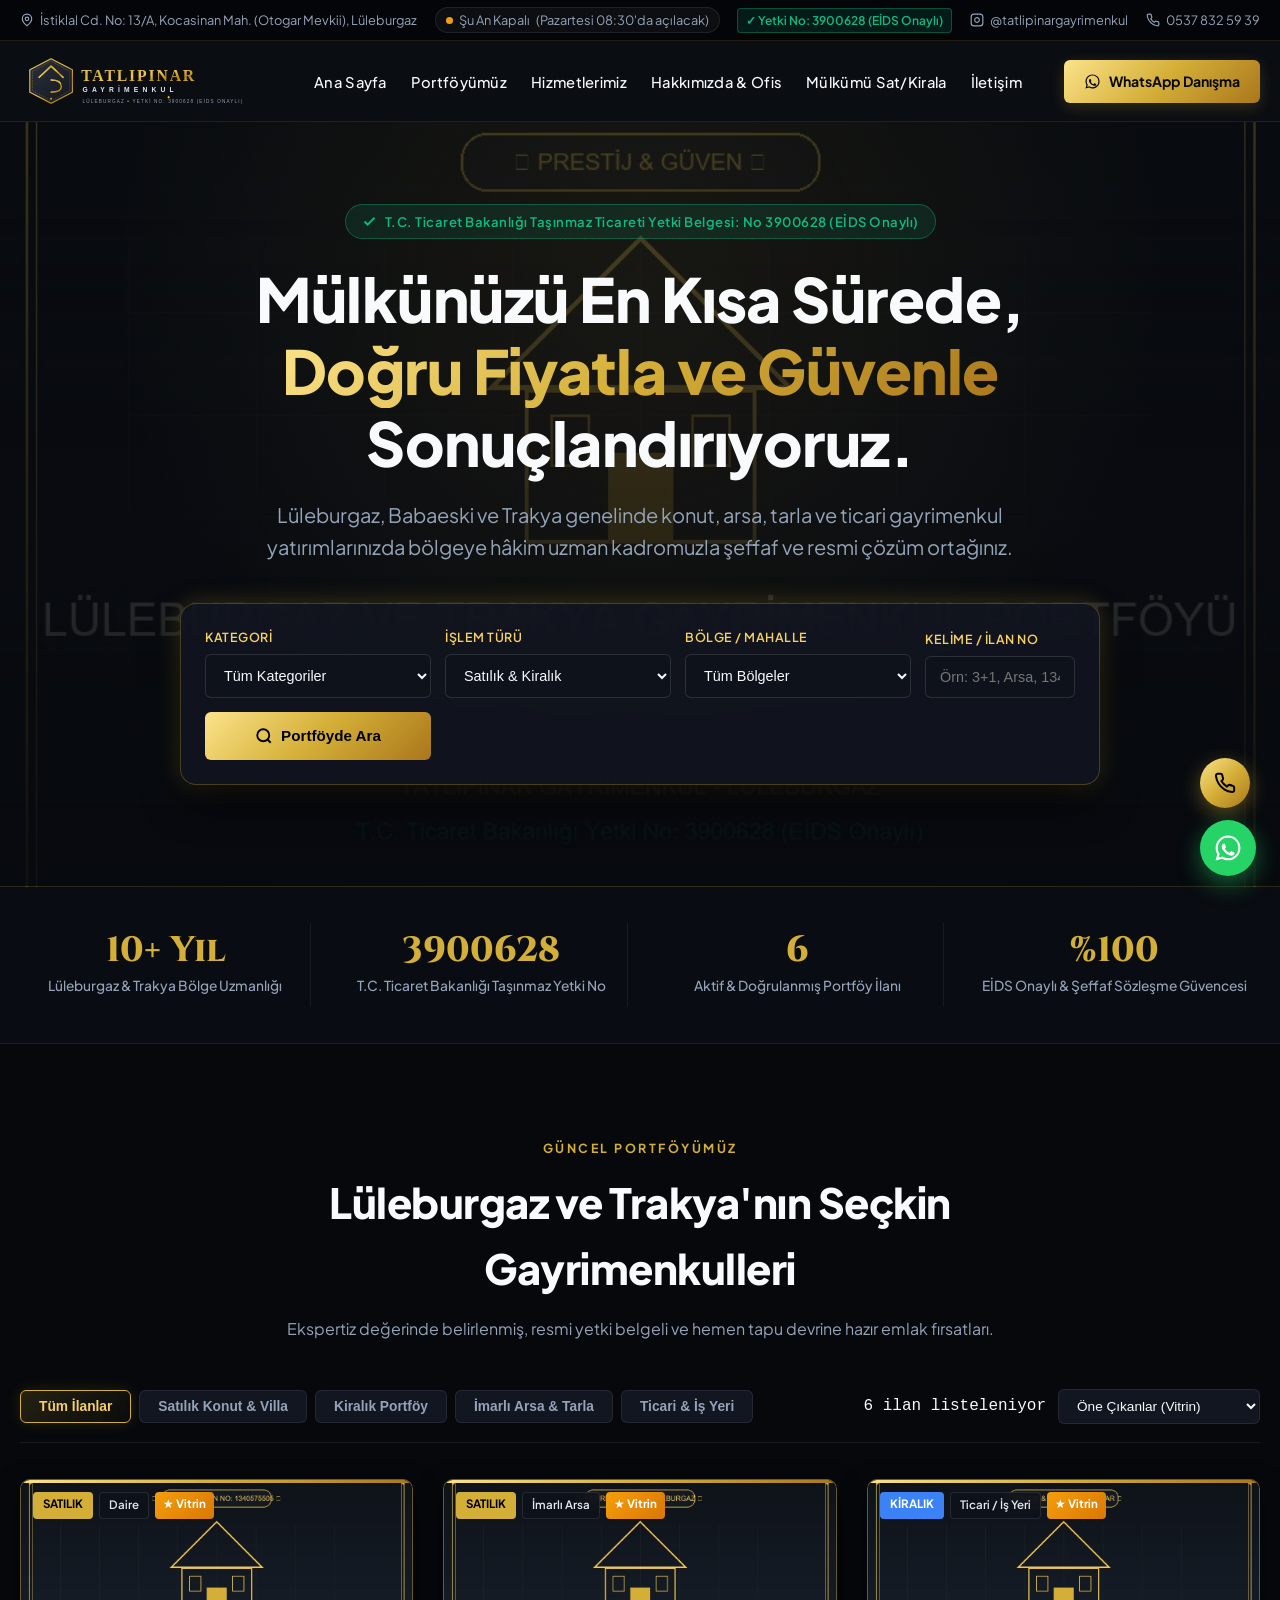
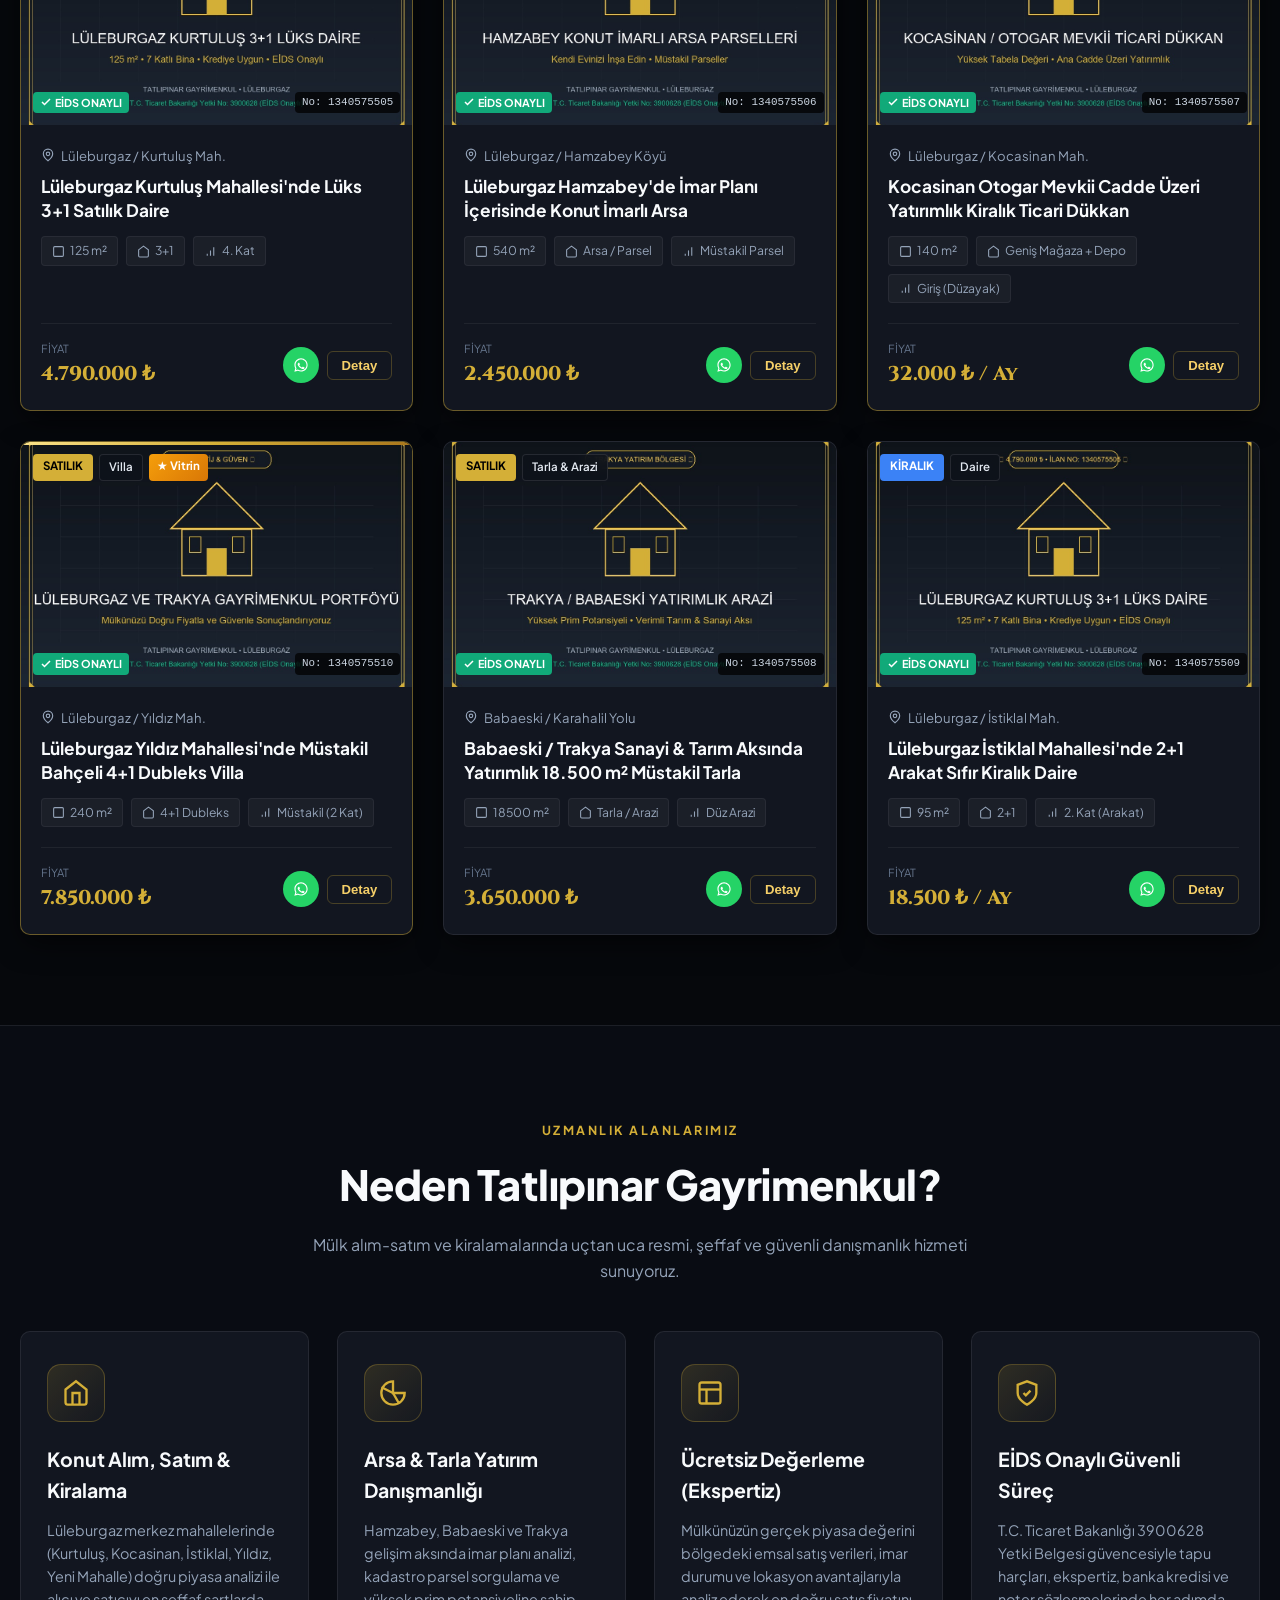
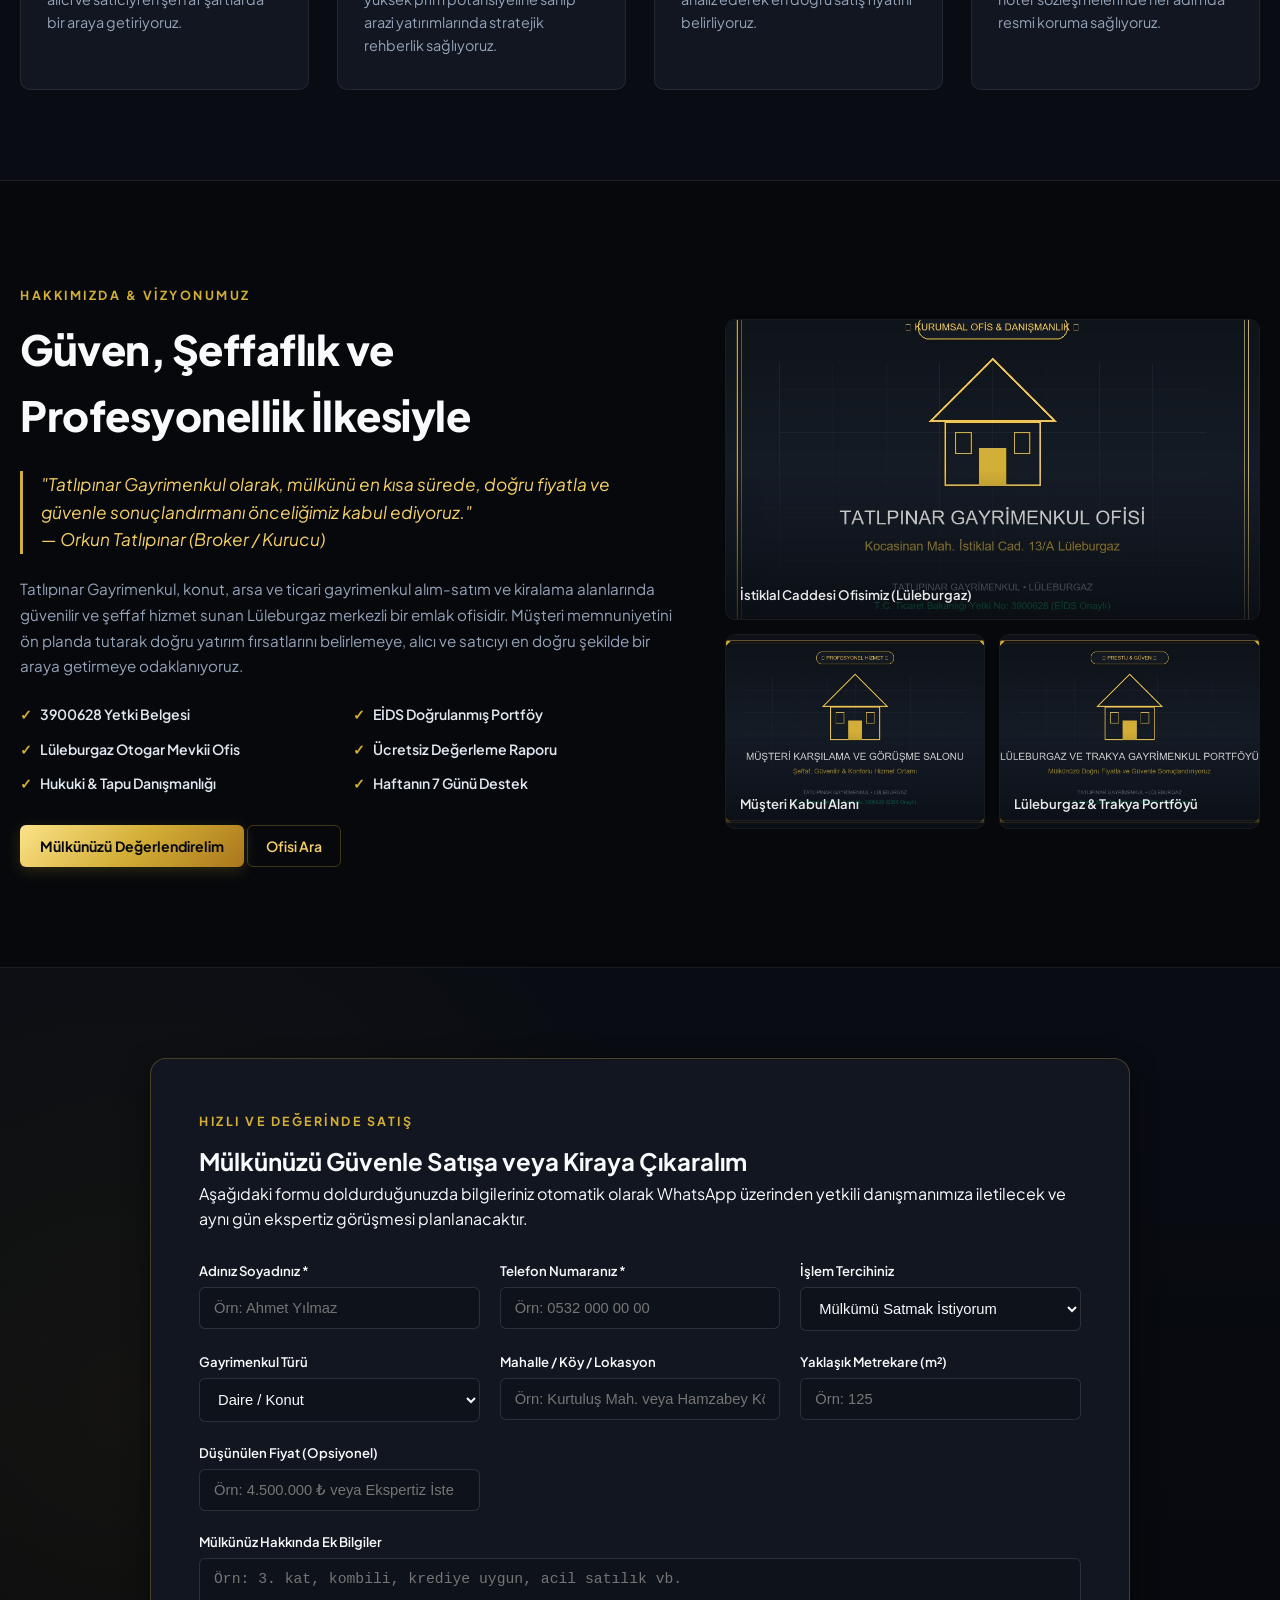
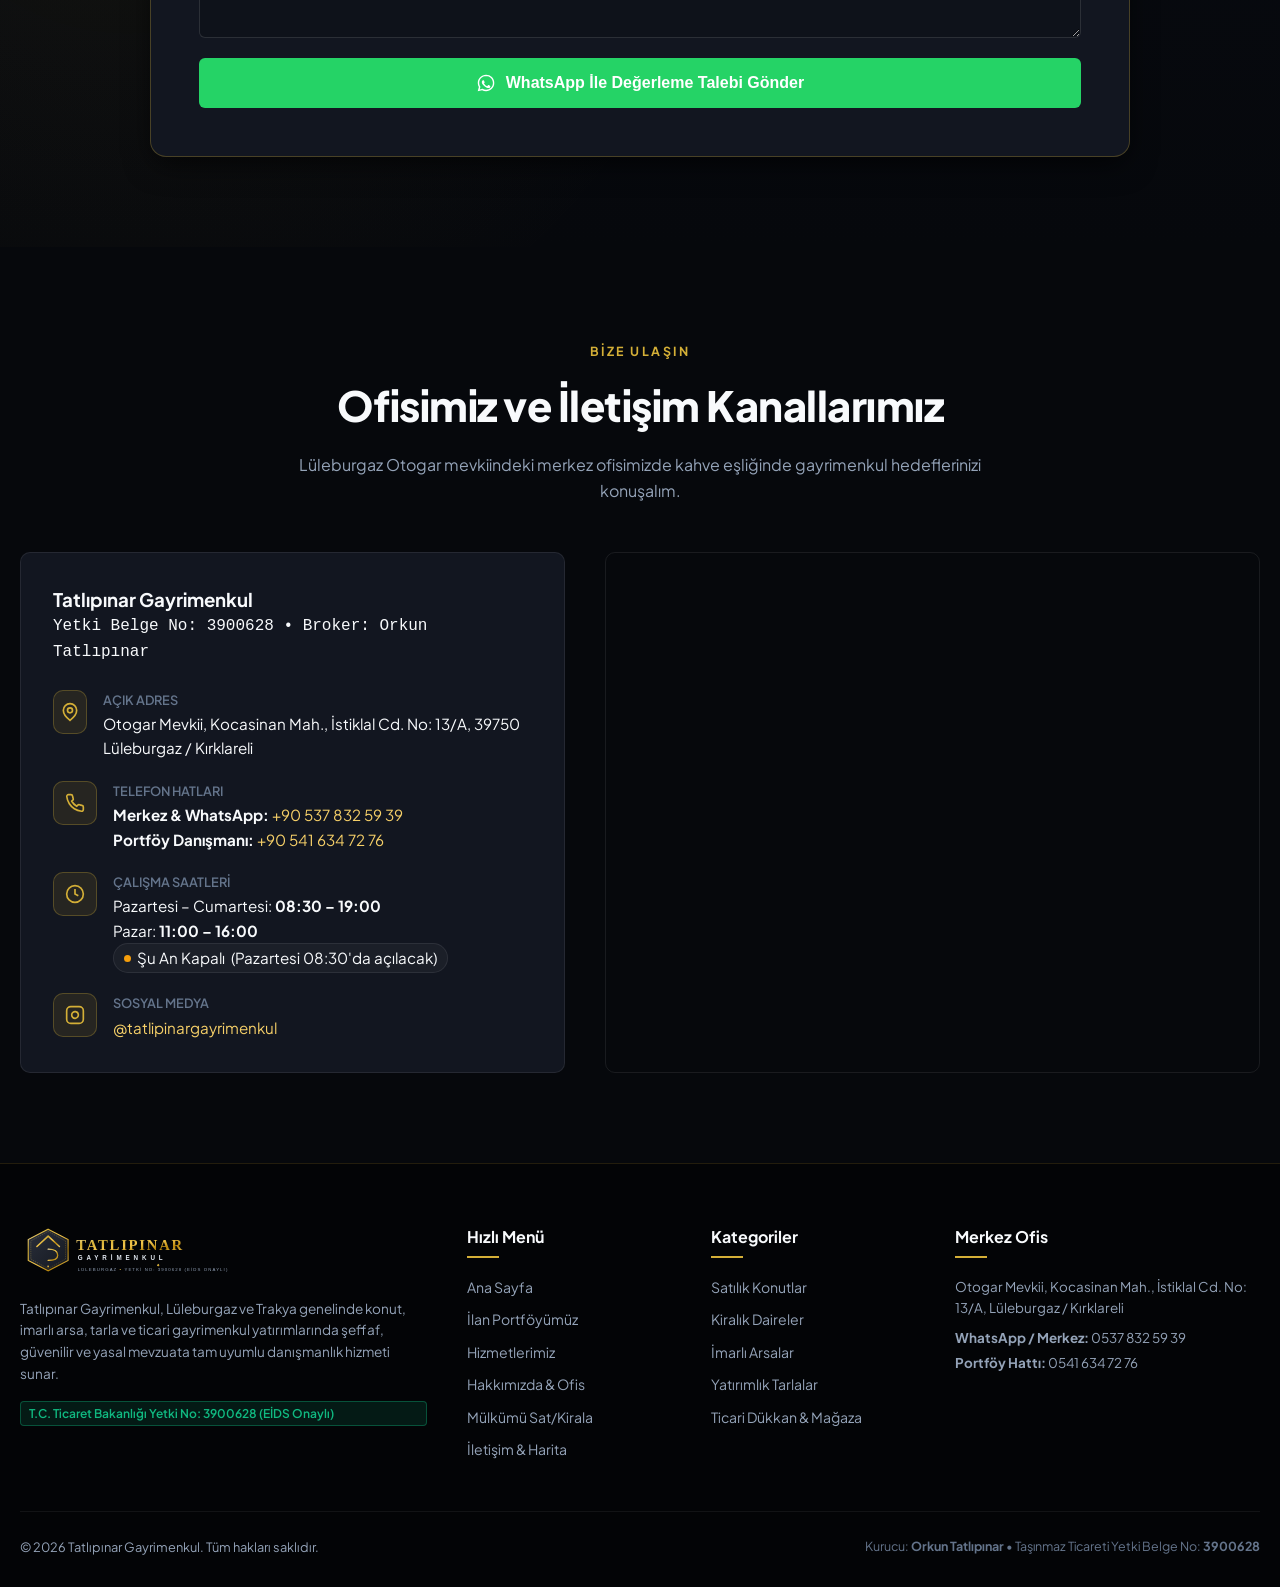
==== commit 9a46b2e6: "style: remove admin panel buttons from public homepage" ====
--- a/index.html
+++ b/index.html
@@ -126,12 +126,6 @@
 
       <!-- Sağ Aksiyonlar -->
       <div class="nav-actions">
-        <!-- Yönetici Paneli Butonu (/admin) -->
-        <a href="admin" class="btn-admin-nav" title="Yönetici Giriş Ekranı ve Portföy Yönetimi (/admin)">
-          <svg width="15" height="15" viewBox="0 0 24 24" fill="none" stroke="currentColor" stroke-width="2"><rect width="18" height="18" x="3" y="3" rx="2"/><path d="M7 7h.01"/><path d="M17 7h.01"/><path d="M7 17h.01"/><path d="M17 17h.01"/></svg>
-          <span>Yönetici Paneli</span>
-        </a>
-
         <!-- WhatsApp İletişim -->
         <a href="https://wa.me/905378325939" target="_blank" rel="noopener" class="btn-gold hidden-mobile" title="WhatsApp Danışma">
           <svg width="17" height="17" viewBox="0 0 24 24" fill="currentColor"><path d="M12.04 2c-5.46 0-9.91 4.45-9.91 9.91 0 1.75.46 3.45 1.32 4.95L2.05 22l5.25-1.38c1.45.79 3.08 1.21 4.74 1.21 5.46 0 9.91-4.45 9.91-9.91 0-2.65-1.03-5.14-2.9-7.01A9.82 9.82 0 0 0 12.04 2m.01 1.67c4.54 0 8.24 3.7 8.24 8.24 0 2.2-.86 4.27-2.42 5.82a8.19 8.19 0 0 1-5.82 2.41c-1.45 0-2.88-.38-4.14-1.11l-.3-.17-3.12.82.83-3.04-.2-.31a8.19 8.19 0 0 1-1.26-4.42c0-4.54 3.7-8.24 8.24-8.24m4.53 11.66c-.25-.13-1.47-.72-1.7-.81-.23-.08-.39-.13-.56.13-.17.25-.64.81-.79.97-.14.17-.29.19-.54.06-.25-.13-1.06-.39-2.02-1.25-.75-.67-1.26-1.5-1.4-1.75-.15-.25-.02-.39.11-.51.11-.11.25-.29.38-.44.12-.14.17-.25.25-.42.08-.17.04-.31-.02-.44s-.56-1.35-.77-1.85c-.2-.48-.41-.42-.56-.43h-.48c-.17 0-.44.06-.67.31-.23.25-.88.86-.88 2.1 0 1.24.9 2.44 1.03 2.61.13.17 1.78 2.72 4.31 3.81.6.26 1.07.42 1.44.54.61.19 1.16.17 1.6.1 1.49-.07 1.47-.61 1.68-1.2.21-.59.21-1.1.15-1.2-.06-.11-.23-.17-.48-.29"/></svg>
@@ -154,7 +148,7 @@
         <li><a href="#hakkimizdaSection" class="mobile-nav-link">Hakkımızda & Ofis</a></li>
         <li><a href="#mulkumuSatSection" class="mobile-nav-link">Mülkümü Sat/Kirala</a></li>
         <li><a href="#iletisimSection" class="mobile-nav-link">İletişim</a></li>
-        <li><a href="admin" class="btn-gold w-full mt-2 flex items-center justify-center gap-2">⚙ Yönetici Paneli (/admin)</a></li>
+        <li><a href="https://wa.me/905378325939" target="_blank" rel="noopener" class="btn-gold w-full mt-2 flex items-center justify-center gap-2">WhatsApp Danışma</a></li>
       </ul>
     </div>
   </header>
@@ -288,7 +282,7 @@
           <button class="portfolio-tab" data-tab="ticari">Ticari & İş Yeri</button>
         </div>
 
-        <!-- Sıralama ve Yönetici Ekleme Kısayolu -->
+        <!-- Sıralama Seçenekleri -->
         <div class="portfolio-sort-wrap">
           <span class="text-xs text-slate-400 font-mono" id="listingsResultCount">6 ilan listeleniyor</span>
           <select id="listingsSortSelect" class="sort-select">
@@ -297,9 +291,6 @@
             <option value="price-desc">Fiyat: Yüksekten Düşüğe</option>
             <option value="newest">En Yeni İlanlar</option>
           </select>
-          <button type="button" class="btn-gold-outline text-xs py-2 px-3" onclick="AdminPanel.openAuthModal()" title="Sahibinden gibi yeni ilan ekle">
-            + İlan Ekle
-          </button>
         </div>
       </div>
 
@@ -642,12 +633,9 @@
           <p style="font-size: 0.84rem; margin-bottom: 4px;">
             <strong>WhatsApp / Merkez:</strong> 0537 832 59 39
           </p>
-          <p style="font-size: 0.84rem; margin-bottom: 12px;">
+          <p style="font-size: 0.84rem;">
             <strong>Portföy Hattı:</strong> 0541 634 72 76
           </p>
-          <a href="admin" class="btn-admin-nav inline-flex items-center gap-2">
-            ⚙ Yönetici Girişi Yap (/admin)
-          </a>
         </div>
       </div>
 
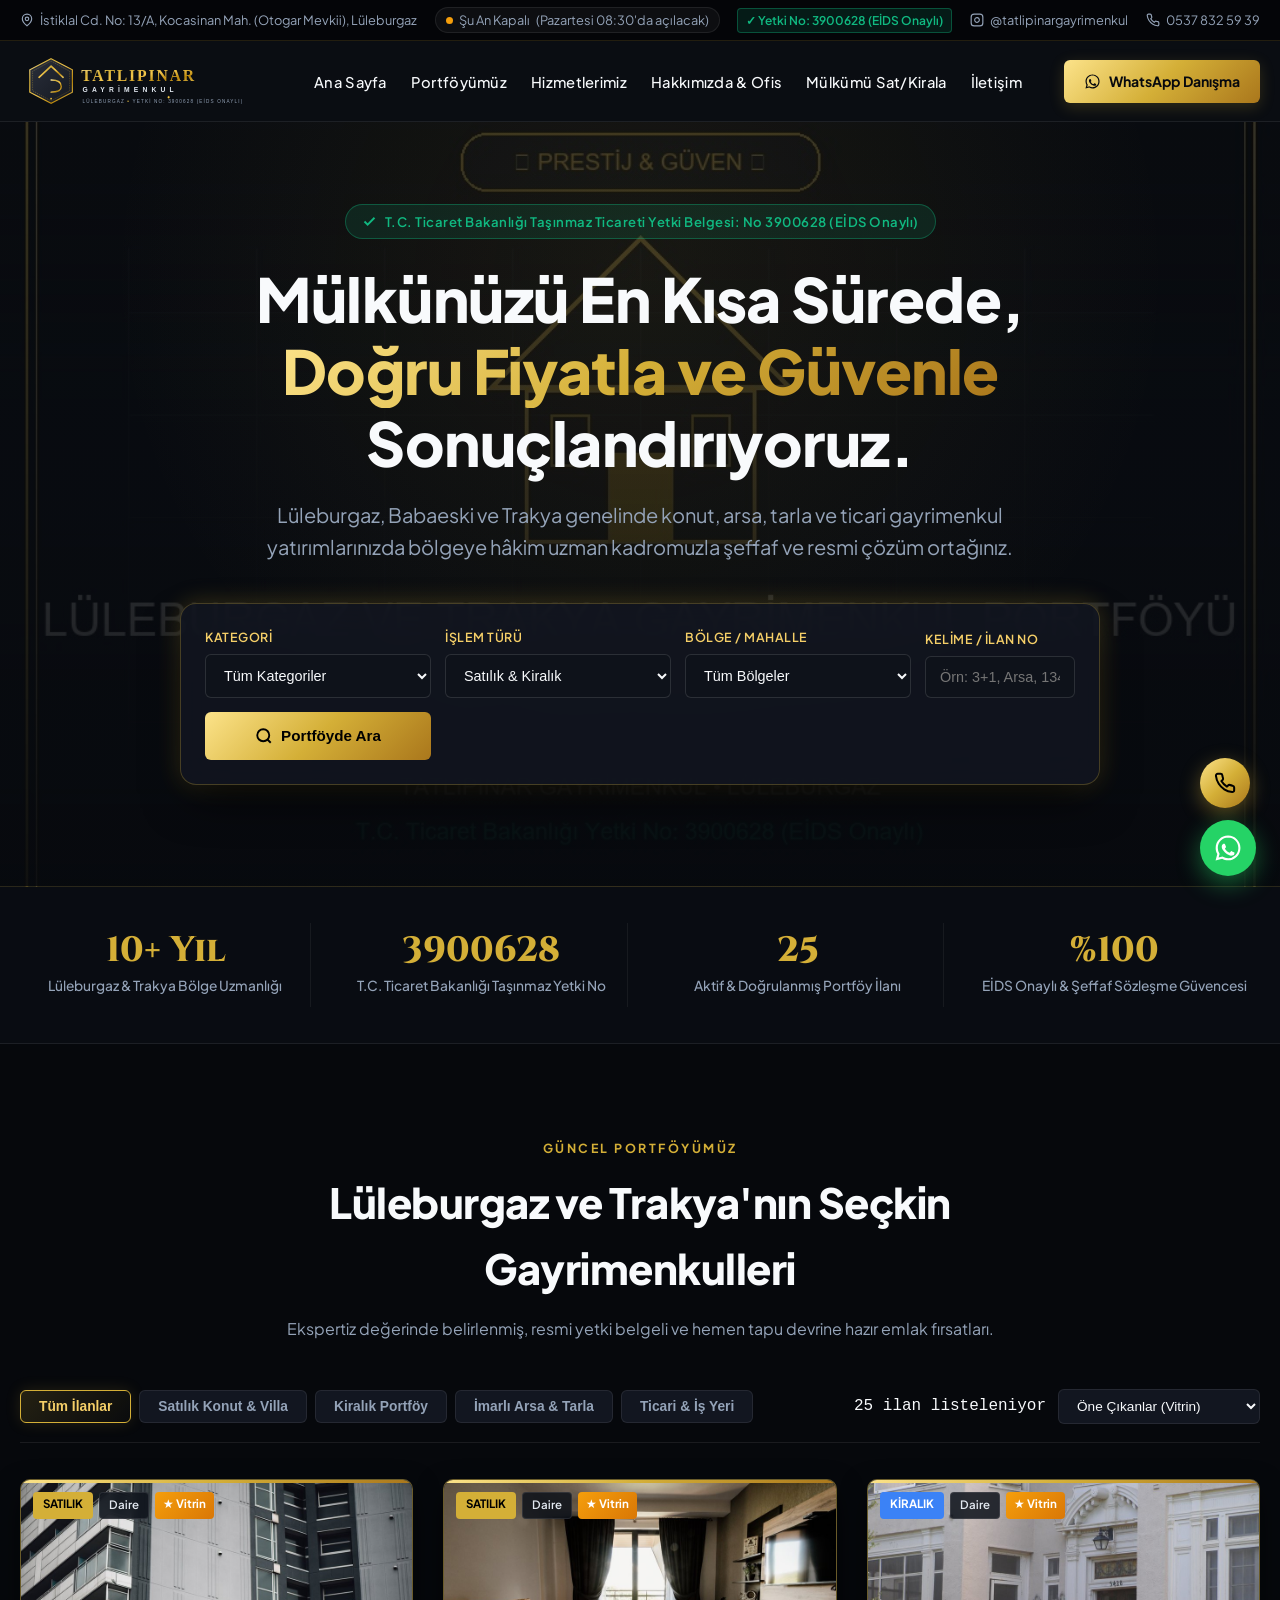
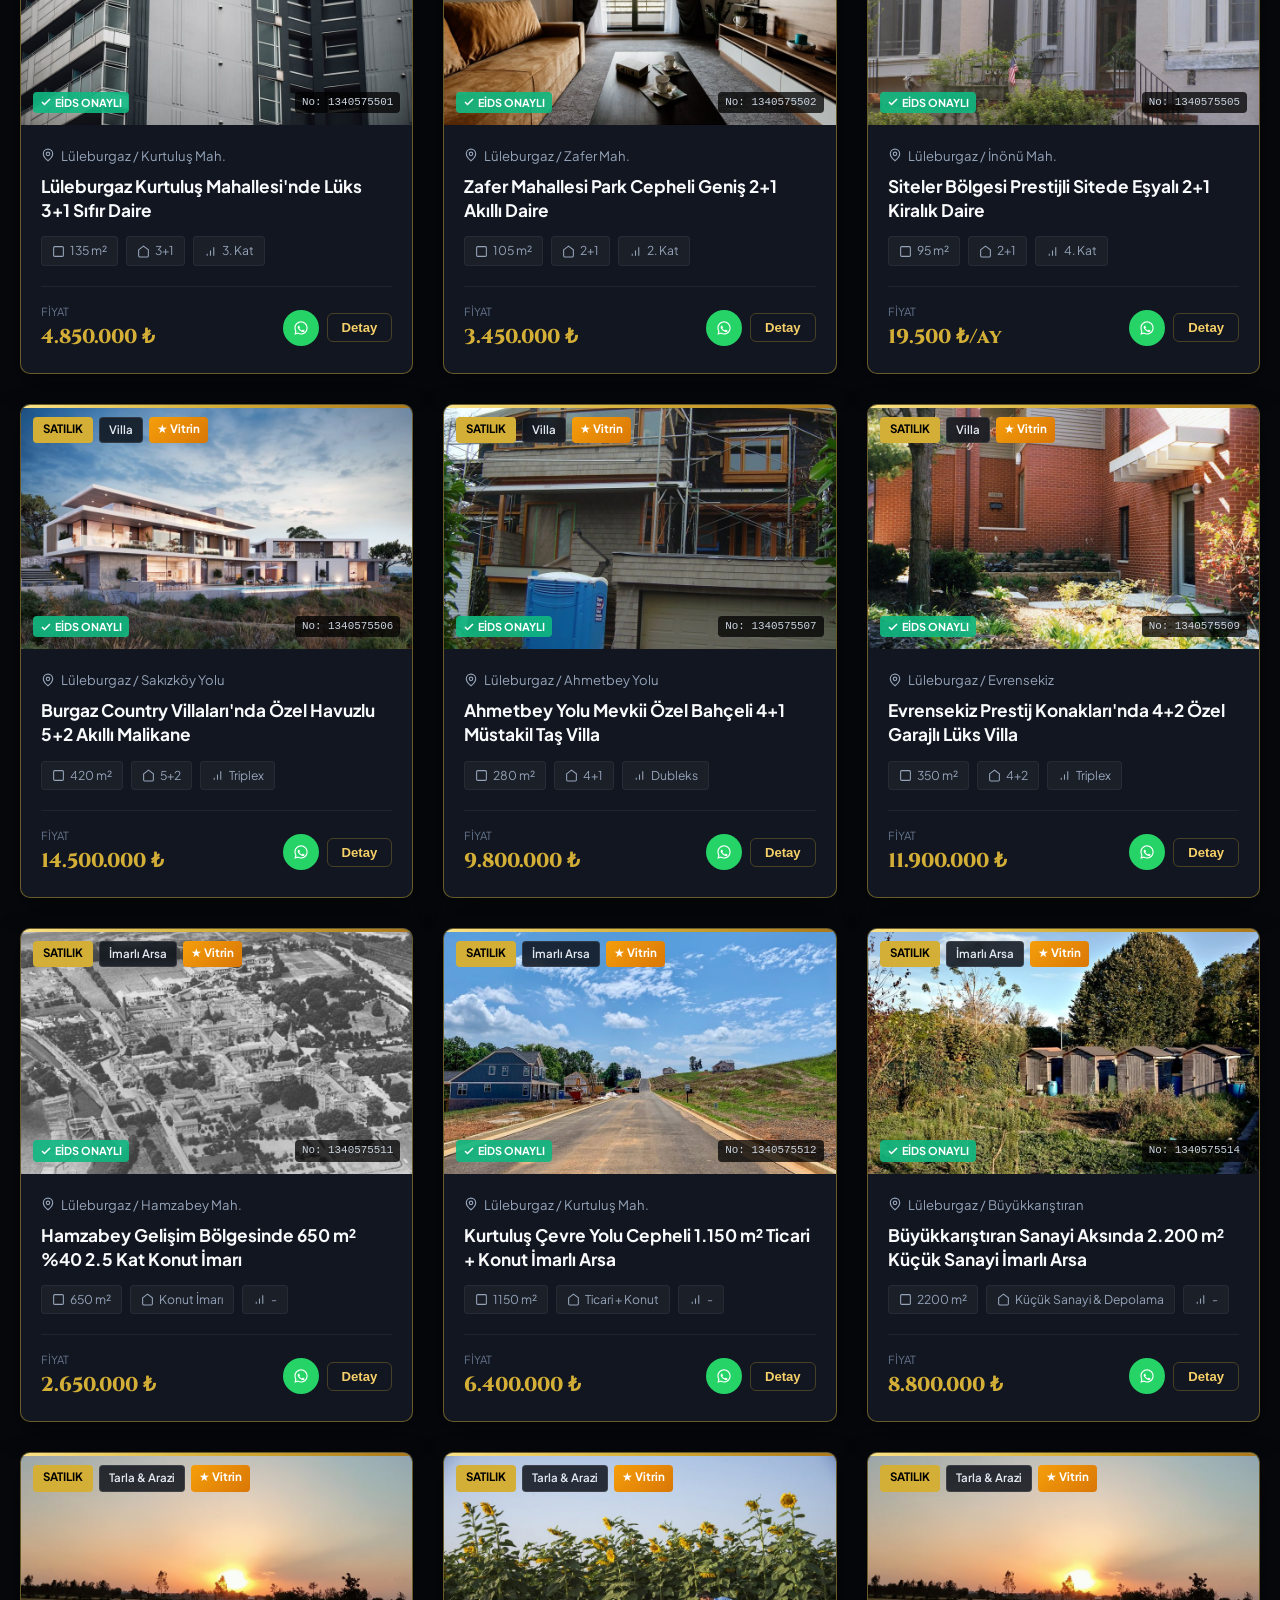
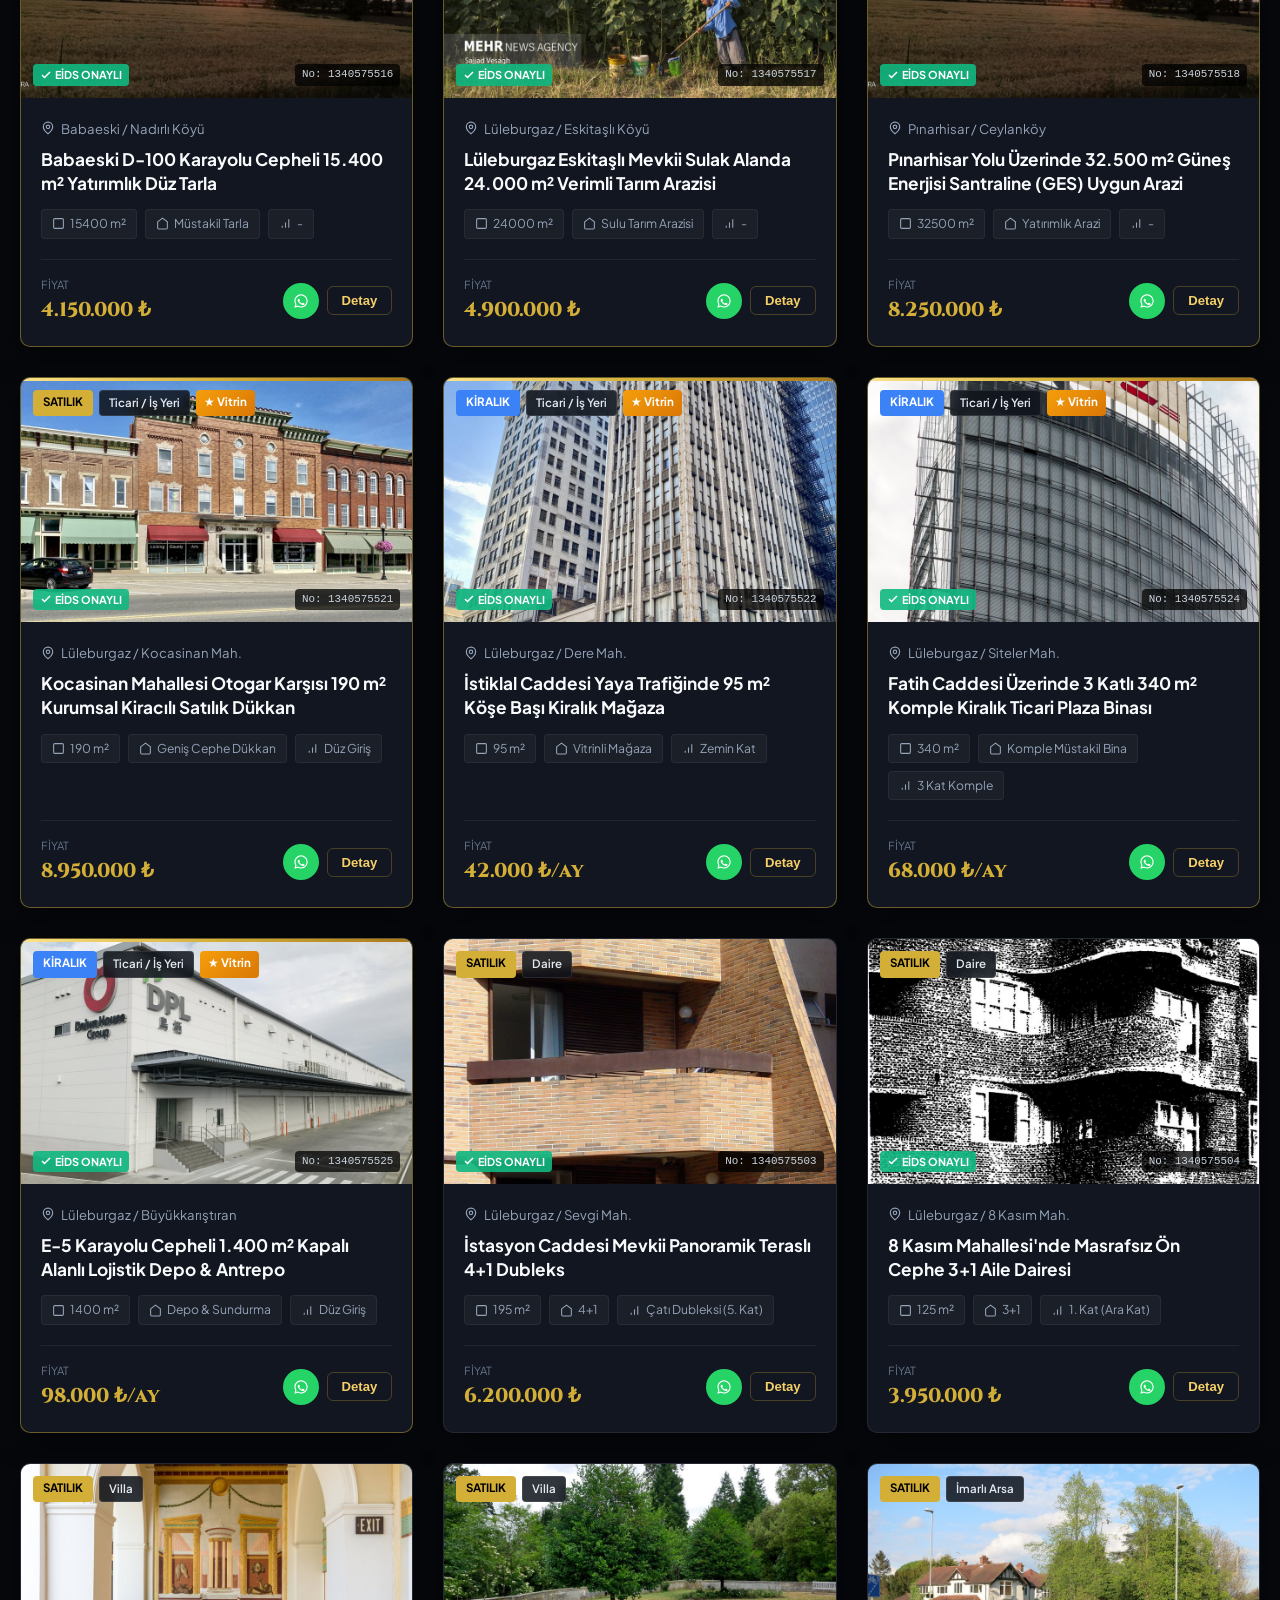
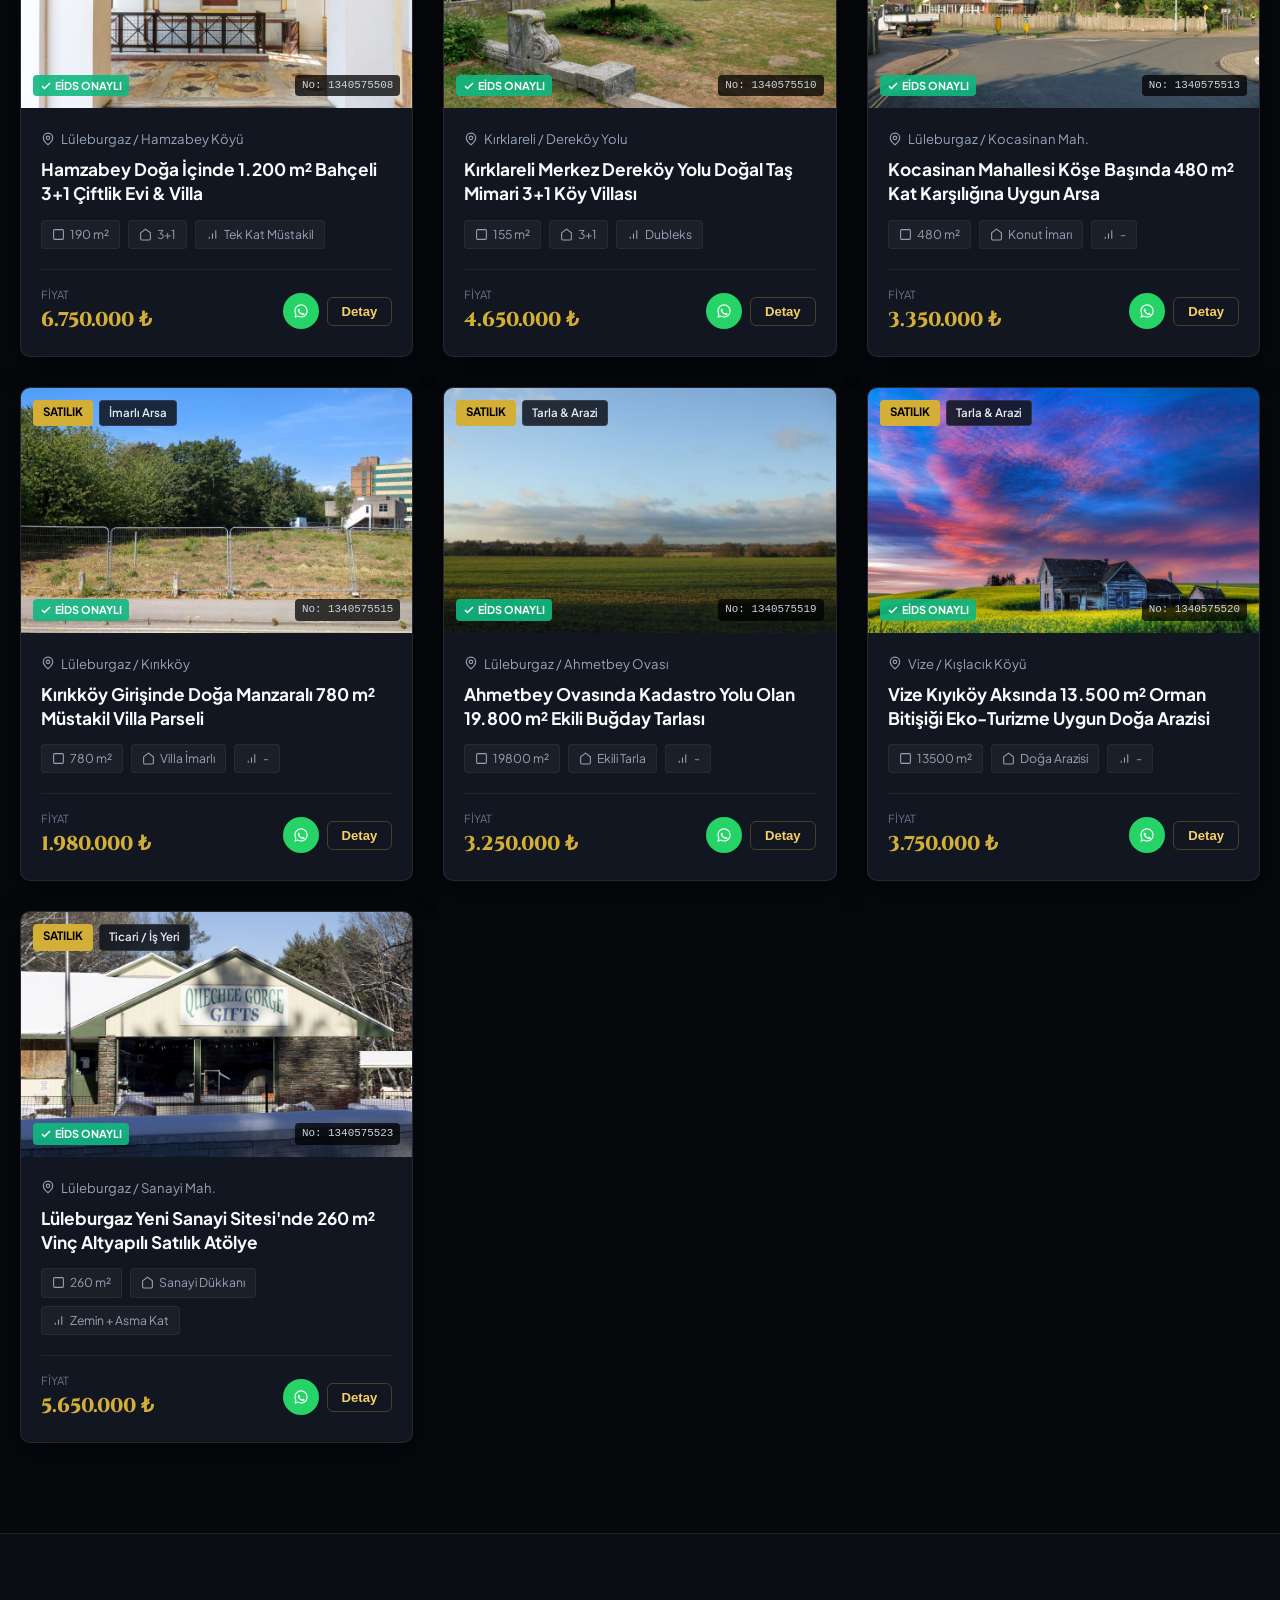
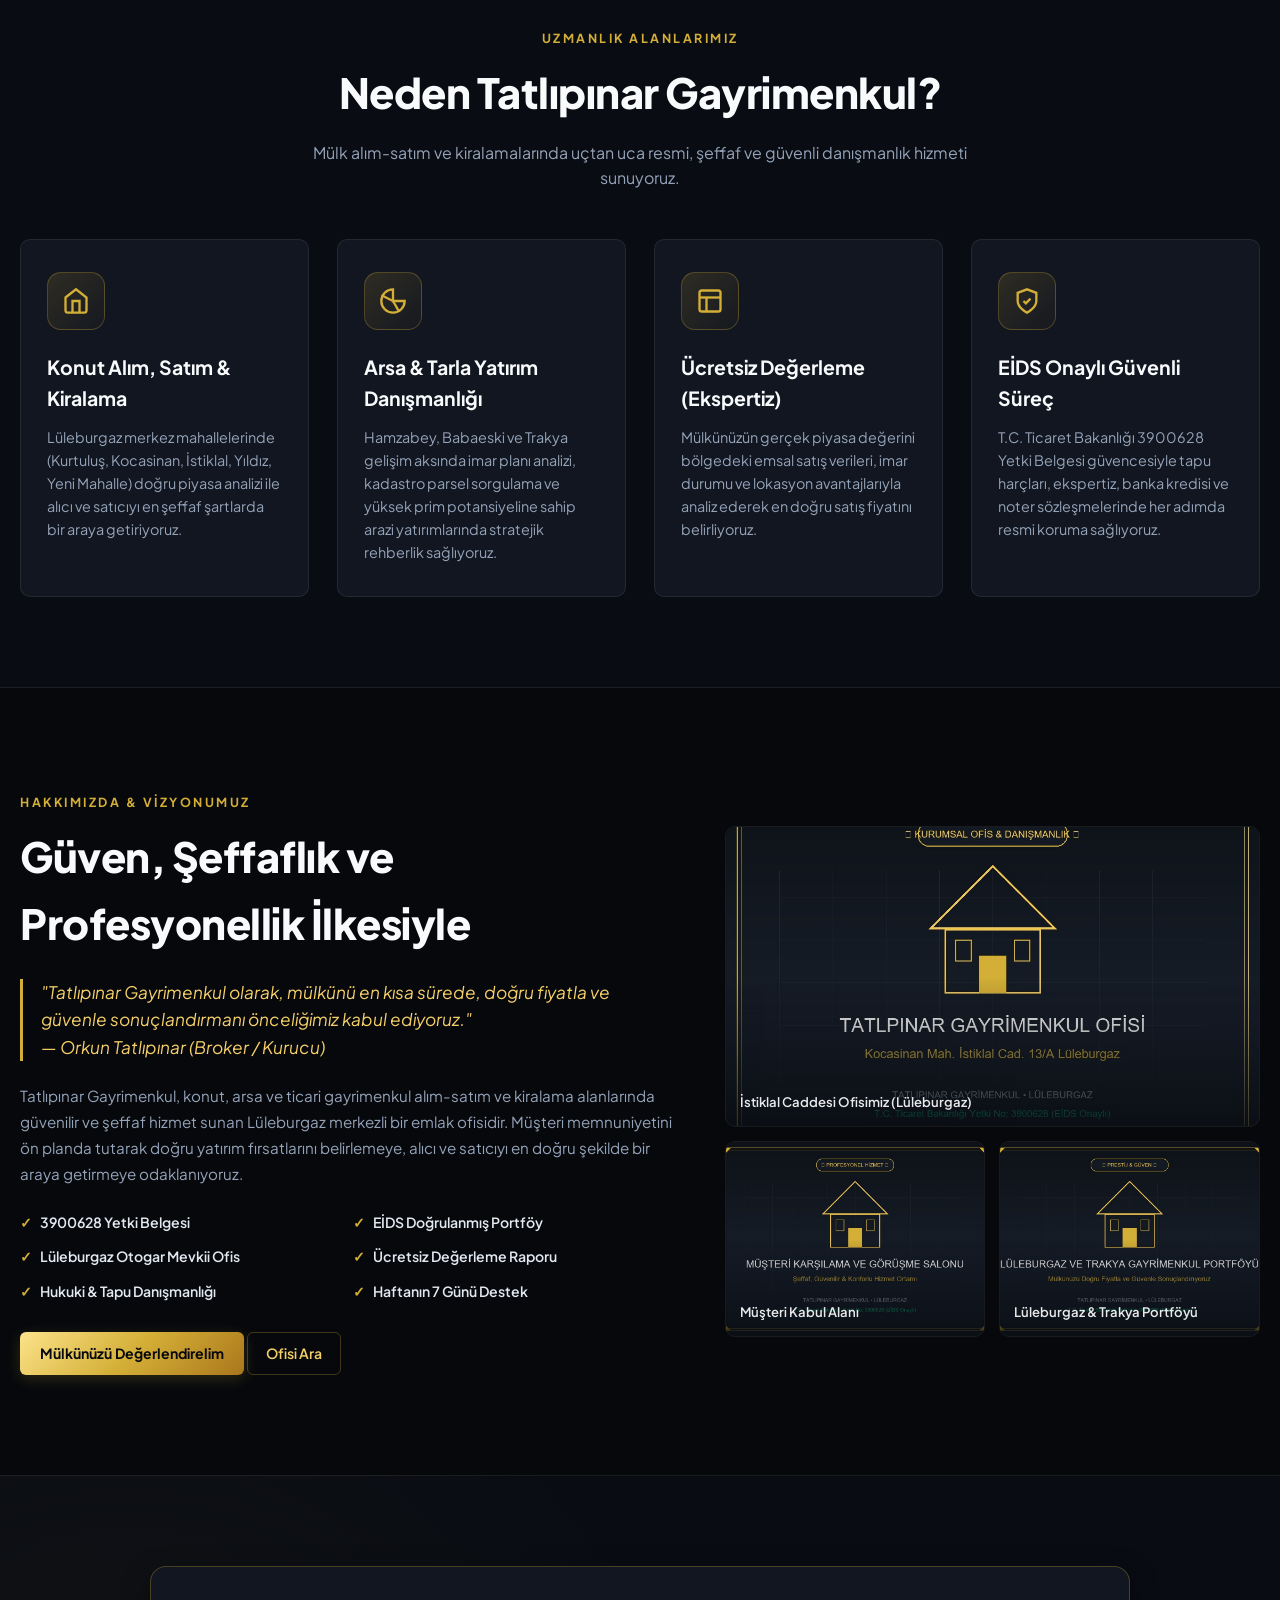
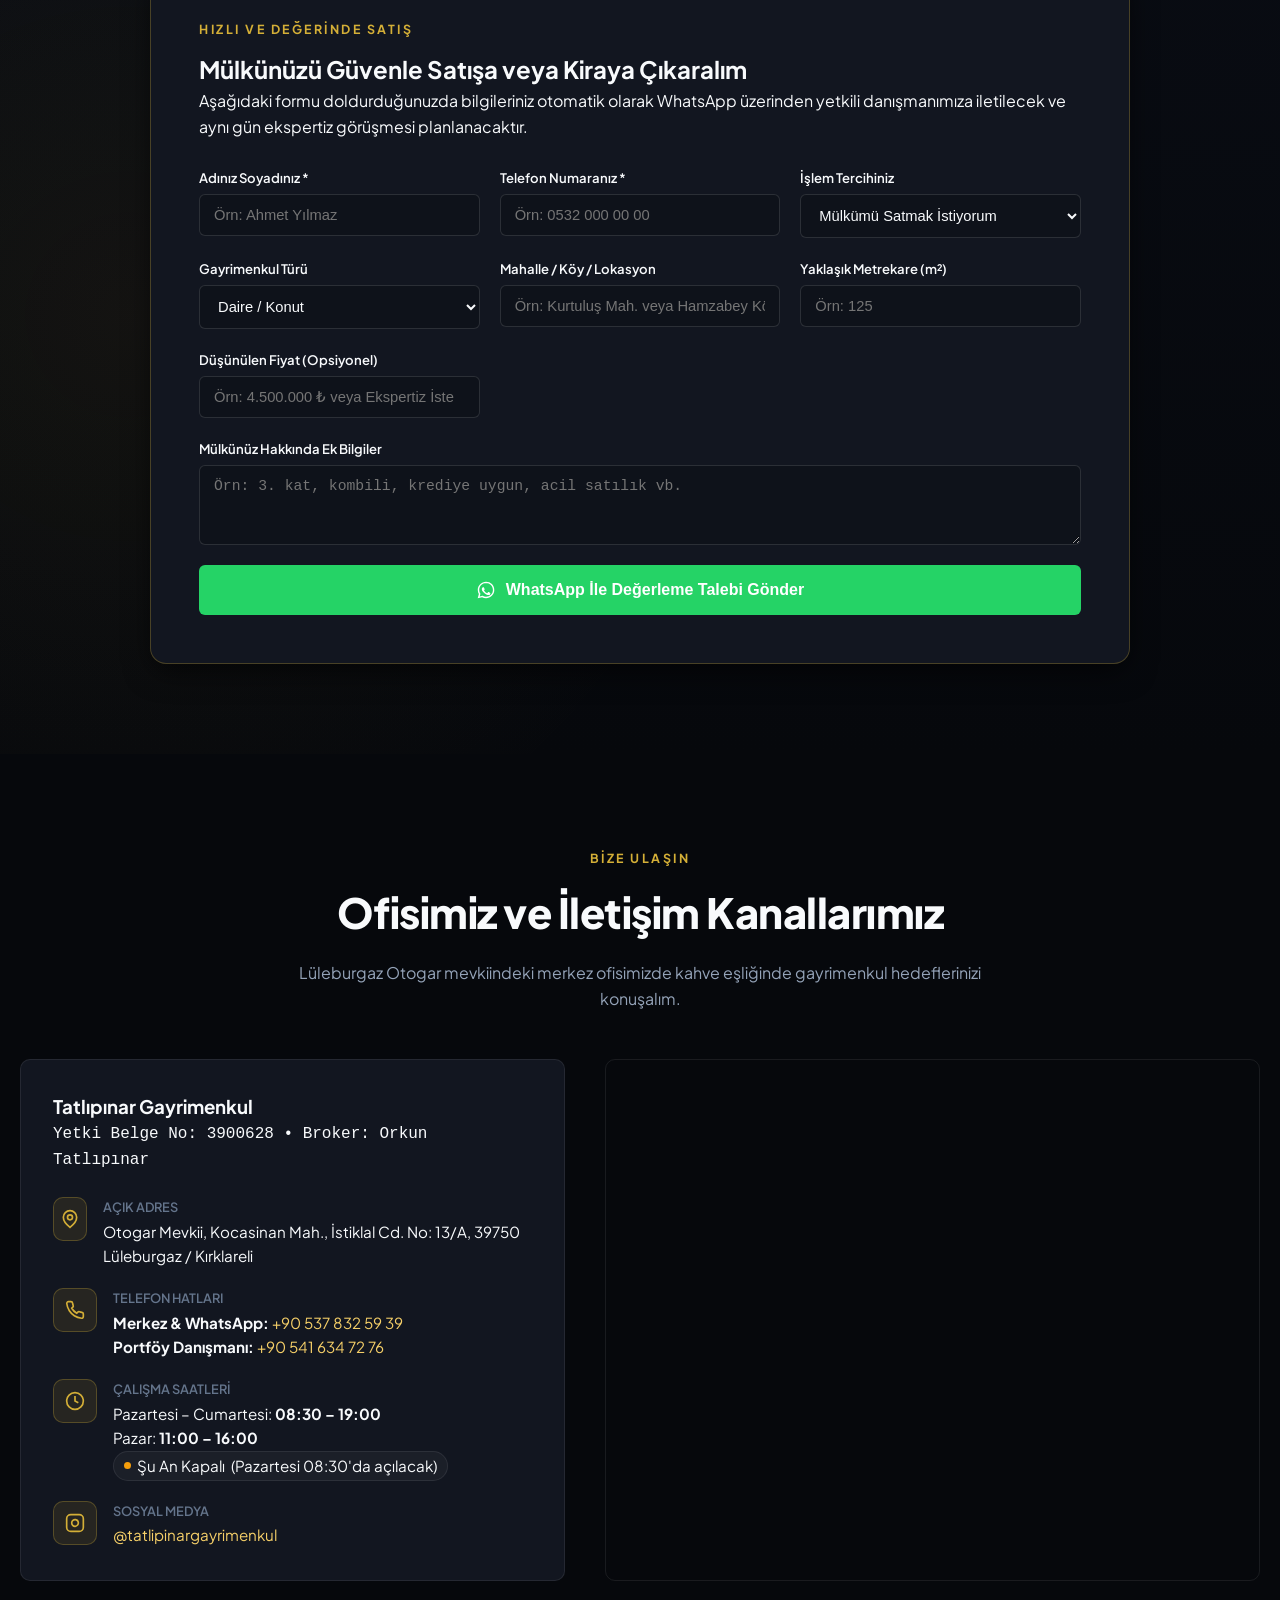
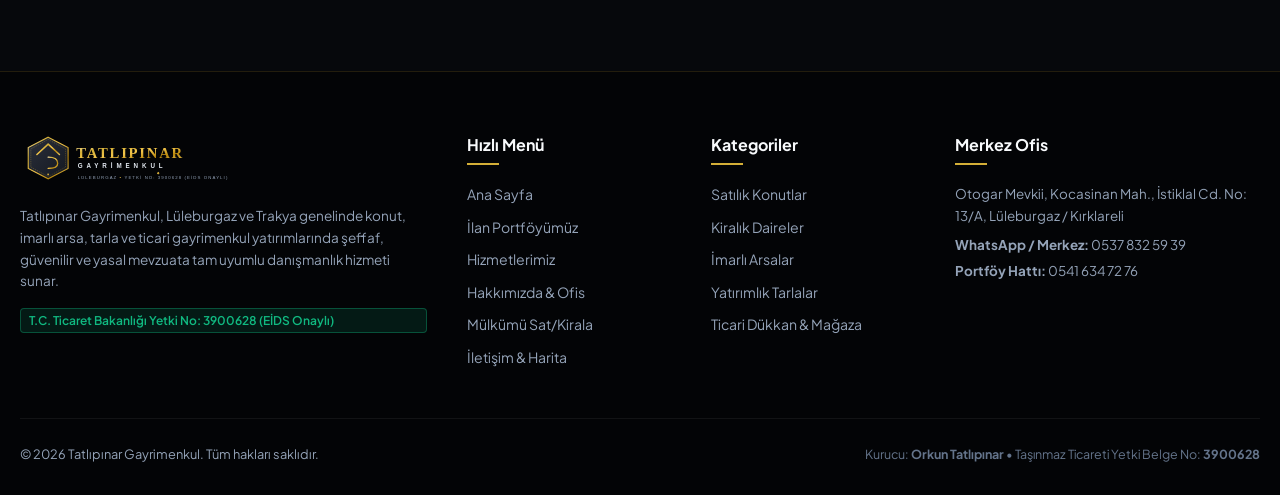
==== commit 2d585a4e: "feat(portfolio): add 25 realistic fictional listings with real photos (5 per category)" ====
--- a/index.html
+++ b/index.html
@@ -284,7 +284,7 @@
 
         <!-- Sıralama Seçenekleri -->
         <div class="portfolio-sort-wrap">
-          <span class="text-xs text-slate-400 font-mono" id="listingsResultCount">6 ilan listeleniyor</span>
+          <span class="text-xs text-slate-400 font-mono" id="listingsResultCount">25 ilan listeleniyor</span>
           <select id="listingsSortSelect" class="sort-select">
             <option value="featured">Öne Çıkanlar (Vitrin)</option>
             <option value="price-asc">Fiyat: Düşükten Yükseğe</option>
@@ -684,7 +684,7 @@
           <svg width="26" height="26" viewBox="0 0 24 24" fill="none" stroke="currentColor" stroke-width="2"><rect width="18" height="11" x="3" y="11" rx="2" ry="2"/><path d="M7 11V7a5 5 0 0 1 10 0v4"/></svg>
         </div>
         <h3 style="font-size: 1.3rem; font-weight: 800; color: #fff; margin-bottom: 6px;">Yönetici Girişi</h3>
-        <p style="font-size: 0.82rem; color: var(--text-muted); margin-bottom: 20px;">İlan eklemek ve portföyü sahibinden.com gibi yönetmek için yetki kodunuzu giriniz.</p>
+        <p style="font-size: 0.82rem; color: var(--text-muted); margin-bottom: 20px;">İlan eklemek ve portföyü yönetmek için yetki kodunuzu giriniz.</p>
 
         <form onsubmit="event.preventDefault(); AdminPanel.login(document.getElementById('adminPinInput').value);">
           <div class="form-group mb-4">
@@ -713,7 +713,7 @@
           <img src="images/logo.svg" alt="Tatlıpınar Logo" style="height: 38px;">
           <div>
             <h3 style="font-size: 1.15rem; font-weight: 800; color: #fff;">Tatlıpınar Gayrimenkul — Yönetim Paneli</h3>
-            <span style="font-size: 0.75rem; color: var(--gold-light);">Sahibinden.com Formatı İlan Sistemi • Yetki No: 3900628</span>
+            <span style="font-size: 0.75rem; color: var(--gold-light);">Portföy Yönetim Sistemi • Yetki No: 3900628</span>
           </div>
         </div>
 
@@ -812,7 +812,7 @@
     <div class="modal-window" style="max-width: 1040px;">
       <div class="admin-header-bar">
         <h3 id="adminFormTitle" style="font-size: 1.15rem; font-weight: 800; color: #fff;">
-          Yeni İlan Ekle (Sahibinden.com Formatı)
+          Yeni İlan Ekle
         </h3>
         <button type="button" class="modal-close-btn" style="position: static;" onclick="AdminPanel.closeFormModal()">×</button>
       </div>
@@ -827,7 +827,7 @@
             </h4>
             <div class="grid grid-cols-1 md:grid-cols-3 gap-4">
               <div class="form-group md:col-span-2">
-                <label class="form-label">İlan Başlığı (Sahibinden Tarzı Çekici Başlık) *</label>
+                <label class="form-label">İlan Başlığı *</label>
                 <input type="text" id="formTitle" class="form-control" placeholder="Örn: Lüleburgaz Kurtuluş Mahallesi'nde Lüks 3+1 Sıfır Daire" required>
               </div>
 
@@ -919,10 +919,10 @@
             </div>
           </div>
 
-          <!-- BÖLÜM 3: SAHİBİNDEN TEKNİK SPESİFİKASYONLARI -->
+          <!-- BÖLÜM 3: GAYRİMENKUL DETAYLARI -->
           <div class="form-step-section">
             <h4 class="form-step-title">
-              <span class="text-amber-400">3.</span> Sahibinden Emlak Detayları
+              <span class="text-amber-400">3.</span> Gayrimenkul & Yapısal Detaylar
             </h4>
             <div class="grid grid-cols-2 md:grid-cols-4 gap-4">
               <div class="form-group">
--- a/css/style.css
+++ b/css/style.css
@@ -1,4 +1,4 @@
-﻿/* ==========================================================================
+/* ==========================================================================
    TATLIPINAR GAYRİMENKUL — LÜKS SİYAH & ALTIN KURUMSAL TEMA
    Yetki Belgesi No: 3900628 (T.C. Ticaret Bakanlığı EİDS Onaylı)
    ========================================================================== */
@@ -2108,11 +2108,31 @@
 }
 
 /* ==========================================================================
-   14. RESPONSIVE DÜZENLER
+   14. RESPONSIVE DÜZENLER & MOBİL OPTİMİZASYON
    ========================================================================== */
+
+/* Mobil Gizleme Yardımcısı */
+.hidden-mobile {
+  display: inline-flex;
+}
+
 @media (max-width: 1024px) {
-  .nav-links { display: none; }
-  .mobile-menu-btn { display: block; }
+  .top-bar {
+    display: none;
+  }
+  .hidden-mobile,
+  .nav-actions .btn-gold {
+    display: none !important;
+  }
+  .nav-links {
+    display: none;
+  }
+  .mobile-menu-btn {
+    display: inline-flex !important;
+    align-items: center;
+    justify-content: center;
+    flex-shrink: 0;
+  }
   .about-grid { grid-template-columns: 1fr; }
   .contact-grid { grid-template-columns: 1fr; }
   .modal-layout-grid { grid-template-columns: 1fr; }
@@ -2120,7 +2140,36 @@
 }
 
 @media (max-width: 768px) {
-  .top-bar { display: none; }
+  html, body {
+    overflow-x: hidden !important;
+    width: 100% !important;
+    max-width: 100vw !important;
+  }
+  .site-header {
+    width: 100%;
+    overflow: hidden;
+  }
+  .navbar-inner {
+    height: 64px;
+    padding: 0 4px;
+  }
+  .brand-logo-link {
+    height: 48px;
+    max-width: calc(100% - 56px);
+  }
+  .brand-logo-img {
+    height: 38px;
+    max-width: 200px;
+    width: auto;
+  }
+  .nav-actions {
+    gap: 0;
+  }
+  .mobile-menu-btn {
+    padding: 7px;
+    min-width: 38px;
+    height: 38px;
+  }
   .search-grid { grid-template-columns: 1fr; }
   .listings-grid { grid-template-columns: 1fr; }
   .stats-grid { grid-template-columns: 1fr 1fr; }
@@ -2128,4 +2177,29 @@
   .footer-grid { grid-template-columns: 1fr; }
   .modal-head-row { flex-direction: column; }
   .admin-stats-strip { grid-template-columns: 1fr 1fr; }
-}
+  .floating-actions-bar {
+    bottom: 16px;
+    right: 16px;
+  }
+}
+
+@media (max-width: 480px) {
+  .container {
+    padding-left: 12px;
+    padding-right: 12px;
+  }
+  .brand-logo-link {
+    height: 42px;
+    max-width: calc(100% - 50px);
+  }
+  .brand-logo-img {
+    height: 32px;
+    max-width: 165px;
+  }
+  .hero-section {
+    padding: 35px 0 50px;
+  }
+  .hero-search-card {
+    padding: 16px;
+  }
+}
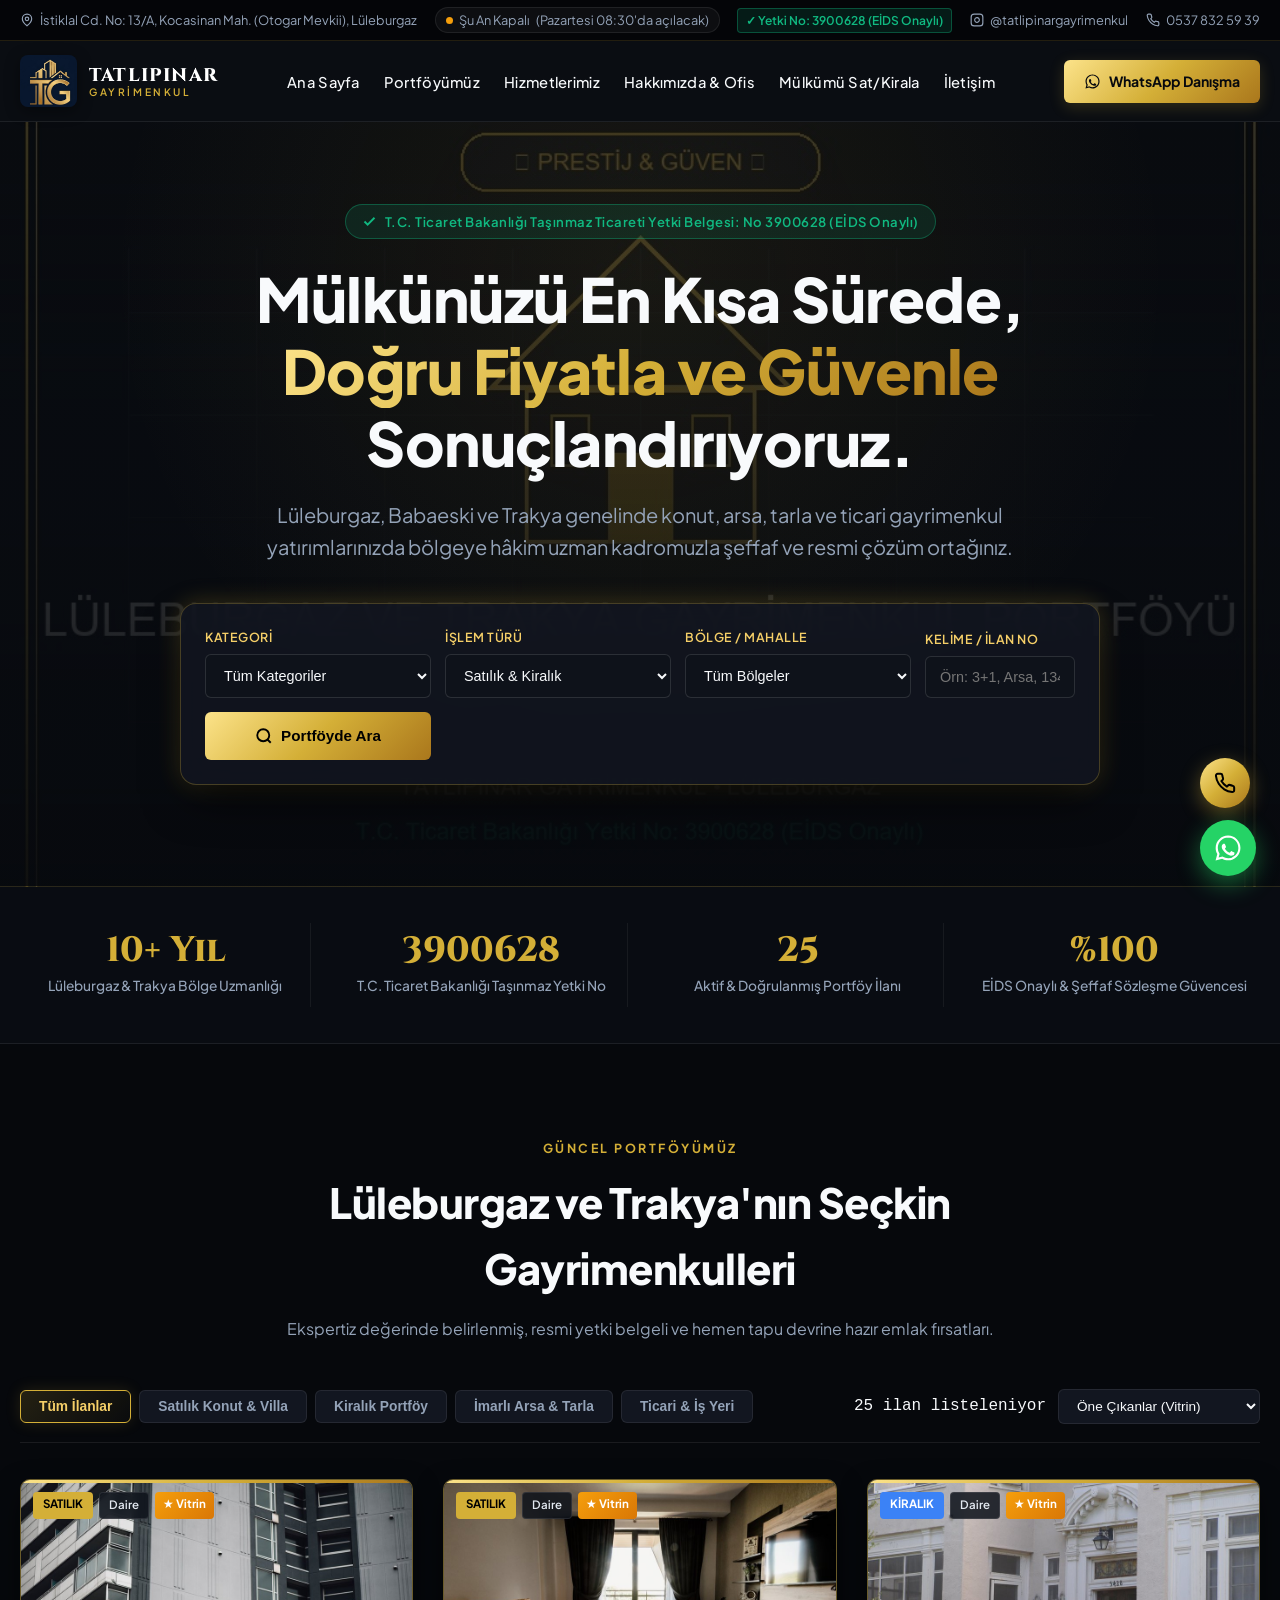
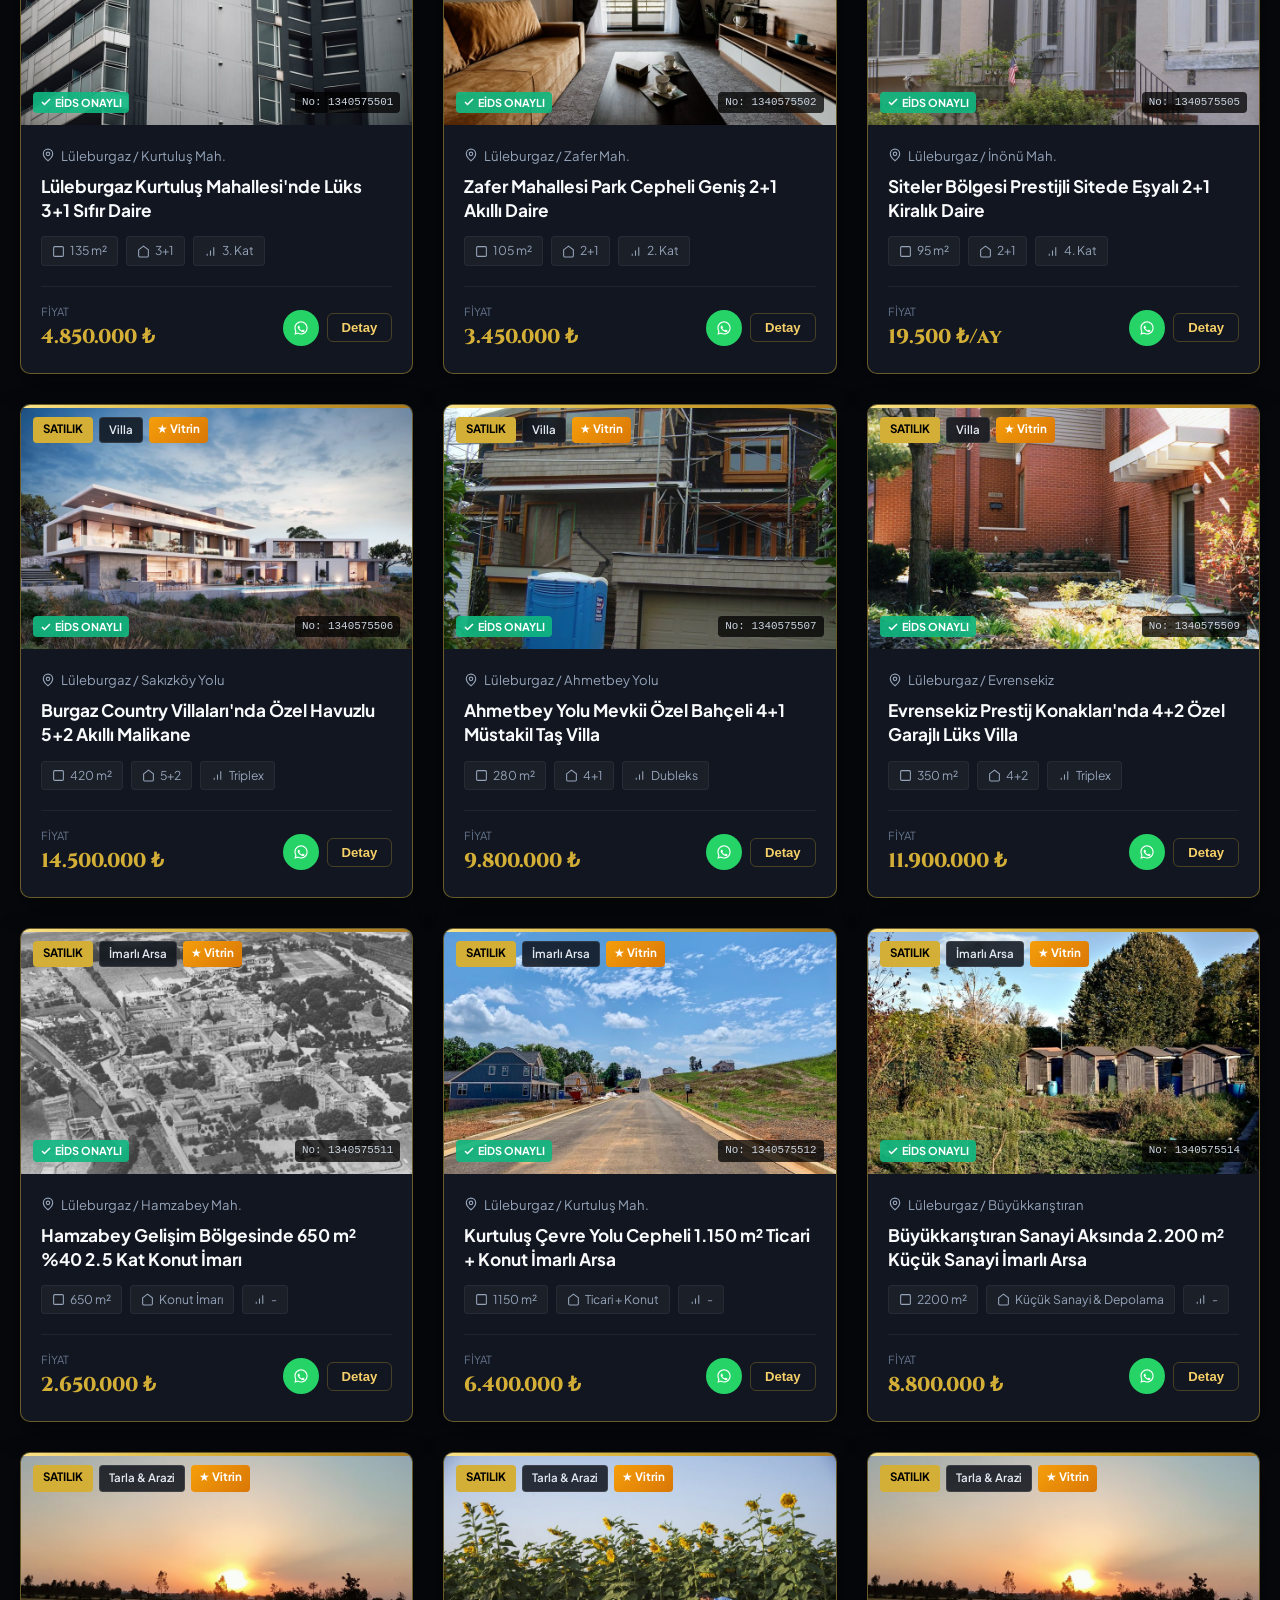
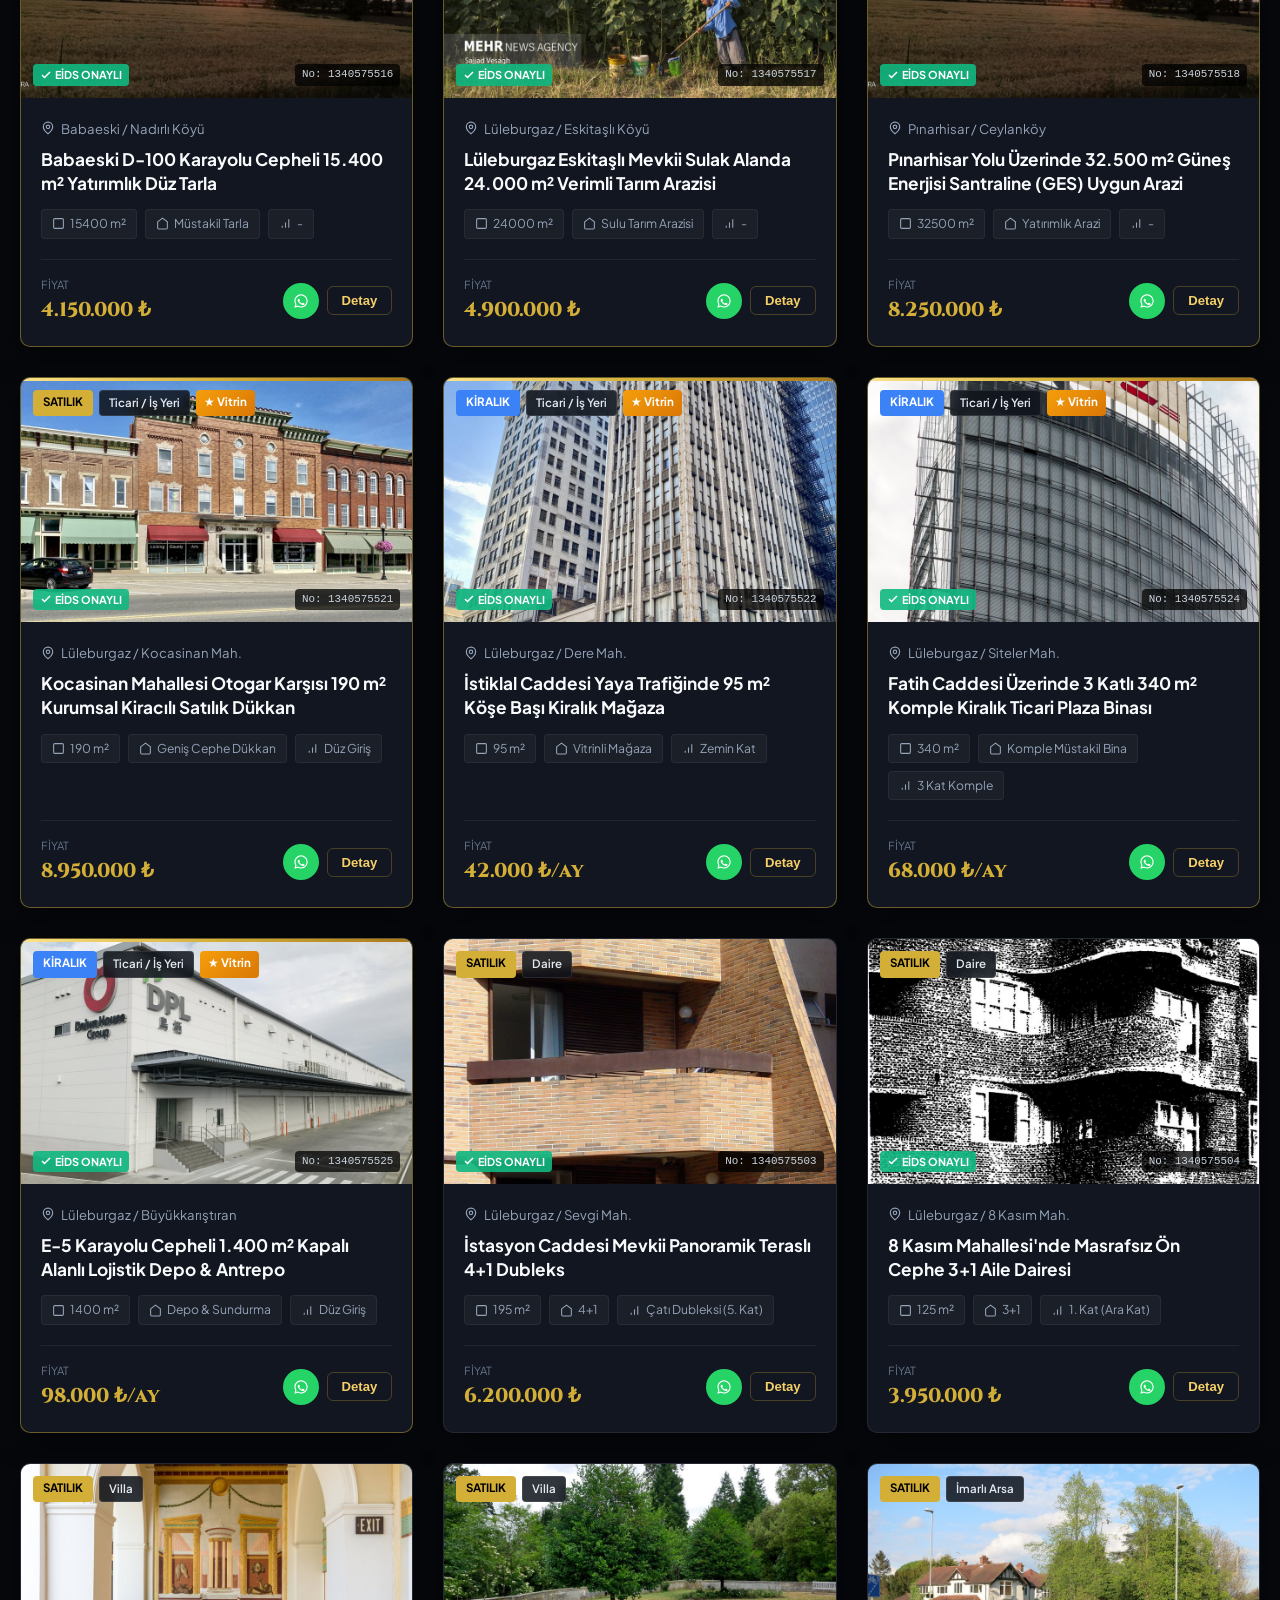
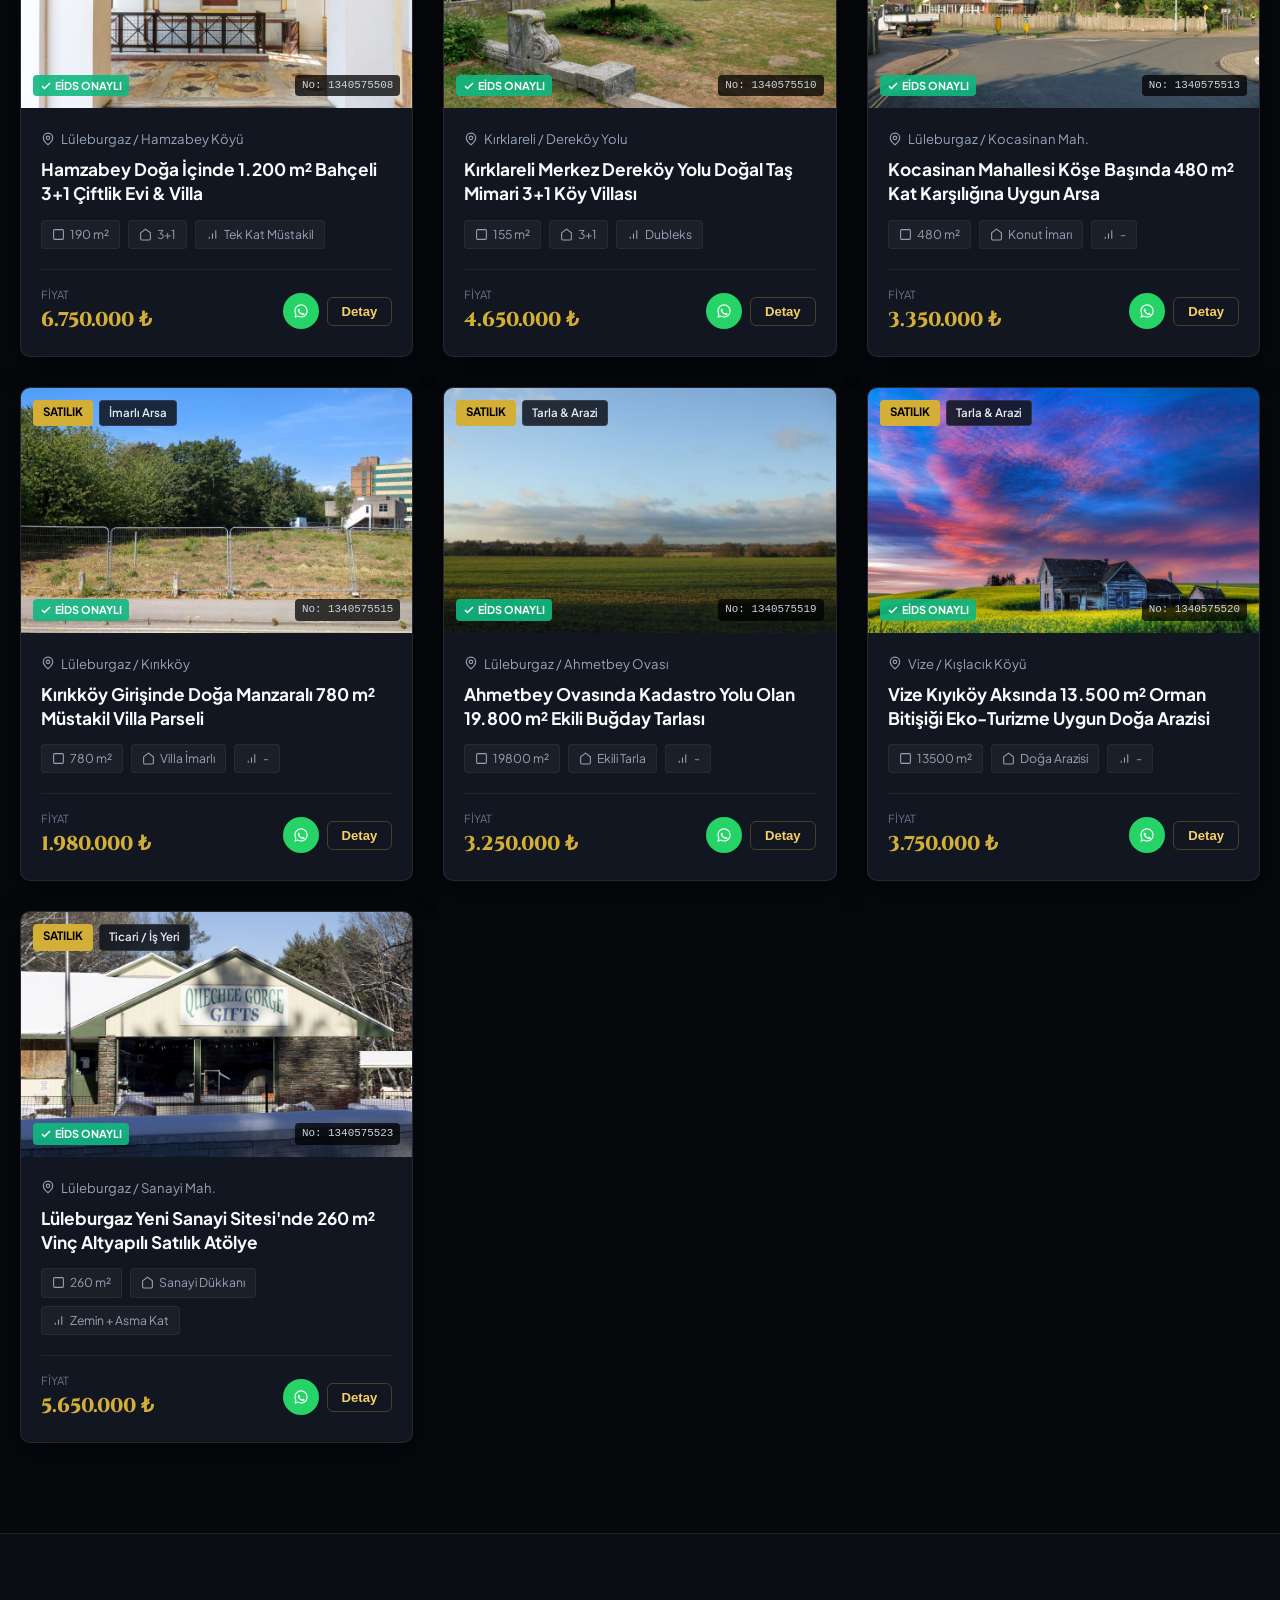
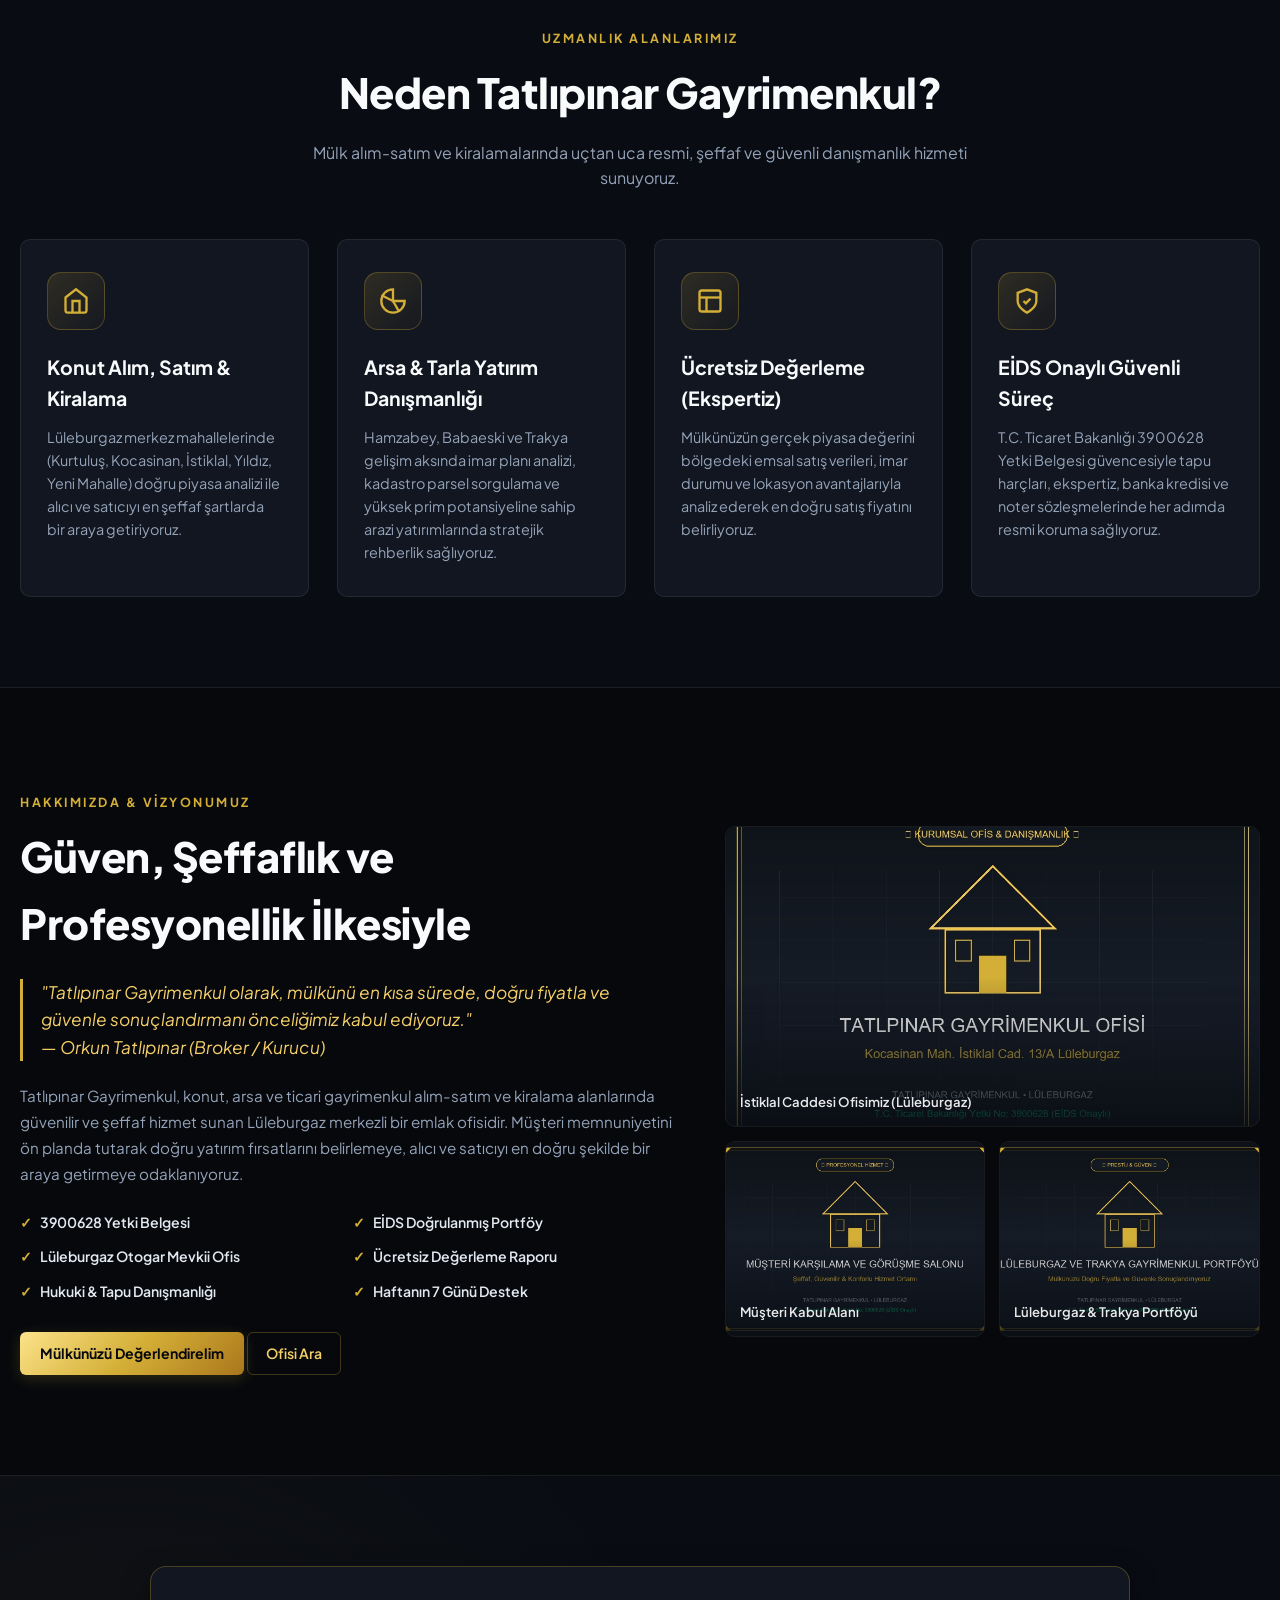
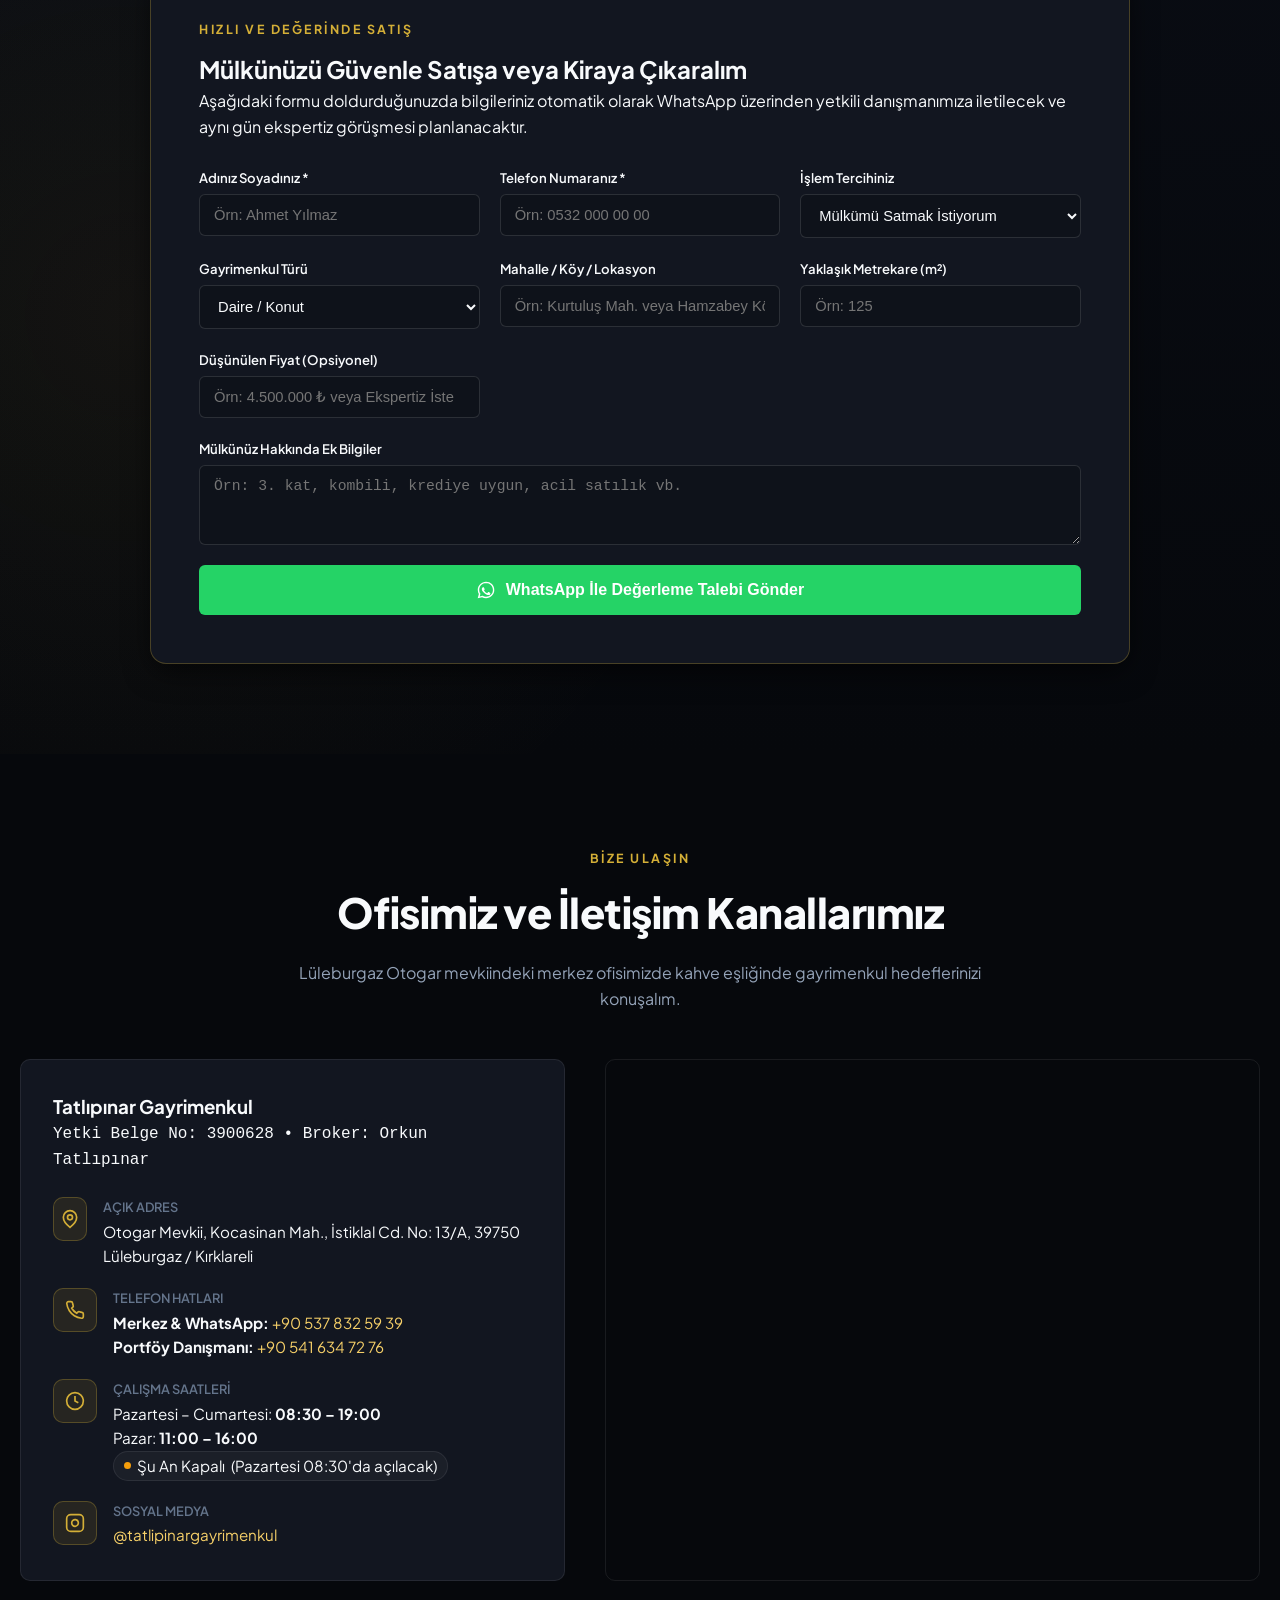
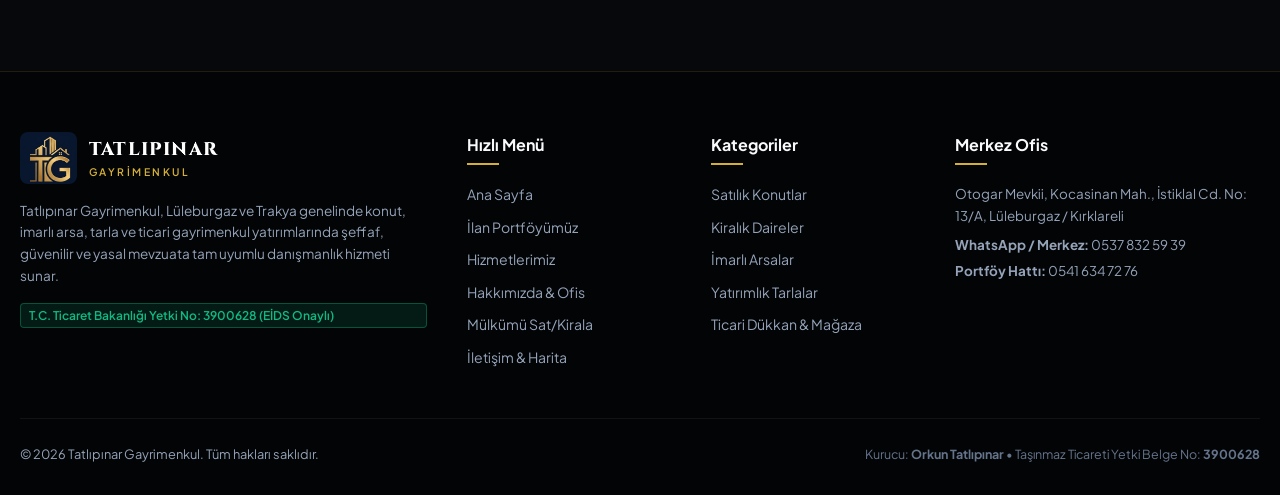
==== commit 066a6e43: "feat(branding): apply custom TG emblem logo across platform and add explicit 'Çıkış' button in admin" ====
--- a/index.html
+++ b/index.html
@@ -13,12 +13,12 @@
   <!-- OpenGraph & Twitter Cards -->
   <meta property="og:title" content="Tatlıpınar Gayrimenkul — Lüleburgaz Yetkili Emlak & Yatırım">
   <meta property="og:description" content="Mülkünüzü en kısa sürede, doğru fiyatla ve güvenle sonuçlandırıyoruz. EİDS Onaylı Yetki No: 3900628.">
-  <meta property="og:image" content="images/logo.svg">
+  <meta property="og:image" content="images/logo.png">
   <meta property="og:type" content="website">
   <meta property="og:locale" content="tr_TR">
 
   <!-- Favicon -->
-  <link rel="icon" type="image/svg+xml" href="images/logo.svg">
+  <link rel="icon" type="image/png" href="images/logo.png">
 
   <!-- CSS -->
   <link rel="stylesheet" href="css/style.css">
@@ -29,7 +29,7 @@
     "@context": "https://schema.org",
     "@type": "RealEstateAgent",
     "name": "Tatlıpınar Gayrimenkul",
-    "image": "images/logo.svg",
+    "image": "images/logo.png",
     "url": "https://tatlipinargayrimenkul.com",
     "telephone": "+905378325939",
     "priceRange": "₺₺ - ₺₺₺₺",
@@ -107,9 +107,13 @@
        ======================================================================== -->
   <header class="site-header">
     <div class="container navbar-inner">
-      <!-- Logo -->
-      <a href="#" class="brand-logo-link" title="Tatlıpınar Gayrimenkul Ana Sayfa">
-        <img src="images/logo.svg" alt="Tatlıpınar Gayrimenkul Logo" class="brand-logo-img">
+      <!-- Logo ve Kurumsal İsim -->
+      <a href="./" class="brand-logo-link" title="Tatlıpınar Gayrimenkul Ana Sayfa">
+        <img src="images/logo.png" alt="Tatlıpınar Gayrimenkul Logo" class="brand-logo-img">
+        <div class="brand-text-wrap">
+          <span class="brand-title">TATLIPINAR</span>
+          <span class="brand-sub">GAYRİMENKUL</span>
+        </div>
       </a>
 
       <!-- Masaüstü Linkler -->
@@ -590,7 +594,13 @@
       <div class="footer-grid">
         <!-- Kolon 1: Marka ve Yetki -->
         <div class="footer-col">
-          <img src="images/logo.svg" alt="Tatlıpınar Gayrimenkul Logo" style="height: 52px; width: auto; margin-bottom: 16px;">
+          <div style="display: flex; align-items: center; gap: 12px; margin-bottom: 16px;">
+            <img src="images/logo.png" alt="Tatlıpınar Gayrimenkul Logo" style="height: 52px; width: auto; border-radius: 8px;">
+            <div style="display: flex; flex-direction: column;">
+              <span style="font-family: var(--font-serif); font-size: 1.15rem; font-weight: 800; letter-spacing: 1.2px; color: #fff;">TATLIPINAR</span>
+              <span style="font-size: 0.65rem; font-weight: 600; letter-spacing: 2.5px; color: var(--gold-primary);">GAYRİMENKUL</span>
+            </div>
+          </div>
           <p style="color: var(--text-muted); font-size: 0.85rem; line-height: 1.6; margin-bottom: 16px;">
             Tatlıpınar Gayrimenkul, Lüleburgaz ve Trakya genelinde konut, imarlı arsa, tarla ve ticari gayrimenkul yatırımlarında şeffaf, güvenilir ve yasal mevzuata tam uyumlu danışmanlık hizmeti sunar.
           </p>
@@ -710,7 +720,7 @@
       <!-- Üst Bar -->
       <div class="admin-header-bar">
         <div class="admin-title-box">
-          <img src="images/logo.svg" alt="Tatlıpınar Logo" style="height: 38px;">
+          <img src="images/logo.png" alt="Tatlıpınar Logo" style="height: 38px; border-radius: 6px;">
           <div>
             <h3 style="font-size: 1.15rem; font-weight: 800; color: #fff;">Tatlıpınar Gayrimenkul — Yönetim Paneli</h3>
             <span style="font-size: 0.75rem; color: var(--gold-light);">Portföy Yönetim Sistemi • Yetki No: 3900628</span>
--- a/css/style.css
+++ b/css/style.css
@@ -218,13 +218,37 @@
   align-items: center;
   text-decoration: none;
   height: 60px;
+  gap: 12px;
 }
 
 .brand-logo-img {
-  height: 56px;
+  height: 52px;
   width: auto;
-  max-width: 320px;
+  border-radius: 8px;
   object-fit: contain;
+  box-shadow: 0 4px 15px rgba(0, 0, 0, 0.4);
+}
+
+.brand-text-wrap {
+  display: flex;
+  flex-direction: column;
+}
+
+.brand-title {
+  font-family: var(--font-serif);
+  font-size: 1.15rem;
+  font-weight: 800;
+  letter-spacing: 1.2px;
+  color: #fff;
+  line-height: 1.15;
+}
+
+.brand-sub {
+  font-size: 0.64rem;
+  font-weight: 600;
+  letter-spacing: 2.6px;
+  color: var(--gold-primary);
+  line-height: 1.2;
 }
 
 .nav-links {
@@ -2155,12 +2179,20 @@
   }
   .brand-logo-link {
     height: 48px;
+    gap: 8px;
     max-width: calc(100% - 56px);
   }
   .brand-logo-img {
-    height: 38px;
-    max-width: 200px;
+    height: 40px;
     width: auto;
+  }
+  .brand-title {
+    font-size: 1rem;
+    letter-spacing: 1px;
+  }
+  .brand-sub {
+    font-size: 0.58rem;
+    letter-spacing: 2px;
   }
   .nav-actions {
     gap: 0;
@@ -2190,11 +2222,20 @@
   }
   .brand-logo-link {
     height: 42px;
+    gap: 6px;
     max-width: calc(100% - 50px);
   }
   .brand-logo-img {
-    height: 32px;
-    max-width: 165px;
+    height: 36px;
+    width: auto;
+  }
+  .brand-title {
+    font-size: 0.88rem;
+    letter-spacing: 0.6px;
+  }
+  .brand-sub {
+    font-size: 0.52rem;
+    letter-spacing: 1.5px;
   }
   .hero-section {
     padding: 35px 0 50px;
